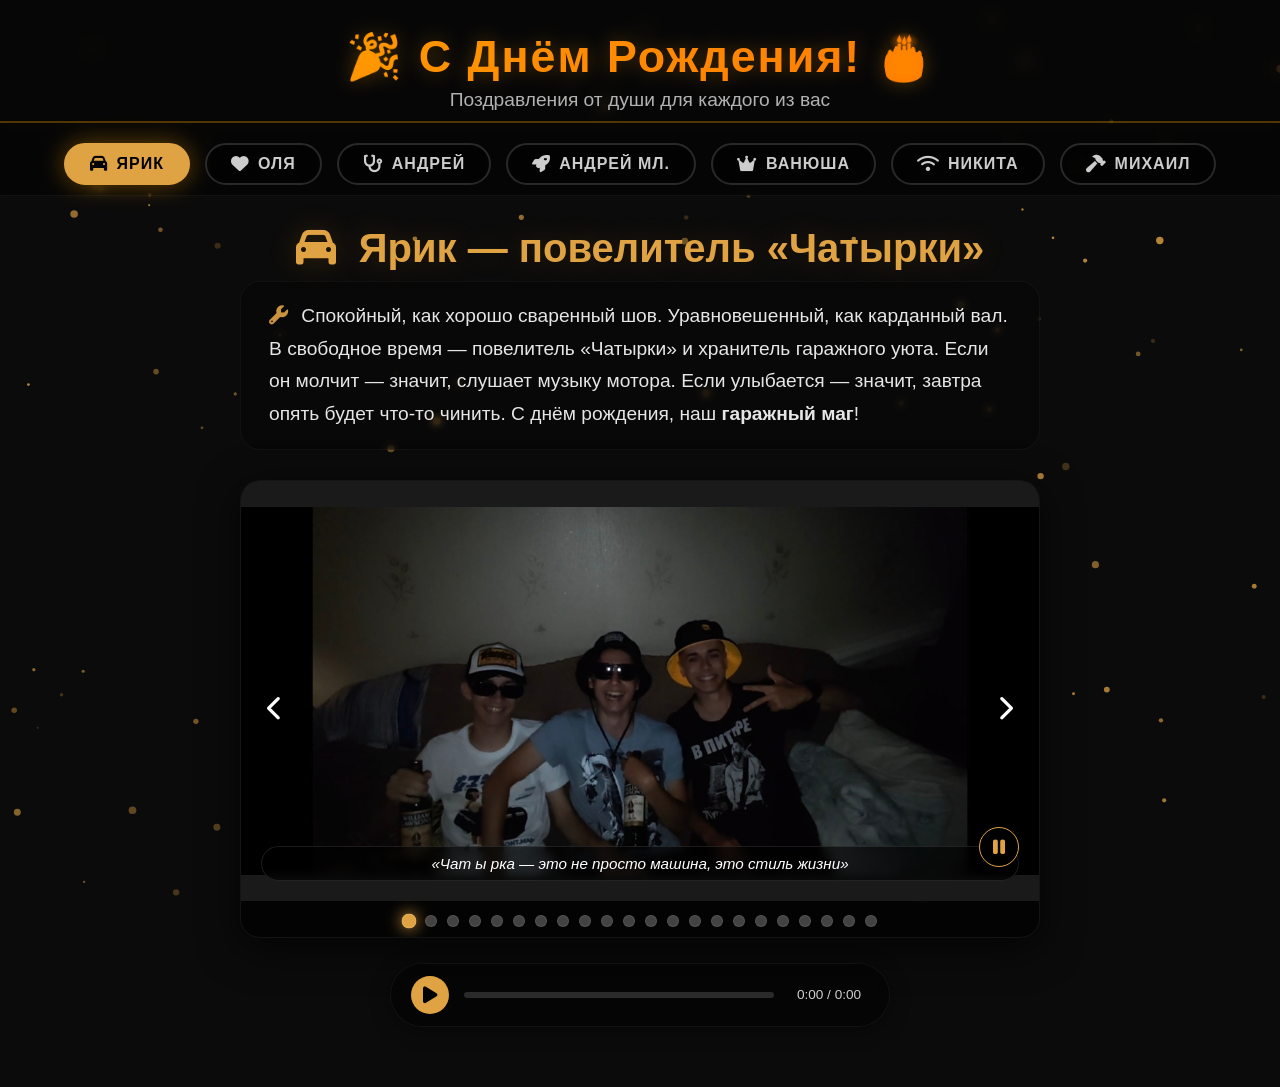
==== index.html @ da1056e6 "да" ====
<!DOCTYPE html>
<html lang="ru">
<head>
    <meta charset="UTF-8" />
    <meta name="viewport" content="width=device-width, initial-scale=1.0" />
    <title>С днём рождения, друзья!</title>
    <link rel="stylesheet" href="https://cdnjs.cloudflare.com/ajax/libs/font-awesome/6.0.0-beta3/css/all.min.css" />
    <link href="https://fonts.googleapis.com/css2?family=Oswald:wght@400;700&family=Dancing+Script:wght@700&family=Roboto+Mono&family=Press+Start+2P&family=Bebas+Neue&family=Share+Tech+Mono&family=Uncial+Antiqua&display=swap" rel="stylesheet" />
    <style>
        * { margin:0; padding:0; box-sizing:border-box; }
        body { font-family:'Segoe UI',Tahoma,Geneva,Verdana,sans-serif; background:#0b0b0b; color:#fff; min-height:100vh; overflow-x:hidden; transition:background .5s ease; }
        #bg-video { position:fixed; top:0; left:0; width:100%; height:100%; object-fit:cover; z-index:-2; opacity:.6; transition:opacity .8s ease; }
        #particles-canvas { position:fixed; top:0; left:0; width:100%; height:100%; z-index:-1; pointer-events:none; }
        header { text-align:center; padding:30px 20px 10px; background:rgba(0,0,0,.4); backdrop-filter:blur(8px); border-bottom:2px solid rgba(255,165,0,.3); }
        header h1 { font-size:2.8rem; font-weight:700; letter-spacing:2px; background:linear-gradient(135deg,#ffa500,#ff6a00); -webkit-background-clip:text; -webkit-text-fill-color:transparent; text-shadow:0 0 20px rgba(255,165,0,.3); }
        header p { font-size:1.2rem; opacity:.8; margin-top:6px; color:#ddd; }
        .tabs { display:flex; flex-wrap:wrap; justify-content:center; gap:10px 15px; padding:20px 15px 10px; background:rgba(0,0,0,.5); backdrop-filter:blur(6px); border-bottom:1px solid rgba(255,255,255,.05); position:sticky; top:0; z-index:10; }
        .tab-btn { background:transparent; border:2px solid rgba(255,255,255,.15); color:#ccc; padding:10px 24px; border-radius:40px; font-size:1rem; font-weight:600; cursor:pointer; transition:all .3s ease; backdrop-filter:blur(4px); text-transform:uppercase; letter-spacing:1px; display:flex; align-items:center; gap:8px; }
        .tab-btn i { font-size:1.1rem; }
        .tab-btn:hover { background:rgba(255,255,255,.05); border-color:rgba(255,165,0,.5); color:#fff; }
        .tab-btn.active { background:#ffa500; border-color:#ffa500; color:#000; box-shadow:0 0 25px rgba(255,165,0,.4); }
        .tab-content { display:none; padding:30px 20px 60px; max-width:1100px; margin:0 auto; animation:fadeIn .5s ease; }
        .tab-content.active { display:block; }
        @keyframes fadeIn { from{opacity:0; transform:translateY(20px);} to{opacity:1; transform:translateY(0);} }
        .greeting { text-align:center; margin-bottom:30px; }
        .greeting h1 { font-size:2.5rem; font-weight:700; text-shadow:0 0 30px rgba(255,165,0,.2); margin-bottom:10px; }
        .greeting h1 i { margin-right:12px; }
        .greeting .description { font-size:1.2rem; max-width:800px; margin:10px auto 0; opacity:.9; line-height:1.7; background:rgba(0,0,0,.3); padding:18px 28px; border-radius:20px; backdrop-filter:blur(4px); border:1px solid rgba(255,255,255,.05); text-align:left; }
        .greeting .description i { margin-right:8px; color:var(--accent,#ffa500); }
        .carousel-container { position:relative; width:100%; max-width:800px; margin:20px auto; border-radius:20px; overflow:hidden; box-shadow:0 10px 40px rgba(0,0,0,.7); background:rgba(0,0,0,.3); backdrop-filter:blur(4px); border:1px solid rgba(255,255,255,.05); }
        .carousel-inner { display:flex; transition:transform .6s cubic-bezier(.25,.46,.45,.94); will-change:transform; }
        .carousel-slide { min-width:100%; height:420px; display:flex; flex-direction:column; align-items:center; justify-content:center; background:#1a1a1a; position:relative; cursor:pointer; }
        .carousel-slide img { max-width:100%; max-height:100%; width:auto; height:auto; object-fit:contain; display:block; user-select:none; pointer-events:auto; }
        .carousel-slide .caption { position:absolute; bottom:20px; left:0; right:0; text-align:center; background:rgba(0,0,0,.6); backdrop-filter:blur(4px); padding:8px 16px; font-size:.95rem; color:#fff; margin:0 20px; border-radius:30px; border:1px solid rgba(255,255,255,.1); font-style:italic; pointer-events:none; }
        .carousel-btn { position:absolute; top:50%; transform:translateY(-50%); background:rgba(0,0,0,.6); backdrop-filter:blur(4px); color:#fff; border:none; width:44px; height:44px; border-radius:50%; font-size:1.6rem; cursor:pointer; transition:all .2s; z-index:5; display:flex; align-items:center; justify-content:center; box-shadow:0 2px 12px rgba(0,0,0,.3); }
        .carousel-btn:hover { background:rgba(255,165,0,.8); color:#000; }
        .carousel-btn.prev { left:12px; }
        .carousel-btn.next { right:12px; }
        .carousel-dots { display:flex; justify-content:center; gap:10px; padding:14px 0 10px; background:rgba(0,0,0,.4); backdrop-filter:blur(4px); }
        .carousel-dots .dot { width:12px; height:12px; border-radius:50%; background:rgba(255,255,255,.25); cursor:pointer; transition:background .3s,transform .2s; border:1px solid rgba(255,255,255,.1); }
        .carousel-dots .dot.active { background:#ffa500; transform:scale(1.25); box-shadow:0 0 12px rgba(255,165,0,.6); }
        .pause-btn { position:absolute; bottom:70px; right:20px; background:rgba(0,0,0,.6); backdrop-filter:blur(4px); color:#fff; border:none; width:40px; height:40px; border-radius:50%; font-size:1.2rem; cursor:pointer; transition:all .2s; z-index:6; display:flex; align-items:center; justify-content:center; box-shadow:0 2px 12px rgba(0,0,0,.3); }
        .pause-btn:hover { background:rgba(255,165,0,.8); color:#000; }
        .audio-player { max-width:500px; margin:25px auto 0; background:rgba(0,0,0,.5); backdrop-filter:blur(8px); padding:12px 20px; border-radius:50px; display:flex; align-items:center; gap:15px; border:1px solid rgba(255,255,255,.05); box-shadow:0 4px 20px rgba(0,0,0,.4); }
        .audio-player .play-btn { background:#ffa500; border:none; color:#000; width:38px; height:38px; border-radius:50%; font-size:1.2rem; cursor:pointer; transition:.2s; display:flex; align-items:center; justify-content:center; flex-shrink:0; }
        .audio-player .play-btn:hover { transform:scale(1.05); box-shadow:0 0 20px rgba(255,165,0,.4); }
        .audio-player .progress-container { flex:1; height:6px; background:rgba(255,255,255,.15); border-radius:10px; cursor:pointer; position:relative; }
        .audio-player .progress-bar { height:100%; width:0%; background:#ffa500; border-radius:10px; transition:width .1s linear; }
        .audio-player .time { font-size:.85rem; opacity:.8; font-variant-numeric:tabular-nums; min-width:80px; text-align:center; }
        #timer { position:fixed; bottom:30px; right:30px; background:rgba(0,0,0,.75); backdrop-filter:blur(12px); padding:14px 22px; border-radius:20px; border:1px solid rgba(255,165,0,.3); box-shadow:0 8px 30px rgba(0,0,0,.6); z-index:20; text-align:center; min-width:150px; transition:opacity .4s; }
        #timer .label { font-size:.7rem; text-transform:uppercase; letter-spacing:2px; opacity:.6; }
        #timer .time-display { font-size:1.8rem; font-weight:700; color:#ffa500; font-variant-numeric:tabular-nums; margin-top:2px; }
        #timer.hidden { opacity:0; pointer-events:none; }
        #confetti-canvas { position:fixed; top:0; left:0; width:100%; height:100%; pointer-events:none; z-index:100; }
        .modal { display:none; position:fixed; z-index:200; left:0; top:0; width:100%; height:100%; background-color:rgba(0,0,0,.92); justify-content:center; align-items:center; animation:modalFadeIn .3s ease; }
        .modal.active { display:flex; }
        @keyframes modalFadeIn { from{opacity:0; transform:scale(.95);} to{opacity:1; transform:scale(1);} }
        .modal-content { max-width:90%; max-height:90%; object-fit:contain; border-radius:8px; box-shadow:0 0 40px rgba(255,255,255,.1); transition:opacity .2s ease; cursor:default; }
        .modal-close { position:absolute; top:25px; right:35px; color:#fff; font-size:40px; font-weight:bold; cursor:pointer; transition:.2s; z-index:210; background:rgba(0,0,0,.5); width:50px; height:50px; border-radius:50%; display:flex; align-items:center; justify-content:center; border:1px solid rgba(255,255,255,.2); }
        .modal-close:hover { color:#ffa500; background:rgba(255,255,255,.1); }
        .modal-nav { position:absolute; top:50%; transform:translateY(-50%); background:rgba(0,0,0,.5); backdrop-filter:blur(4px); color:#fff; border:none; width:60px; height:60px; border-radius:50%; font-size:2.5rem; cursor:pointer; transition:all .2s; z-index:210; display:flex; align-items:center; justify-content:center; box-shadow:0 2px 20px rgba(0,0,0,.5); border:1px solid rgba(255,255,255,.1); }
        .modal-nav:hover { background:rgba(255,165,0,.8); color:#000; }
        .modal-nav.prev { left:20px; }
        .modal-nav.next { right:20px; }
        @media (max-width:768px) {
            .modal-nav { width:44px; height:44px; font-size:1.8rem; }
            .modal-nav.prev { left:10px; }
            .modal-nav.next { right:10px; }
            .modal-close { top:15px; right:15px; width:40px; height:40px; font-size:30px; }
            header h1 { font-size:2rem; }
            .tab-btn { font-size:.8rem; padding:6px 16px; }
            .greeting h1 { font-size:1.8rem; }
            .greeting .description { font-size:1rem; padding:12px 16px; }
            .carousel-slide { height:300px; }
            .carousel-btn { width:36px; height:36px; font-size:1.2rem; }
            .audio-player { padding:10px 14px; flex-wrap:wrap; gap:10px; }
            .audio-player .time { min-width:60px; }
            #timer { bottom:20px; right:20px; padding:10px 16px; min-width:120px; }
            #timer .time-display { font-size:1.4rem; }
            .pause-btn { width:34px; height:34px; font-size:1rem; bottom:62px; right:14px; }
        }
        @media (max-width:480px) {
            .carousel-slide { height:220px; }
            .carousel-slide .caption { font-size:.8rem; padding:4px 12px; margin:0 10px; bottom:10px; }
        }
        .theme-yarik { --accent:#e0a343; }
        .theme-olya { --accent:#f7a1c4; }
        .theme-andrey { --accent:#2ecc71; }
        .theme-andrey_m { --accent:#ff7700; }
        .theme-vanusha { --accent:#ff3b8a; }
        .theme-nikita { --accent:#6fcf97; }
        .theme-mikhail { --accent:#d4a017; }
        .tab-btn.active { background:var(--accent,#ffa500); border-color:var(--accent,#ffa500); color:#000; }
        .carousel-dots .dot.active { background:var(--accent,#ffa500); box-shadow:0 0 12px var(--accent,#ffa500); }
        .audio-player .play-btn { background:var(--accent,#ffa500); }
        .audio-player .progress-bar { background:var(--accent,#ffa500); }
        #timer .time-display { color:var(--accent,#ffa500); }
        .pause-btn { color:var(--accent,#ffa500); border:1px solid var(--accent,#ffa500); }
        .pause-btn:hover { background:var(--accent,#ffa500); color:#000; }
    </style>
</head>
<body>

    <video id="bg-video" autoplay muted loop playsinline><source src="videos/yarik/bg.mp4" type="video/mp4" /></video>
    <canvas id="particles-canvas"></canvas>
    <canvas id="confetti-canvas"></canvas>

    <header>
        <h1>🎉 С Днём Рождения! 🎂</h1>
        <p>Поздравления от души для каждого из вас</p>
    </header>

    <nav class="tabs" id="tabNav">
        <button class="tab-btn active" data-tab="yarik"><i class="fas fa-car"></i> Ярик</button>
        <button class="tab-btn" data-tab="olya"><i class="fas fa-heart"></i> Оля</button>
        <button class="tab-btn" data-tab="andrey"><i class="fas fa-stethoscope"></i> Андрей</button>
        <button class="tab-btn" data-tab="andrey_m"><i class="fas fa-rocket"></i> Андрей Мл.</button>
        <button class="tab-btn" data-tab="vanusha"><i class="fas fa-crown"></i> Ванюша</button>
        <button class="tab-btn" data-tab="nikita"><i class="fas fa-wifi"></i> Никита</button>
        <button class="tab-btn" data-tab="mikhail"><i class="fas fa-hammer"></i> Михаил</button>
    </nav>

    <main>

        <!-- ===== Ярик (день рождения) ===== -->
        <div class="tab-content active" id="tab-yarik">
            <div class="greeting">
                <h1 style="color:#e0a343;"><i class="fas fa-car"></i> Ярик — повелитель «Чатырки»</h1>
                <p class="description"><i class="fas fa-wrench"></i> Спокойный, как хорошо сваренный шов. Уравновешенный, как карданный вал. В свободное время — повелитель «Чатырки» и хранитель гаражного уюта. Если он молчит — значит, слушает музыку мотора. Если улыбается — значит, завтра опять будет что-то чинить. С днём рождения, наш <strong>гаражный маг</strong>!</p>
            </div>
            <div class="carousel-container" data-person="yarik">
                <div class="carousel-inner">
                    <div class="carousel-slide"><img src="images/yarik/1.jpg" alt="Фото 1"><p class="caption">«Чат ы рка — это не просто машина, это стиль жизни»</p></div>
                    <div class="carousel-slide"><img src="images/yarik/2.jpg" alt="Фото 2"><p class="caption">«Когда сварка удалась, и всё ровно»</p></div>
                    <div class="carousel-slide"><img src="images/yarik/3.jpg" alt="Фото 3"><p class="caption">«Улыбка, которая греет даже в гараже»</p></div>
                    <div class="carousel-slide"><img src="images/yarik/4.jpg" alt="Фото 4"><p class="caption">«Мастер на все руки»</p></div>
                    <div class="carousel-slide"><img src="images/yarik/5.jpg" alt="Фото 5"><p class="caption">«В движении — жизнь»</p></div>
                    <div class="carousel-slide"><img src="images/yarik/6.jpg" alt="Фото 6"><p class="caption">«Гараж — его второй дом»</p></div>
                    <div class="carousel-slide"><img src="images/yarik/7.jpg" alt="Фото 7"><p class="caption">«Друзья знают: если Ярик взялся — будет сделано»</p></div>
                    <div class="carousel-slide"><img src="images/yarik/8.jpg" alt="Фото 8"><p class="caption">«Спокойствие и уверенность»</p></div>
                    <div class="carousel-slide"><img src="images/yarik/9.jpg" alt="Фото 9"><p class="caption">«Любит порядок во всём»</p></div>
                    <div class="carousel-slide"><img src="images/yarik/10.jpg" alt="Фото 10"><p class="caption">«Иногда — серьёзный, но всегда добрый»</p></div>
                    <div class="carousel-slide"><img src="images/yarik/11.jpg" alt="Фото 11"><p class="caption">«В кругу семьи»</p></div>
                    <div class="carousel-slide"><img src="images/yarik/12.jpg" alt="Фото 12"><p class="caption">«С друзьями — душа компании»</p></div>
                    <div class="carousel-slide"><img src="images/yarik/13.jpg" alt="Фото 13"><p class="caption">«Работает руками, думает головой»</p></div>
                    <div class="carousel-slide"><img src="images/yarik/14.jpg" alt="Фото 14"><p class="caption">«Умеет слушать и слышать»</p></div>
                    <div class="carousel-slide"><img src="images/yarik/15.jpg" alt="Фото 15"><p class="caption">«Взгляд, полный решимости»</p></div>
                    <div class="carousel-slide"><img src="images/yarik/16.jpg" alt="Фото 16"><p class="caption">«Любит природу и тишину»</p></div>
                    <div class="carousel-slide"><img src="images/yarik/17.jpg" alt="Фото 17"><p class="caption">«С юмором — всегда на высоте»</p></div>
                    <div class="carousel-slide"><img src="images/yarik/18.jpg" alt="Фото 18"><p class="caption">«За рулём — как рыба в воде»</p></div>
                    <div class="carousel-slide"><img src="images/yarik/19.jpg" alt="Фото 19"><p class="caption">«Спортивный и активный»</p></div>
                    <div class="carousel-slide"><img src="images/yarik/20.jpg" alt="Фото 20"><p class="caption">«Всегда готов прийти на помощь»</p></div>
                    <div class="carousel-slide"><img src="images/yarik/21.jpg" alt="Фото 21"><p class="caption">«Ценит настоящую дружбу»</p></div>
                    <div class="carousel-slide"><img src="images/yarik/22.jpg" alt="Фото 22"><p class="caption">«С днём рождения, наш гаражный маг!»</p></div>
                </div>
                <button class="carousel-btn prev"><i class="fas fa-chevron-left"></i></button>
                <button class="carousel-btn next"><i class="fas fa-chevron-right"></i></button>
                <div class="carousel-dots"></div>
                <button class="pause-btn" title="Пауза/Воспроизведение"><i class="fas fa-pause"></i></button>
            </div>
            <div class="audio-player" data-audio="audio/yarik.mp3">
                <button class="play-btn"><i class="fas fa-play"></i></button>
                <div class="progress-container"><div class="progress-bar"></div></div>
                <span class="time">0:00 / 0:00</span>
            </div>
        </div>

        <!-- ===== Оля (без поздравлений) ===== -->
        <div class="tab-content" id="tab-olya">
            <div class="greeting">
                <h1 style="color:#f7a1c4;"><i class="fas fa-heart"></i> Оля — нежность со сковородой</h1>
                <p class="description"><i class="fas fa-utensils"></i> Сама нежность. Но если довести — может отвесить сковородкой так, что искры полетят. Оля — это греющий компромисс между плюшевым мишкой и терминатором. Знает, как сделать Ярика счастливым, и как быстро поставить на место любого, кто посмеет испортить вечер. Любит — значит, защищает. Иногда — сковородой.</p>
            </div>
            <div class="carousel-container" data-person="olya">
                <div class="carousel-inner">
                    <div class="carousel-slide"><img src="images/olya/1.jpg" alt="Фото 1"><p class="caption">«Самый нежный взгляд, но сковорода наготове»</p></div>
                    <div class="carousel-slide"><img src="images/olya/2.jpg" alt="Фото 2"><p class="caption">«Когда смех — лучшее оружие»</p></div>
                    <div class="carousel-slide"><img src="images/olya/3.jpg" alt="Фото 3"><p class="caption">«Уют и тепло рядом с ней»</p></div>
                    <div class="carousel-slide"><img src="images/olya/4.jpg" alt="Фото 4"><p class="caption">«Заботливая и чуткая»</p></div>
                    <div class="carousel-slide"><img src="images/olya/5.jpg" alt="Фото 5"><p class="caption">«Сковорода — её верный друг»</p></div>
                    <div class="carousel-slide"><img src="images/olya/6.jpg" alt="Фото 6"><p class="caption">«Любит готовить и удивлять»</p></div>
                    <div class="carousel-slide"><img src="images/olya/7.jpg" alt="Фото 7"><p class="caption">«Красота и сила в одном флаконе»</p></div>
                </div>
                <button class="carousel-btn prev"><i class="fas fa-chevron-left"></i></button>
                <button class="carousel-btn next"><i class="fas fa-chevron-right"></i></button>
                <div class="carousel-dots"></div>
                <button class="pause-btn" title="Пауза/Воспроизведение"><i class="fas fa-pause"></i></button>
            </div>
            <div class="audio-player" data-audio="audio/olya.mp3">
                <button class="play-btn"><i class="fas fa-play"></i></button>
                <div class="progress-container"><div class="progress-bar"></div></div>
                <span class="time">0:00 / 0:00</span>
            </div>
        </div>

        <!-- ===== Андрей (без поздравлений) ===== -->
        <div class="tab-content" id="tab-andrey">
            <div class="greeting">
                <h1 style="color:#2ecc71;"><i class="fas fa-stethoscope"></i> Андрей — вечный начинатель</h1>
                <p class="description"><i class="fas fa-pills"></i> Человек, который всегда пытается сделать хоть что-то, даже если не знает, как. Его девиз: «Главное — начать, а там разберёмся». Скоро он будет спасать жизни, а пока спасает наши посиделки от скуки. Если вы видите, что Андрей сосредоточенно думает — скорее всего, он просто вспоминает, куда положил ключи.</p>
            </div>
            <div class="carousel-container" data-person="andrey">
                <div class="carousel-inner">
                    <div class="carousel-slide"><img src="images/andrey/1.jpg" alt="Фото 1"><p class="caption">«Готовится стать доктором, но пока учит нас, как не простудиться»</p></div>
                    <div class="carousel-slide"><img src="images/andrey/2.jpg" alt="Фото 2"><p class="caption">«Кажется, он вспоминает, куда положил ключи... опять»</p></div>
                    <div class="carousel-slide"><img src="images/andrey/3.jpg" alt="Фото 3"><p class="caption">«Всегда в движении и поиске»</p></div>
                    <div class="carousel-slide"><img src="images/andrey/4.jpg" alt="Фото 4"><p class="caption">«Улыбка, которая заряжает»</p></div>
                    <div class="carousel-slide"><img src="images/andrey/5.jpg" alt="Фото 5"><p class="caption">«Любит учиться и пробовать новое»</p></div>
                    <div class="carousel-slide"><img src="images/andrey/6.jpg" alt="Фото 6"><p class="caption">«С друзьями — всегда весело»</p></div>
                    <div class="carousel-slide"><img src="images/andrey/7.jpg" alt="Фото 7"><p class="caption">«Надёжный товарищ»</p></div>
                    <div class="carousel-slide"><img src="images/andrey/8.jpg" alt="Фото 8"><p class="caption">«Наш будущий доктор!»</p></div>
                </div>
                <button class="carousel-btn prev"><i class="fas fa-chevron-left"></i></button>
                <button class="carousel-btn next"><i class="fas fa-chevron-right"></i></button>
                <div class="carousel-dots"></div>
                <button class="pause-btn" title="Пауза/Воспроизведение"><i class="fas fa-pause"></i></button>
            </div>
            <div class="audio-player" data-audio="audio/andrey.mp3">
                <button class="play-btn"><i class="fas fa-play"></i></button>
                <div class="progress-container"><div class="progress-bar"></div></div>
                <span class="time">0:00 / 0:00</span>
            </div>
        </div>

        <!-- ===== Андрей младший (без поздравлений) ===== -->
        <div class="tab-content" id="tab-andrey_m">
            <div class="greeting">
                <h1 style="color:#ff7700;"><i class="fas fa-rocket"></i> Андрей Младший — фанат ROCKET и CS2</h1>
                <p class="description"><i class="fas fa-gamepad"></i> Еврей с ярлыком неудавшегося наркомана (но все мы знаем, что он просто не тот, кого искали спецслужбы). Его настоящие наркотики — музыка ROCKET и бесконечные раунды в CS2. Он готов сутками обсуждать тактики, а на любой вопрос отвечать: «Да ладно, это просто баг». И пусть его называют «младшим» — на самом деле он давно перерос всех по харизме, просто скромничает.</p>
            </div>
            <div class="carousel-container" data-person="andrey_m">
                <div class="carousel-inner">
                    <div class="carousel-slide"><img src="images/andrey_m/1.jpg" alt="Фото 1"><p class="caption">«Его стихия — ракеты и хедшоты»</p></div>
                    <div class="carousel-slide"><img src="images/andrey_m/2.jpg" alt="Фото 2"><p class="caption">«Когда CS2 переходит в реальную жизнь»</p></div>
                    <div class="carousel-slide"><img src="images/andrey_m/3.jpg" alt="Фото 3"><p class="caption">«В центре внимания»</p></div>
                    <div class="carousel-slide"><img src="images/andrey_m/4.jpg" alt="Фото 4"><p class="caption">«Стратег и тактик»</p></div>
                    <div class="carousel-slide"><img src="images/andrey_m/5.jpg" alt="Фото 5"><p class="caption">«Музыка — его вторая душа»</p></div>
                    <div class="carousel-slide"><img src="images/andrey_m/6.jpg" alt="Фото 6"><p class="caption">«Умеет зарядить энергией»</p></div>
                    <div class="carousel-slide"><img src="images/andrey_m/7.jpg" alt="Фото 7"><p class="caption">«Дружба для него — святое»</p></div>
                    <div class="carousel-slide"><img src="images/andrey_m/8.jpg" alt="Фото 8"><p class="caption">«Никогда не унывает»</p></div>
                    <div class="carousel-slide"><img src="images/andrey_m/9.jpg" alt="Фото 9"><p class="caption">«Фанат своего дела»</p></div>
                    <div class="carousel-slide"><img src="images/andrey_m/10.jpg" alt="Фото 10"><p class="caption">«Всегда в игре»</p></div>
                    <div class="carousel-slide"><img src="images/andrey_m/11.jpg" alt="Фото 11"><p class="caption">«С юмором — на ты»</p></div>
                    <div class="carousel-slide"><img src="images/andrey_m/12.jpg" alt="Фото 12"><p class="caption">«Взрывной характер»</p></div>
                    <div class="carousel-slide"><img src="images/andrey_m/13.jpg" alt="Фото 13"><p class="caption">«Наш ракетчик!»</p></div>
                </div>
                <button class="carousel-btn prev"><i class="fas fa-chevron-left"></i></button>
                <button class="carousel-btn next"><i class="fas fa-chevron-right"></i></button>
                <div class="carousel-dots"></div>
                <button class="pause-btn" title="Пауза/Воспроизведение"><i class="fas fa-pause"></i></button>
            </div>
            <div class="audio-player" data-audio="audio/andrey_m.mp3">
                <button class="play-btn"><i class="fas fa-play"></i></button>
                <div class="progress-container"><div class="progress-bar"></div></div>
                <span class="time">0:00 / 0:00</span>
            </div>
        </div>

        <!-- ===== Ванюша (без поздравлений) ===== -->
        <div class="tab-content" id="tab-vanusha">
            <div class="greeting">
                <h1 style="color:#ff3b8a;"><i class="fas fa-crown"></i> Ванюша — the best фембой</h1>
                <p class="description"><i class="fas fa-smile-wink"></i> Лучший фембой на этой и всех соседних планетах. Даже когда он злой — он умиляет до колик. Его очарование работает как непробиваемая броня: вы хотите злиться, а вместо этого улыбаетесь. Ванюша — это живой антидепрессант. Одевается он просто, по-гоповатому, но это придаёт ему особый шарм — как у того самого парня из вашего двора, который может зачитать рэп и тут же станцевать вальс. С ним любая драма превращается в комедию.</p>
            </div>
            <div class="carousel-container" data-person="vanusha">
                <div class="carousel-inner">
                    <div class="carousel-slide"><img src="images/vanusha/1.jpg" alt="Фото 1"><p class="caption">«Этот взгляд способен разоружить любого»</p></div>
                    <div class="carousel-slide"><img src="images/vanusha/2.jpg" alt="Фото 2"><p class="caption">«Король вечеринок, даже если на нём только кепка»</p></div>
                    <div class="carousel-slide"><img src="images/vanusha/3.jpg" alt="Фото 3"><p class="caption">«Обаяние — его суперсила»</p></div>
                    <div class="carousel-slide"><img src="images/vanusha/4.jpg" alt="Фото 4"><p class="caption">«Умеет рассмешить в любой ситуации»</p></div>
                    <div class="carousel-slide"><img src="images/vanusha/5.jpg" alt="Фото 5"><p class="caption">«Стиль — это про него»</p></div>
                    <div class="carousel-slide"><img src="images/vanusha/6.jpg" alt="Фото 6"><p class="caption">«Душа компании»</p></div>
                    <div class="carousel-slide"><img src="images/vanusha/7.jpg" alt="Фото 7"><p class="caption">«Артист в душе»</p></div>
                    <div class="carousel-slide"><img src="images/vanusha/8.jpg" alt="Фото 8"><p class="caption">«Всегда позитивный»</p></div>
                    <div class="carousel-slide"><img src="images/vanusha/9.jpg" alt="Фото 9"><p class="caption">«Его энергия заражает»</p></div>
                    <div class="carousel-slide"><img src="images/vanusha/10.jpg" alt="Фото 10"><p class="caption">«Наш король!»</p></div>
                </div>
                <button class="carousel-btn prev"><i class="fas fa-chevron-left"></i></button>
                <button class="carousel-btn next"><i class="fas fa-chevron-right"></i></button>
                <div class="carousel-dots"></div>
                <button class="pause-btn" title="Пауза/Воспроизведение"><i class="fas fa-pause"></i></button>
            </div>
            <div class="audio-player" data-audio="audio/vanusha.mp3">
                <button class="play-btn"><i class="fas fa-play"></i></button>
                <div class="progress-container"><div class="progress-bar"></div></div>
                <span class="time">0:00 / 0:00</span>
            </div>
        </div>

        <!-- ===== Никита (без поздравлений) ===== -->
        <div class="tab-content" id="tab-nikita">
            <div class="greeting">
                <h1 style="color:#6fcf97;"><i class="fas fa-satellite"></i> Никита — теле2-коммуникатор, возможно, пришелец</h1>
                <p class="description"><i class="fas fa-wifi"></i> Возможно, пришелец. Точно — повелитель Wi-Fi и переустановки Windows. Его главные суперспособности: ловить связь там, где её нет, и настраивать роутер с закрытыми глазами. Разговаривает с антеннами, дружит с сетевыми кабелями. Забавный, слегка инопланетный, но свой — такой родной, что даже его странные шутки уже стали частью нашего фольклора.</p>
            </div>
            <div class="carousel-container" data-person="nikita">
                <div class="carousel-inner">
                    <div class="carousel-slide"><img src="images/nikita/1.jpg" alt="Фото 1"><p class="caption">«Сигнал есть всегда, если рядом Никита»</p></div>
                    <div class="carousel-slide"><img src="images/nikita/2.jpg" alt="Фото 2"><p class="caption">«Смех, который ломает любые битые сектора»</p></div>
                </div>
                <button class="carousel-btn prev"><i class="fas fa-chevron-left"></i></button>
                <button class="carousel-btn next"><i class="fas fa-chevron-right"></i></button>
                <div class="carousel-dots"></div>
                <button class="pause-btn" title="Пауза/Воспроизведение"><i class="fas fa-pause"></i></button>
            </div>
            <div class="audio-player" data-audio="audio/nikita.mp3">
                <button class="play-btn"><i class="fas fa-play"></i></button>
                <div class="progress-container"><div class="progress-bar"></div></div>
                <span class="time">0:00 / 0:00</span>
            </div>
        </div>

        <!-- ===== Михаил (без поздравлений) ===== -->
        <div class="tab-content" id="tab-mikhail">
            <div class="greeting">
                <h1 style="color:#d4a017;"><i class="fas fa-hammer"></i> Михаил — подгорный властелин</h1>
                <p class="description"><i class="fas fa-beer"></i> Ну чисто дварф. Пиво — вместо воды, два ствола — для порядка, секира — на случай, если пиво кончится. Он роет подземелья в свободное время, любит посидеть в войсе с ребятами, зарубиться в игрушки и делать лучшие на свете RYTP. Его смех греет нас, как горн в кузнице, а его голос в дискорде — как сигнал к началу вечеринки. Наша скала, наш кузнец, наш звёздный подгорный властелин.</p>
            </div>
            <div class="carousel-container" data-person="mikhail">
                <div class="carousel-inner">
                    <div class="carousel-slide"><img src="images/mikhail/1.jpg" alt="Фото 1"><p class="caption">«Борода — это не просто аксессуар, это боевой щит»</p></div>
                    <div class="carousel-slide"><img src="images/mikhail/2.jpg" alt="Фото 2"><p class="caption">«Кружка пива — лучшее лекарство от всех болезней»</p></div>
                    <div class="carousel-slide"><img src="images/mikhail/3.jpg" alt="Фото 3"><p class="caption">«Мастер RYTP и подземелий»</p></div>
                    <div class="carousel-slide"><img src="images/mikhail/4.jpg" alt="Фото 4"><p class="caption">«Наш властелин!»</p></div>
                </div>
                <button class="carousel-btn prev"><i class="fas fa-chevron-left"></i></button>
                <button class="carousel-btn next"><i class="fas fa-chevron-right"></i></button>
                <div class="carousel-dots"></div>
                <button class="pause-btn" title="Пауза/Воспроизведение"><i class="fas fa-pause"></i></button>
            </div>
            <div class="audio-player" data-audio="audio/mikhail.mp3">
                <button class="play-btn"><i class="fas fa-play"></i></button>
                <div class="progress-container"><div class="progress-bar"></div></div>
                <span class="time">0:00 / 0:00</span>
            </div>
        </div>

    </main>

    <div id="timer">
        <div class="label">До дня рождения</div>
        <div class="time-display" id="timerDisplay">--:--:--:--</div>
    </div>

    <!-- Модальное окно -->
    <div id="image-modal" class="modal">
        <span class="modal-close">&times;</span>
        <button class="modal-nav prev" id="modal-prev"><i class="fas fa-chevron-left"></i></button>
        <button class="modal-nav next" id="modal-next"><i class="fas fa-chevron-right"></i></button>
        <img class="modal-content" id="modal-img" src="" alt="Увеличенное фото" />
    </div>

    <script>
        document.addEventListener('DOMContentLoaded', function() {
            'use strict';

            // ---------- Вкладки ----------
            const tabButtons = document.querySelectorAll('.tab-btn');
            const tabContents = document.querySelectorAll('.tab-content');
            const bgVideo = document.getElementById('bg-video');

            const themeColors = {
                yarik: '#e0a343',
                olya: '#f7a1c4',
                andrey: '#2ecc71',
                andrey_m: '#ff7700',
                vanusha: '#ff3b8a',
                nikita: '#6fcf97',
                mikhail: '#d4a017'
            };

            function switchTab(tabId) {
                tabContents.forEach(tc => tc.classList.remove('active'));
                tabButtons.forEach(btn => btn.classList.remove('active'));

                const activeContent = document.getElementById('tab-' + tabId);
                if (activeContent) activeContent.classList.add('active');
                const activeBtn = document.querySelector(`.tab-btn[data-tab="${tabId}"]`);
                if (activeBtn) activeBtn.classList.add('active');

                const color = themeColors[tabId] || '#ffa500';
                document.documentElement.style.setProperty('--accent', color);
                document.body.className = 'theme-' + tabId;

                const videoSrc = `videos/${tabId}/bg.mp4`;
                if (bgVideo.src !== videoSrc) {
                    bgVideo.src = videoSrc;
                    bgVideo.load();
                    bgVideo.play().catch(() => {});
                }

                if (window.particles) {
                    window.particles.setColor(color);
                }

                const container = document.querySelector(`.carousel-container[data-person="${tabId}"]`);
                if (container && container._carousel) {
                    container._carousel.goTo(0);
                }
            }

            tabButtons.forEach(btn => {
                btn.addEventListener('click', function() {
                    switchTab(this.dataset.tab);
                });
            });

            // ---------- Класс Carousel ----------
            class Carousel {
                constructor(container) {
                    this.container = container;
                    this.inner = container.querySelector('.carousel-inner');
                    this.slides = this.inner.querySelectorAll('.carousel-slide');
                    this.dotsContainer = container.querySelector('.carousel-dots');
                    this.prevBtn = container.querySelector('.carousel-btn.prev');
                    this.nextBtn = container.querySelector('.carousel-btn.next');
                    this.pauseBtn = container.querySelector('.pause-btn');

                    this.currentIndex = 0;
                    this.total = this.slides.length;
                    this.interval = null;
                    this.autoplayDelay = 5000;
                    this.isPaused = false;

                    if (this.total === 0) return;

                    this.dotsContainer.innerHTML = '';
                    this.slides.forEach((_, i) => {
                        const dot = document.createElement('span');
                        dot.className = 'dot' + (i === 0 ? ' active' : '');
                        dot.dataset.index = i;
                        dot.addEventListener('click', () => this.goTo(i));
                        this.dotsContainer.appendChild(dot);
                    });
                    this.dots = this.dotsContainer.querySelectorAll('.dot');

                    this.prevBtn.addEventListener('click', () => this.prev());
                    this.nextBtn.addEventListener('click', () => this.next());

                    let startX = 0;
                    let isDragging = false;
                    this.container.addEventListener('touchstart', (e) => {
                        startX = e.touches[0].clientX;
                        isDragging = true;
                        this.stopAutoplay();
                    }, { passive: true });
                    this.container.addEventListener('touchmove', (e) => {
                        if (!isDragging) return;
                        const diff = startX - e.touches[0].clientX;
                        if (Math.abs(diff) > 50) {
                            if (diff > 0) this.next();
                            else this.prev();
                            isDragging = false;
                            if (!this.isPaused) this.startAutoplay();
                        }
                    }, { passive: true });
                    this.container.addEventListener('touchend', () => {
                        isDragging = false;
                        if (!this.isPaused) this.startAutoplay();
                    }, { passive: true });

                    this.container.addEventListener('mouseenter', () => this.stopAutoplay());
                    this.container.addEventListener('mouseleave', () => {
                        if (!this.isPaused) this.startAutoplay();
                    });

                    this.pauseBtn.addEventListener('click', () => this.togglePause());

                    this.update();
                    this.startAutoplay();
                    this.container._carousel = this;
                }

                goTo(index) {
                    if (index < 0) index = this.total - 1;
                    if (index >= this.total) index = 0;
                    this.currentIndex = index;
                    this.update();
                }

                prev() { this.goTo(this.currentIndex - 1); }
                next() { this.goTo(this.currentIndex + 1); }

                update() {
                    const offset = -this.currentIndex * 100;
                    this.inner.style.transform = `translateX(${offset}%)`;
                    this.dots.forEach((dot, i) => {
                        dot.classList.toggle('active', i === this.currentIndex);
                    });
                }

                startAutoplay() {
                    if (this.interval) return;
                    if (this.total <= 1) return;
                    if (this.isPaused) return;
                    this.interval = setInterval(() => this.next(), this.autoplayDelay);
                }

                stopAutoplay() {
                    if (this.interval) {
                        clearInterval(this.interval);
                        this.interval = null;
                    }
                }

                togglePause() {
                    this.isPaused = !this.isPaused;
                    if (this.isPaused) {
                        this.stopAutoplay();
                        this.pauseBtn.innerHTML = '<i class="fas fa-play"></i>';
                    } else {
                        this.startAutoplay();
                        this.pauseBtn.innerHTML = '<i class="fas fa-pause"></i>';
                    }
                }

                getCurrentImage() {
                    const slide = this.slides[this.currentIndex];
                    return slide ? slide.querySelector('img') : null;
                }

                openModal() {
                    const img = this.getCurrentImage();
                    if (img) {
                        modalImg.src = img.src;
                        modal.classList.add('active');
                        document.body.style.overflow = 'hidden';
                        this.stopAutoplay();
                    }
                }
            }

            const carousels = [];
            document.querySelectorAll('.carousel-container').forEach(container => {
                const carousel = new Carousel(container);
                carousels.push(carousel);
            });

            function getActiveCarousel() {
                for (let c of carousels) {
                    if (c.container.closest('.tab-content.active')) {
                        return c;
                    }
                }
                return carousels[0];
            }

            // ---------- Модальное окно ----------
            const modal = document.getElementById('image-modal');
            const modalImg = document.getElementById('modal-img');
            const modalClose = document.querySelector('.modal-close');
            const modalPrev = document.getElementById('modal-prev');
            const modalNext = document.getElementById('modal-next');

            document.querySelectorAll('.carousel-slide img').forEach(img => {
                img.addEventListener('click', function(e) {
                    e.stopPropagation();
                    const activeCarousel = getActiveCarousel();
                    if (activeCarousel) {
                        activeCarousel.openModal();
                    }
                });
            });

            function closeModal() {
                modal.classList.remove('active');
                document.body.style.overflow = '';
                modalImg.src = '';
                const activeCarousel = getActiveCarousel();
                if (activeCarousel && !activeCarousel.isPaused) {
                    activeCarousel.startAutoplay();
                }
            }

            modal.addEventListener('click', function(e) {
                if (e.target === this) closeModal();
            });
            modalClose.addEventListener('click', closeModal);
            document.addEventListener('keydown', function(e) {
                if (e.key === 'Escape') closeModal();
            });

            function modalPrevSlide() {
                const activeCarousel = getActiveCarousel();
                if (activeCarousel) {
                    activeCarousel.prev();
                    const img = activeCarousel.getCurrentImage();
                    if (img) modalImg.src = img.src;
                }
            }

            function modalNextSlide() {
                const activeCarousel = getActiveCarousel();
                if (activeCarousel) {
                    activeCarousel.next();
                    const img = activeCarousel.getCurrentImage();
                    if (img) modalImg.src = img.src;
                }
            }

            modalPrev.addEventListener('click', function(e) {
                e.stopPropagation();
                modalPrevSlide();
            });
            modalNext.addEventListener('click', function(e) {
                e.stopPropagation();
                modalNextSlide();
            });

            document.addEventListener('keydown', function(e) {
                if (!modal.classList.contains('active')) return;
                if (e.key === 'ArrowLeft') {
                    e.preventDefault();
                    modalPrevSlide();
                } else if (e.key === 'ArrowRight') {
                    e.preventDefault();
                    modalNextSlide();
                }
            });

            const originalGoTo = Carousel.prototype.goTo;
            Carousel.prototype.goTo = function(index) {
                originalGoTo.call(this, index);
                if (modal.classList.contains('active')) {
                    const img = this.getCurrentImage();
                    if (img) modalImg.src = img.src;
                }
            };

            const originalSwitchTab = switchTab;
            switchTab = function(tabId) {
                if (modal.classList.contains('active')) closeModal();
                originalSwitchTab(tabId);
            };

            // ---------- Аудиоплееры ----------
            document.querySelectorAll('.audio-player').forEach(player => {
                const audio = new Audio(player.dataset.audio);
                const playBtn = player.querySelector('.play-btn');
                const progressBar = player.querySelector('.progress-bar');
                const timeDisplay = player.querySelector('.time');
                let isPlaying = false;

                function formatTime(seconds) {
                    if (isNaN(seconds)) return '0:00';
                    const m = Math.floor(seconds / 60);
                    const s = Math.floor(seconds % 60);
                    return `${m}:${s.toString().padStart(2, '0')}`;
                }

                function updateProgress() {
                    if (audio.duration) {
                        const percent = (audio.currentTime / audio.duration) * 100;
                        progressBar.style.width = percent + '%';
                        timeDisplay.textContent = `${formatTime(audio.currentTime)} / ${formatTime(audio.duration)}`;
                    }
                }

                audio.addEventListener('timeupdate', updateProgress);
                audio.addEventListener('loadedmetadata', () => {
                    timeDisplay.textContent = `0:00 / ${formatTime(audio.duration)}`;
                });

                playBtn.addEventListener('click', function() {
                    if (isPlaying) {
                        audio.pause();
                        this.innerHTML = '<i class="fas fa-play"></i>';
                    } else {
                        audio.play().catch(() => {});
                        this.innerHTML = '<i class="fas fa-pause"></i>';
                    }
                    isPlaying = !isPlaying;
                });

                audio.addEventListener('ended', function() {
                    playBtn.innerHTML = '<i class="fas fa-play"></i>';
                    isPlaying = false;
                    progressBar.style.width = '0%';
                    timeDisplay.textContent = `0:00 / ${formatTime(audio.duration)}`;
                });

                const progressContainer = player.querySelector('.progress-container');
                progressContainer.addEventListener('click', function(e) {
                    if (!audio.duration) return;
                    const rect = this.getBoundingClientRect();
                    const clickX = e.clientX - rect.left;
                    const percent = clickX / rect.width;
                    audio.currentTime = percent * audio.duration;
                    updateProgress();
                });
            });

            // ---------- Частицы ----------
            const canvasP = document.getElementById('particles-canvas');
            const ctxP = canvasP.getContext('2d');
            let particles = [];
            let particleColor = '#ffa500';

            function resizeParticles() {
                canvasP.width = window.innerWidth;
                canvasP.height = window.innerHeight;
            }
            window.addEventListener('resize', resizeParticles);
            resizeParticles();

            class Particle {
                constructor() {
                    this.x = Math.random() * canvasP.width;
                    this.y = Math.random() * canvasP.height;
                    this.size = Math.random() * 3 + 1;
                    this.speedX = (Math.random() - 0.5) * 1.2;
                    this.speedY = (Math.random() - 0.5) * 1.2;
                    this.opacity = Math.random() * 0.6 + 0.2;
                }
                update() {
                    this.x += this.speedX;
                    this.y += this.speedY;
                    if (this.x > canvasP.width || this.x < 0) this.speedX *= -1;
                    if (this.y > canvasP.height || this.y < 0) this.speedY *= -1;
                }
                draw() {
                    ctxP.beginPath();
                    ctxP.arc(this.x, this.y, this.size, 0, Math.PI * 2);
                    ctxP.fillStyle = particleColor;
                    ctxP.globalAlpha = this.opacity;
                    ctxP.fill();
                    ctxP.globalAlpha = 1;
                }
            }

            function initParticles(count) {
                particles = [];
                for (let i = 0; i < count; i++) {
                    particles.push(new Particle());
                }
            }

            function animateParticles() {
                ctxP.clearRect(0, 0, canvasP.width, canvasP.height);
                particles.forEach(p => {
                    p.update();
                    p.draw();
                });
                requestAnimationFrame(animateParticles);
            }

            const particleCount = Math.min(100, Math.floor(window.innerWidth * window.innerHeight / 8000));
            initParticles(particleCount);
            animateParticles();

            window.particles = { setColor: function(color) { particleColor = color; } };

            // ---------- Конфетти ----------
            const canvasC = document.getElementById('confetti-canvas');
            const ctxC = canvasC.getContext('2d');
            let confettiActive = false;
            let confettiPieces = [];
            let confettiAnimId = null;

            function resizeConfetti() {
                canvasC.width = window.innerWidth;
                canvasC.height = window.innerHeight;
            }
            window.addEventListener('resize', resizeConfetti);
            resizeConfetti();

            class ConfettiPiece {
                constructor() {
                    this.x = Math.random() * canvasC.width;
                    this.y = Math.random() * canvasC.height - canvasC.height;
                    this.w = Math.random() * 10 + 5;
                    this.h = Math.random() * 6 + 3;
                    this.color = `hsl(${Math.random() * 360}, 80%, 60%)`;
                    this.rotation = Math.random() * 360;
                    this.rotSpeed = (Math.random() - 0.5) * 0.1;
                    this.speedY = Math.random() * 3 + 2;
                    this.speedX = (Math.random() - 0.5) * 2;
                    this.opacity = 1;
                }
                update() {
                    this.y += this.speedY;
                    this.x += this.speedX;
                    this.rotation += this.rotSpeed;
                    if (this.y > canvasC.height + 50) this.opacity = 0;
                }
                draw() {
                    ctxC.save();
                    ctxC.translate(this.x, this.y);
                    ctxC.rotate(this.rotation);
                    ctxC.globalAlpha = this.opacity;
                    ctxC.fillStyle = this.color;
                    ctxC.fillRect(-this.w / 2, -this.h / 2, this.w, this.h);
                    ctxC.restore();
                }
            }

            function startConfetti(duration = 5000) {
                if (confettiActive) return;
                confettiActive = true;
                const count = 200;
                confettiPieces = [];
                for (let i = 0; i < count; i++) {
                    confettiPieces.push(new ConfettiPiece());
                }

                function animateConfetti() {
                    ctxC.clearRect(0, 0, canvasC.width, canvasC.height);
                    let alive = false;
                    confettiPieces.forEach(p => {
                        p.update();
                        if (p.opacity > 0) {
                            alive = true;
                            p.draw();
                        }
                    });
                    if (alive) {
                        confettiAnimId = requestAnimationFrame(animateConfetti);
                    } else {
                        confettiActive = false;
                        ctxC.clearRect(0, 0, canvasC.width, canvasC.height);
                    }
                }
                animateConfetti();

                setTimeout(() => {
                    if (confettiActive) {
                        confettiActive = false;
                        if (confettiAnimId) {
                            cancelAnimationFrame(confettiAnimId);
                            confettiAnimId = null;
                        }
                        ctxC.clearRect(0, 0, canvasC.width, canvasC.height);
                    }
                }, duration);
            }

            setTimeout(() => startConfetti(6000), 2000);

            // ---------- Таймер ----------
            const timerDisplay = document.getElementById('timerDisplay');
            const timerElement = document.getElementById('timer');
            const targetDate = new Date('2026-08-11T00:00:00').getTime();

            function updateTimer() {
                const now = Date.now();
                const diff = targetDate - now;
                if (diff <= 0) {
                    timerDisplay.textContent = '🎉 С Днём Рождения! 🎉';
                    timerElement.classList.add('hidden');
                    return;
                }
                timerElement.classList.remove('hidden');
                const days = Math.floor(diff / (1000 * 60 * 60 * 24));
                const hours = Math.floor((diff % (1000 * 60 * 60 * 24)) / (1000 * 60 * 60));
                const minutes = Math.floor((diff % (1000 * 60 * 60)) / (1000 * 60));
                const seconds = Math.floor((diff % (1000 * 60)) / 1000);
                timerDisplay.textContent =
                    `${days}д ${hours.toString().padStart(2, '0')}:${minutes.toString().padStart(2, '0')}:${seconds.toString().padStart(2, '0')}`;
            }
            updateTimer();
            setInterval(updateTimer, 1000);

            // ---------- Стартовая активация ----------
            switchTab('yarik');
        });
    </script>
</body>
</html>
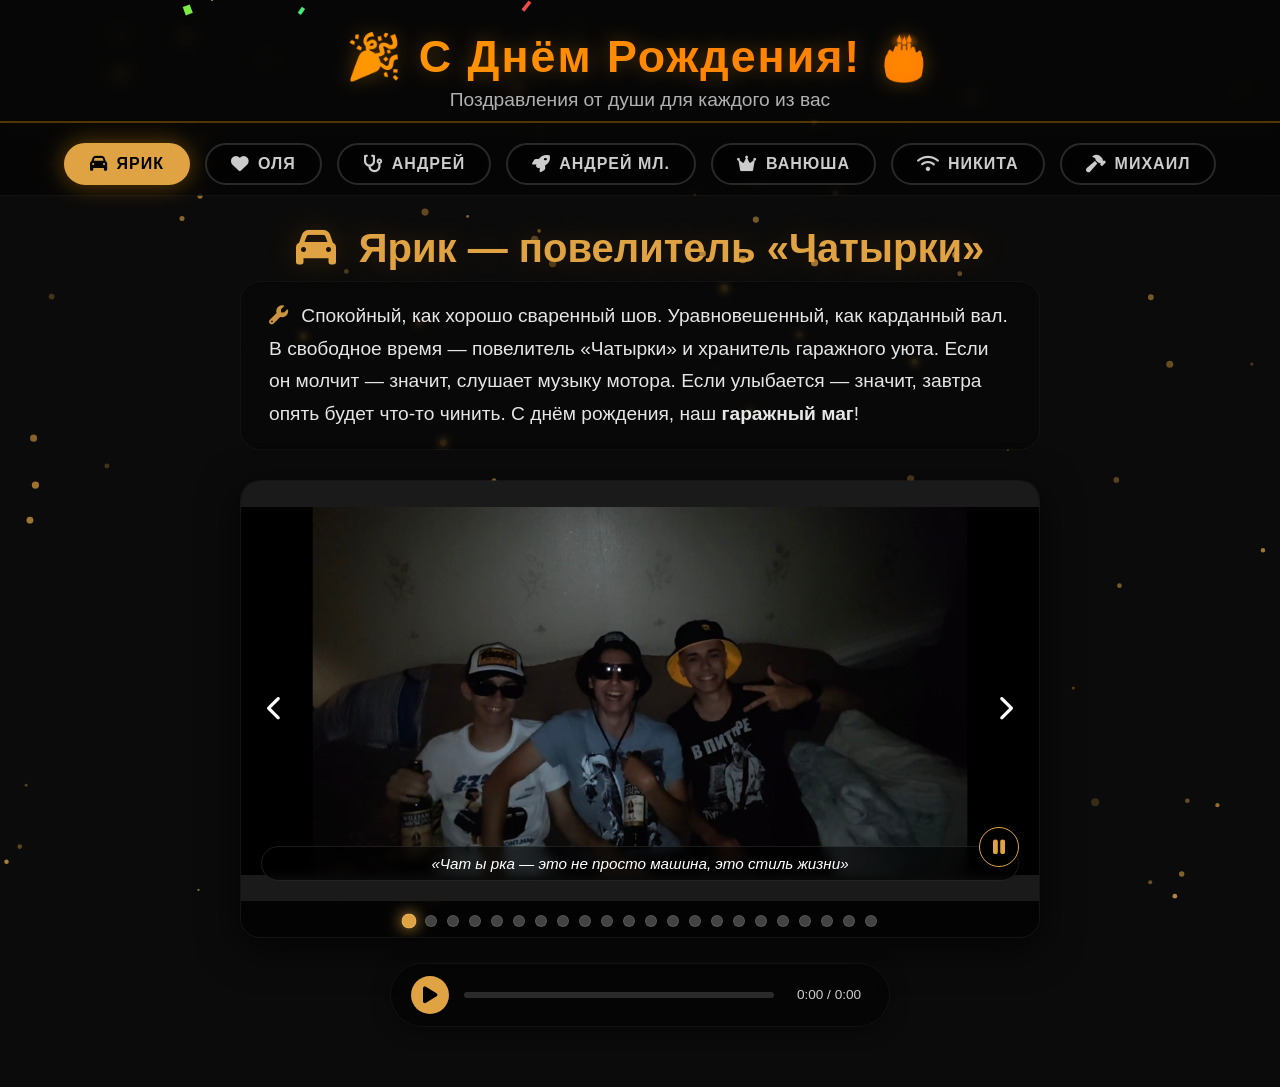
==== commit 55044c2b: "с норм переключением в модалке" ====
--- a/index.html
+++ b/index.html
@@ -7,6 +7,7 @@
     <link rel="stylesheet" href="https://cdnjs.cloudflare.com/ajax/libs/font-awesome/6.0.0-beta3/css/all.min.css" />
     <link href="https://fonts.googleapis.com/css2?family=Oswald:wght@400;700&family=Dancing+Script:wght@700&family=Roboto+Mono&family=Press+Start+2P&family=Bebas+Neue&family=Share+Tech+Mono&family=Uncial+Antiqua&display=swap" rel="stylesheet" />
     <style>
+        /* все стили без изменений (полный код стилей, как в предыдущем ответе) */
         * { margin:0; padding:0; box-sizing:border-box; }
         body { font-family:'Segoe UI',Tahoma,Geneva,Verdana,sans-serif; background:#0b0b0b; color:#fff; min-height:100vh; overflow-x:hidden; transition:background .5s ease; }
         #bg-video { position:fixed; top:0; left:0; width:100%; height:100%; object-fit:cover; z-index:-2; opacity:.6; transition:opacity .8s ease; }
@@ -100,7 +101,6 @@
     </style>
 </head>
 <body>
-
     <video id="bg-video" autoplay muted loop playsinline><source src="videos/yarik/bg.mp4" type="video/mp4" /></video>
     <canvas id="particles-canvas"></canvas>
     <canvas id="confetti-canvas"></canvas>
@@ -121,8 +121,7 @@
     </nav>
 
     <main>
-
-        <!-- ===== Ярик (день рождения) ===== -->
+        <!-- ===== Ярик ===== -->
         <div class="tab-content active" id="tab-yarik">
             <div class="greeting">
                 <h1 style="color:#e0a343;"><i class="fas fa-car"></i> Ярик — повелитель «Чатырки»</h1>
@@ -165,7 +164,7 @@
             </div>
         </div>
 
-        <!-- ===== Оля (без поздравлений) ===== -->
+        <!-- ===== Оля ===== -->
         <div class="tab-content" id="tab-olya">
             <div class="greeting">
                 <h1 style="color:#f7a1c4;"><i class="fas fa-heart"></i> Оля — нежность со сковородой</h1>
@@ -193,7 +192,7 @@
             </div>
         </div>
 
-        <!-- ===== Андрей (без поздравлений) ===== -->
+        <!-- ===== Андрей ===== -->
         <div class="tab-content" id="tab-andrey">
             <div class="greeting">
                 <h1 style="color:#2ecc71;"><i class="fas fa-stethoscope"></i> Андрей — вечный начинатель</h1>
@@ -222,7 +221,7 @@
             </div>
         </div>
 
-        <!-- ===== Андрей младший (без поздравлений) ===== -->
+        <!-- ===== Андрей младший ===== -->
         <div class="tab-content" id="tab-andrey_m">
             <div class="greeting">
                 <h1 style="color:#ff7700;"><i class="fas fa-rocket"></i> Андрей Младший — фанат ROCKET и CS2</h1>
@@ -256,7 +255,7 @@
             </div>
         </div>
 
-        <!-- ===== Ванюша (без поздравлений) ===== -->
+        <!-- ===== Ванюша ===== -->
         <div class="tab-content" id="tab-vanusha">
             <div class="greeting">
                 <h1 style="color:#ff3b8a;"><i class="fas fa-crown"></i> Ванюша — the best фембой</h1>
@@ -287,7 +286,7 @@
             </div>
         </div>
 
-        <!-- ===== Никита (без поздравлений) ===== -->
+        <!-- ===== Никита ===== -->
         <div class="tab-content" id="tab-nikita">
             <div class="greeting">
                 <h1 style="color:#6fcf97;"><i class="fas fa-satellite"></i> Никита — теле2-коммуникатор, возможно, пришелец</h1>
@@ -310,7 +309,7 @@
             </div>
         </div>
 
-        <!-- ===== Михаил (без поздравлений) ===== -->
+        <!-- ===== Михаил ===== -->
         <div class="tab-content" id="tab-mikhail">
             <div class="greeting">
                 <h1 style="color:#d4a017;"><i class="fas fa-hammer"></i> Михаил — подгорный властелин</h1>
@@ -334,7 +333,6 @@
                 <span class="time">0:00 / 0:00</span>
             </div>
         </div>
-
     </main>
 
     <div id="timer">
@@ -522,6 +520,8 @@
                 openModal() {
                     const img = this.getCurrentImage();
                     if (img) {
+                        // Сохраняем ссылку на эту карусель для навигации в модалке
+                        window._modalCarousel = this;
                         modalImg.src = img.src;
                         modal.classList.add('active');
                         document.body.style.overflow = 'hidden';
@@ -535,15 +535,6 @@
                 const carousel = new Carousel(container);
                 carousels.push(carousel);
             });
-
-            function getActiveCarousel() {
-                for (let c of carousels) {
-                    if (c.container.closest('.tab-content.active')) {
-                        return c;
-                    }
-                }
-                return carousels[0];
-            }
 
             // ---------- Модальное окно ----------
             const modal = document.getElementById('image-modal');
@@ -555,9 +546,11 @@
             document.querySelectorAll('.carousel-slide img').forEach(img => {
                 img.addEventListener('click', function(e) {
                     e.stopPropagation();
-                    const activeCarousel = getActiveCarousel();
-                    if (activeCarousel) {
-                        activeCarousel.openModal();
+                    // Находим родительскую карусель
+                    const slide = this.closest('.carousel-slide');
+                    const container = slide.closest('.carousel-container');
+                    if (container && container._carousel) {
+                        container._carousel.openModal();
                     }
                 });
             });
@@ -566,10 +559,10 @@
                 modal.classList.remove('active');
                 document.body.style.overflow = '';
                 modalImg.src = '';
-                const activeCarousel = getActiveCarousel();
-                if (activeCarousel && !activeCarousel.isPaused) {
-                    activeCarousel.startAutoplay();
-                }
+                if (window._modalCarousel && !window._modalCarousel.isPaused) {
+                    window._modalCarousel.startAutoplay();
+                }
+                window._modalCarousel = null;
             }
 
             modal.addEventListener('click', function(e) {
@@ -581,19 +574,19 @@
             });
 
             function modalPrevSlide() {
-                const activeCarousel = getActiveCarousel();
-                if (activeCarousel) {
-                    activeCarousel.prev();
-                    const img = activeCarousel.getCurrentImage();
+                const carousel = window._modalCarousel;
+                if (carousel) {
+                    carousel.prev();
+                    const img = carousel.getCurrentImage();
                     if (img) modalImg.src = img.src;
                 }
             }
 
             function modalNextSlide() {
-                const activeCarousel = getActiveCarousel();
-                if (activeCarousel) {
-                    activeCarousel.next();
-                    const img = activeCarousel.getCurrentImage();
+                const carousel = window._modalCarousel;
+                if (carousel) {
+                    carousel.next();
+                    const img = carousel.getCurrentImage();
                     if (img) modalImg.src = img.src;
                 }
             }
@@ -618,15 +611,9 @@
                 }
             });
 
-            const originalGoTo = Carousel.prototype.goTo;
-            Carousel.prototype.goTo = function(index) {
-                originalGoTo.call(this, index);
-                if (modal.classList.contains('active')) {
-                    const img = this.getCurrentImage();
-                    if (img) modalImg.src = img.src;
-                }
-            };
-
+            // При закрытии модалки по клику на фон или крестик сбрасываем _modalCarousel уже сделано.
+
+            // При переключении вкладки закрываем модалку
             const originalSwitchTab = switchTab;
             switchTab = function(tabId) {
                 if (modal.classList.contains('active')) closeModal();
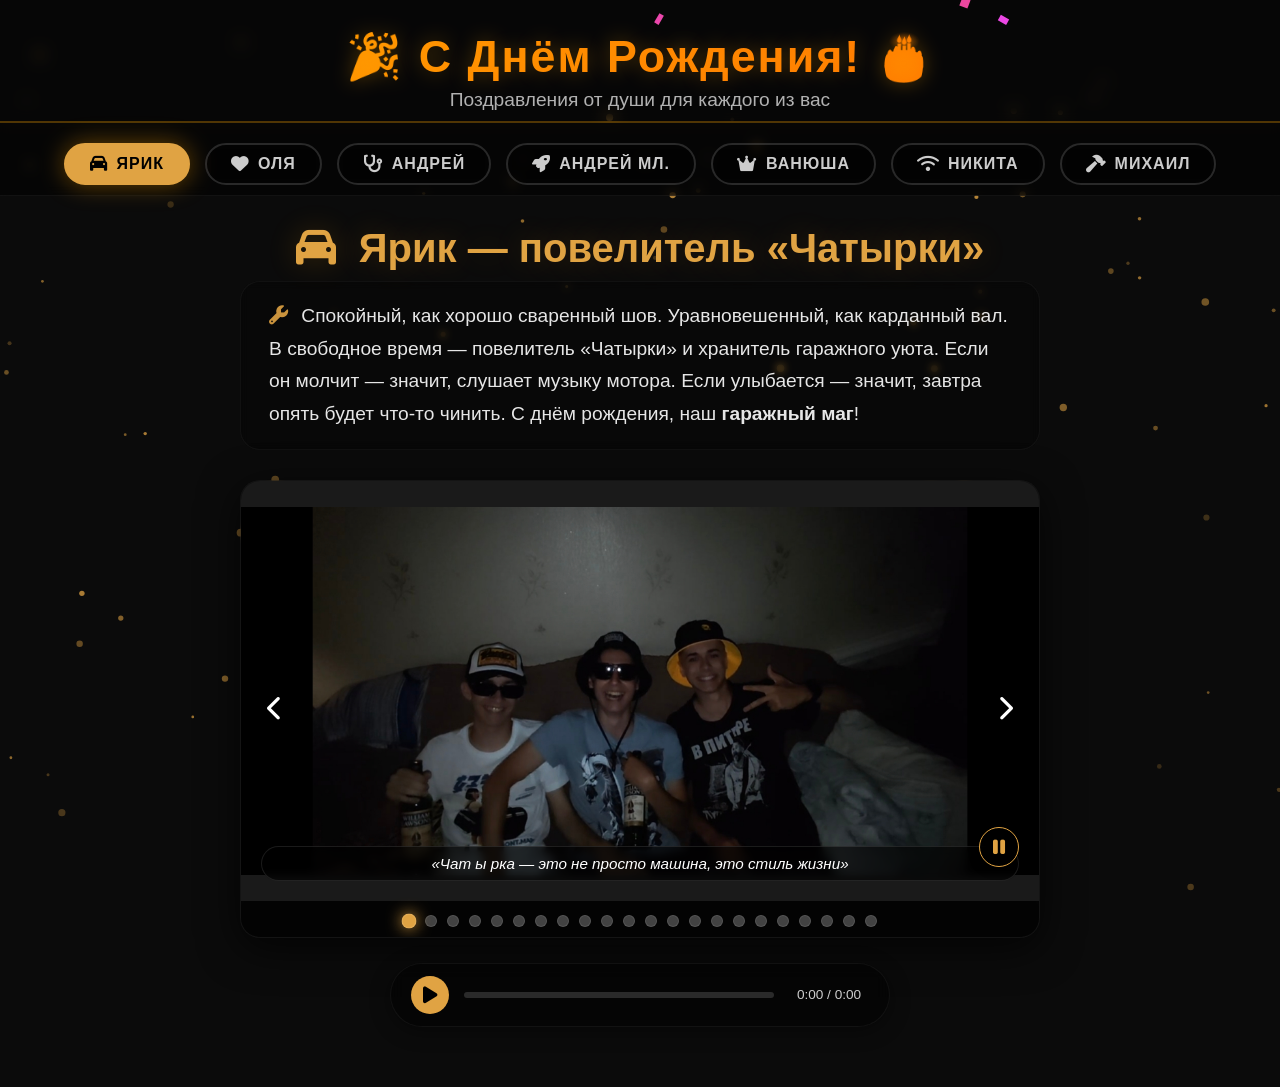
==== commit 506d876e: "МЫ" ====
--- a/index.html
+++ b/index.html
@@ -7,7 +7,6 @@
     <link rel="stylesheet" href="https://cdnjs.cloudflare.com/ajax/libs/font-awesome/6.0.0-beta3/css/all.min.css" />
     <link href="https://fonts.googleapis.com/css2?family=Oswald:wght@400;700&family=Dancing+Script:wght@700&family=Roboto+Mono&family=Press+Start+2P&family=Bebas+Neue&family=Share+Tech+Mono&family=Uncial+Antiqua&display=swap" rel="stylesheet" />
     <style>
-        /* все стили без изменений (полный код стилей, как в предыдущем ответе) */
         * { margin:0; padding:0; box-sizing:border-box; }
         body { font-family:'Segoe UI',Tahoma,Geneva,Verdana,sans-serif; background:#0b0b0b; color:#fff; min-height:100vh; overflow-x:hidden; transition:background .5s ease; }
         #bg-video { position:fixed; top:0; left:0; width:100%; height:100%; object-fit:cover; z-index:-2; opacity:.6; transition:opacity .8s ease; }
@@ -20,6 +19,10 @@
         .tab-btn i { font-size:1.1rem; }
         .tab-btn:hover { background:rgba(255,255,255,.05); border-color:rgba(255,165,0,.5); color:#fff; }
         .tab-btn.active { background:#ffa500; border-color:#ffa500; color:#000; box-shadow:0 0 25px rgba(255,165,0,.4); }
+        /* Скрытая вкладка "Мы" – показывается по условию */
+        .tab-btn#tab-btn-we { display:none; }
+        .tab-btn#tab-btn-we.show { display:inline-flex; animation:tabAppear 0.6s ease; }
+        @keyframes tabAppear { 0%{transform:scale(0.8); opacity:0;} 100%{transform:scale(1); opacity:1;} }
         .tab-content { display:none; padding:30px 20px 60px; max-width:1100px; margin:0 auto; animation:fadeIn .5s ease; }
         .tab-content.active { display:block; }
         @keyframes fadeIn { from{opacity:0; transform:translateY(20px);} to{opacity:1; transform:translateY(0);} }
@@ -91,6 +94,7 @@
         .theme-vanusha { --accent:#ff3b8a; }
         .theme-nikita { --accent:#6fcf97; }
         .theme-mikhail { --accent:#d4a017; }
+        .theme-we { --accent:#ff6b6b; }
         .tab-btn.active { background:var(--accent,#ffa500); border-color:var(--accent,#ffa500); color:#000; }
         .carousel-dots .dot.active { background:var(--accent,#ffa500); box-shadow:0 0 12px var(--accent,#ffa500); }
         .audio-player .play-btn { background:var(--accent,#ffa500); }
@@ -101,6 +105,7 @@
     </style>
 </head>
 <body>
+
     <video id="bg-video" autoplay muted loop playsinline><source src="videos/yarik/bg.mp4" type="video/mp4" /></video>
     <canvas id="particles-canvas"></canvas>
     <canvas id="confetti-canvas"></canvas>
@@ -118,10 +123,12 @@
         <button class="tab-btn" data-tab="vanusha"><i class="fas fa-crown"></i> Ванюша</button>
         <button class="tab-btn" data-tab="nikita"><i class="fas fa-wifi"></i> Никита</button>
         <button class="tab-btn" data-tab="mikhail"><i class="fas fa-hammer"></i> Михаил</button>
+        <!-- Новая вкладка "МЫ" – изначально скрыта -->
+        <button class="tab-btn" data-tab="we" id="tab-btn-we"><i class="fas fa-users"></i> Мы</button>
     </nav>
 
     <main>
-        <!-- ===== Ярик ===== -->
+        <!-- ===== Ярик ===== (содержимое без изменений) -->
         <div class="tab-content active" id="tab-yarik">
             <div class="greeting">
                 <h1 style="color:#e0a343;"><i class="fas fa-car"></i> Ярик — повелитель «Чатырки»</h1>
@@ -164,7 +171,7 @@
             </div>
         </div>
 
-        <!-- ===== Оля ===== -->
+        <!-- ===== Оля ===== (без изменений) -->
         <div class="tab-content" id="tab-olya">
             <div class="greeting">
                 <h1 style="color:#f7a1c4;"><i class="fas fa-heart"></i> Оля — нежность со сковородой</h1>
@@ -192,7 +199,7 @@
             </div>
         </div>
 
-        <!-- ===== Андрей ===== -->
+        <!-- ===== Андрей ===== (без изменений) -->
         <div class="tab-content" id="tab-andrey">
             <div class="greeting">
                 <h1 style="color:#2ecc71;"><i class="fas fa-stethoscope"></i> Андрей — вечный начинатель</h1>
@@ -333,6 +340,37 @@
                 <span class="time">0:00 / 0:00</span>
             </div>
         </div>
+
+        <!-- ===== НОВАЯ ВКЛАДКА "МЫ" ===== -->
+        <div class="tab-content" id="tab-we">
+            <div class="greeting">
+                <h1 style="color:#ff6b6b;"><i class="fas fa-users"></i> Мы — одна команда!</h1>
+                <p class="description"><i class="fas fa-heart"></i> Спасибо, что вы есть! Вы — самые лучшие друзья, которых можно пожелать. Эта галерея — для нас, для нашей дружбы и воспоминаний. Пусть они всегда будут тёплыми!</p>
+            </div>
+            <div class="carousel-container" data-person="we">
+                <div class="carousel-inner">
+                    <div class="carousel-slide"><img src="images/we/1.jpg" alt="Фото 1"><p class="caption">«Наша команда»</p></div>
+                    <div class="carousel-slide"><img src="images/we/2.jpg" alt="Фото 2"><p class="caption">«Вместе мы сила»</p></div>
+                    <div class="carousel-slide"><img src="images/we/3.jpg" alt="Фото 3"><p class="caption">«Дружба — это навсегда»</p></div>
+                    <div class="carousel-slide"><img src="images/we/4.jpg" alt="Фото 4"><p class="caption">«Улыбки и тепло»</p></div>
+                    <div class="carousel-slide"><img src="images/we/5.jpg" alt="Фото 5"><p class="caption">«Лучшие моменты»</p></div>
+                    <div class="carousel-slide"><img src="images/we/6.jpg" alt="Фото 6"><p class="caption">«Наша история»</p></div>
+                    <div class="carousel-slide"><img src="images/we/7.jpg" alt="Фото 7"><p class="caption">«Смех и радость»</p></div>
+                    <div class="carousel-slide"><img src="images/we/8.jpg" alt="Фото 8"><p class="caption">«Вместе мы всё преодолеем»</p></div>
+                    <div class="carousel-slide"><img src="images/we/9.jpg" alt="Фото 9"><p class="caption">«С днём рождения, Ярик! И спасибо всем!»</p></div>
+                </div>
+                <button class="carousel-btn prev"><i class="fas fa-chevron-left"></i></button>
+                <button class="carousel-btn next"><i class="fas fa-chevron-right"></i></button>
+                <div class="carousel-dots"></div>
+                <button class="pause-btn" title="Пауза/Воспроизведение"><i class="fas fa-pause"></i></button>
+            </div>
+            <div class="audio-player" data-audio="audio/we.mp3">
+                <button class="play-btn"><i class="fas fa-play"></i></button>
+                <div class="progress-container"><div class="progress-bar"></div></div>
+                <span class="time">0:00 / 0:00</span>
+            </div>
+        </div>
+
     </main>
 
     <div id="timer">
@@ -356,6 +394,11 @@
             const tabButtons = document.querySelectorAll('.tab-btn');
             const tabContents = document.querySelectorAll('.tab-content');
             const bgVideo = document.getElementById('bg-video');
+            const weButton = document.getElementById('tab-btn-we');
+
+            const visitedTabs = new Set();
+            const requiredTabs = ['yarik', 'olya', 'andrey', 'andrey_m', 'vanusha', 'nikita', 'mikhail'];
+            let weUnlocked = false;
 
             const themeColors = {
                 yarik: '#e0a343',
@@ -364,10 +407,13 @@
                 andrey_m: '#ff7700',
                 vanusha: '#ff3b8a',
                 nikita: '#6fcf97',
-                mikhail: '#d4a017'
+                mikhail: '#d4a017',
+                we: '#ff6b6b'
             };
 
             function switchTab(tabId) {
+                if (tabId === 'we' && !weUnlocked) return;
+
                 tabContents.forEach(tc => tc.classList.remove('active'));
                 tabButtons.forEach(btn => btn.classList.remove('active'));
 
@@ -380,7 +426,12 @@
                 document.documentElement.style.setProperty('--accent', color);
                 document.body.className = 'theme-' + tabId;
 
-                const videoSrc = `videos/${tabId}/bg.mp4`;
+                let videoSrc;
+                if (tabId === 'we') {
+                    videoSrc = `videos/we/bg.mp4`;
+                } else {
+                    videoSrc = `videos/${tabId}/bg.mp4`;
+                }
                 if (bgVideo.src !== videoSrc) {
                     bgVideo.src = videoSrc;
                     bgVideo.load();
@@ -399,7 +450,22 @@
 
             tabButtons.forEach(btn => {
                 btn.addEventListener('click', function() {
-                    switchTab(this.dataset.tab);
+                    const tabId = this.dataset.tab;
+                    if (tabId !== 'we' && !visitedTabs.has(tabId)) {
+                        visitedTabs.add(tabId);
+                        const allVisited = requiredTabs.every(t => visitedTabs.has(t));
+                        if (allVisited && !weUnlocked) {
+                            weUnlocked = true;
+                            weButton.classList.add('show');
+                            if (typeof startConfetti === 'function') {
+                                startConfetti(4000);
+                            }
+                            setTimeout(() => {
+                                alert('🎉 Поздравляем! Вы посмотрели все вкладки! Теперь доступна вкладка "МЫ" — для вас, наших лучших друзей!');
+                            }, 300);
+                        }
+                    }
+                    switchTab(tabId);
                 });
             });
 
@@ -520,7 +586,6 @@
                 openModal() {
                     const img = this.getCurrentImage();
                     if (img) {
-                        // Сохраняем ссылку на эту карусель для навигации в модалке
                         window._modalCarousel = this;
                         modalImg.src = img.src;
                         modal.classList.add('active');
@@ -546,7 +611,6 @@
             document.querySelectorAll('.carousel-slide img').forEach(img => {
                 img.addEventListener('click', function(e) {
                     e.stopPropagation();
-                    // Находим родительскую карусель
                     const slide = this.closest('.carousel-slide');
                     const container = slide.closest('.carousel-container');
                     if (container && container._carousel) {
@@ -611,9 +675,6 @@
                 }
             });
 
-            // При закрытии модалки по клику на фон или крестик сбрасываем _modalCarousel уже сделано.
-
-            // При переключении вкладки закрываем модалку
             const originalSwitchTab = switchTab;
             switchTab = function(tabId) {
                 if (modal.classList.contains('active')) closeModal();
@@ -822,6 +883,7 @@
             }
 
             setTimeout(() => startConfetti(6000), 2000);
+            window.startConfetti = startConfetti;
 
             // ---------- Таймер ----------
             const timerDisplay = document.getElementById('timerDisplay');
@@ -849,6 +911,9 @@
 
             // ---------- Стартовая активация ----------
             switchTab('yarik');
+
+            // Убираем инлайн-стиль, чтобы CSS управлял отображением
+            // weButton.style.display = 'none';  // УДАЛЕНО – теперь только CSS
         });
     </script>
 </body>
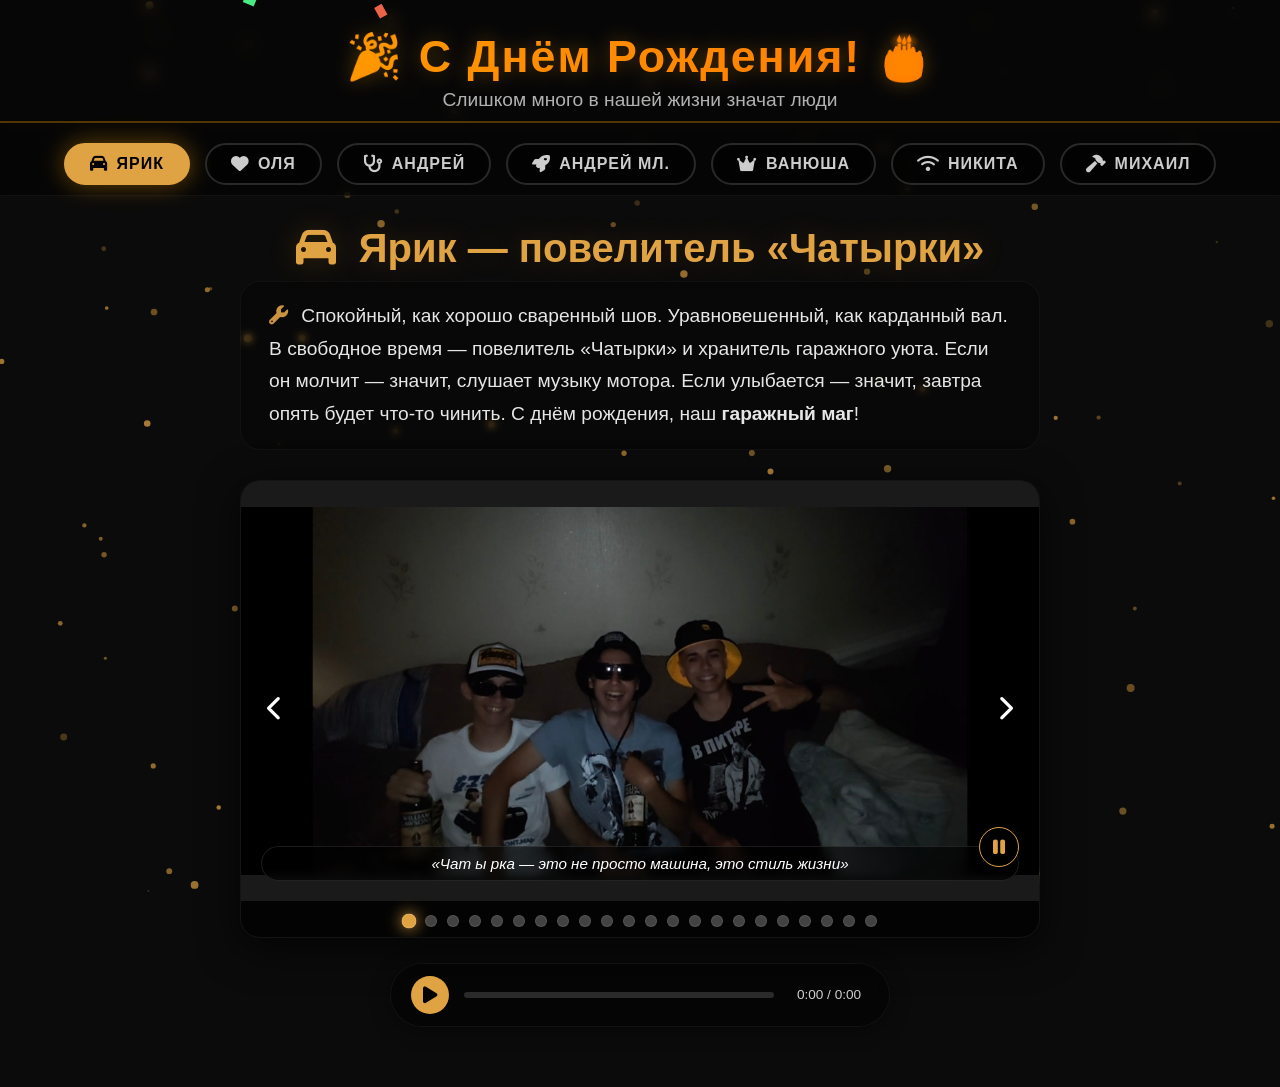
==== commit 3080974c: "без скримера" ====
--- a/index.html
+++ b/index.html
@@ -7,6 +7,7 @@
     <link rel="stylesheet" href="https://cdnjs.cloudflare.com/ajax/libs/font-awesome/6.0.0-beta3/css/all.min.css" />
     <link href="https://fonts.googleapis.com/css2?family=Oswald:wght@400;700&family=Dancing+Script:wght@700&family=Roboto+Mono&family=Press+Start+2P&family=Bebas+Neue&family=Share+Tech+Mono&family=Uncial+Antiqua&display=swap" rel="stylesheet" />
     <style>
+        /* все стили без изменений (как в предыдущем ответе) */
         * { margin:0; padding:0; box-sizing:border-box; }
         body { font-family:'Segoe UI',Tahoma,Geneva,Verdana,sans-serif; background:#0b0b0b; color:#fff; min-height:100vh; overflow-x:hidden; transition:background .5s ease; }
         #bg-video { position:fixed; top:0; left:0; width:100%; height:100%; object-fit:cover; z-index:-2; opacity:.6; transition:opacity .8s ease; }
@@ -19,7 +20,6 @@
         .tab-btn i { font-size:1.1rem; }
         .tab-btn:hover { background:rgba(255,255,255,.05); border-color:rgba(255,165,0,.5); color:#fff; }
         .tab-btn.active { background:#ffa500; border-color:#ffa500; color:#000; box-shadow:0 0 25px rgba(255,165,0,.4); }
-        /* Скрытая вкладка "Мы" – показывается по условию */
         .tab-btn#tab-btn-we { display:none; }
         .tab-btn#tab-btn-we.show { display:inline-flex; animation:tabAppear 0.6s ease; }
         @keyframes tabAppear { 0%{transform:scale(0.8); opacity:0;} 100%{transform:scale(1); opacity:1;} }
@@ -112,7 +112,7 @@
 
     <header>
         <h1>🎉 С Днём Рождения! 🎂</h1>
-        <p>Поздравления от души для каждого из вас</p>
+        <p>Слишком много в нашей жизни значат люди</p> <!-- ЗАМЕНА -->
     </header>
 
     <nav class="tabs" id="tabNav">
@@ -123,12 +123,11 @@
         <button class="tab-btn" data-tab="vanusha"><i class="fas fa-crown"></i> Ванюша</button>
         <button class="tab-btn" data-tab="nikita"><i class="fas fa-wifi"></i> Никита</button>
         <button class="tab-btn" data-tab="mikhail"><i class="fas fa-hammer"></i> Михаил</button>
-        <!-- Новая вкладка "МЫ" – изначально скрыта -->
         <button class="tab-btn" data-tab="we" id="tab-btn-we"><i class="fas fa-users"></i> Мы</button>
     </nav>
 
     <main>
-        <!-- ===== Ярик ===== (содержимое без изменений) -->
+        <!-- ===== Ярик ===== -->
         <div class="tab-content active" id="tab-yarik">
             <div class="greeting">
                 <h1 style="color:#e0a343;"><i class="fas fa-car"></i> Ярик — повелитель «Чатырки»</h1>
@@ -171,7 +170,7 @@
             </div>
         </div>
 
-        <!-- ===== Оля ===== (без изменений) -->
+        <!-- ===== Оля ===== -->
         <div class="tab-content" id="tab-olya">
             <div class="greeting">
                 <h1 style="color:#f7a1c4;"><i class="fas fa-heart"></i> Оля — нежность со сковородой</h1>
@@ -199,7 +198,7 @@
             </div>
         </div>
 
-        <!-- ===== Андрей ===== (без изменений) -->
+        <!-- ===== Андрей ===== -->
         <div class="tab-content" id="tab-andrey">
             <div class="greeting">
                 <h1 style="color:#2ecc71;"><i class="fas fa-stethoscope"></i> Андрей — вечный начинатель</h1>
@@ -911,9 +910,6 @@
 
             // ---------- Стартовая активация ----------
             switchTab('yarik');
-
-            // Убираем инлайн-стиль, чтобы CSS управлял отображением
-            // weButton.style.display = 'none';  // УДАЛЕНО – теперь только CSS
         });
     </script>
 </body>
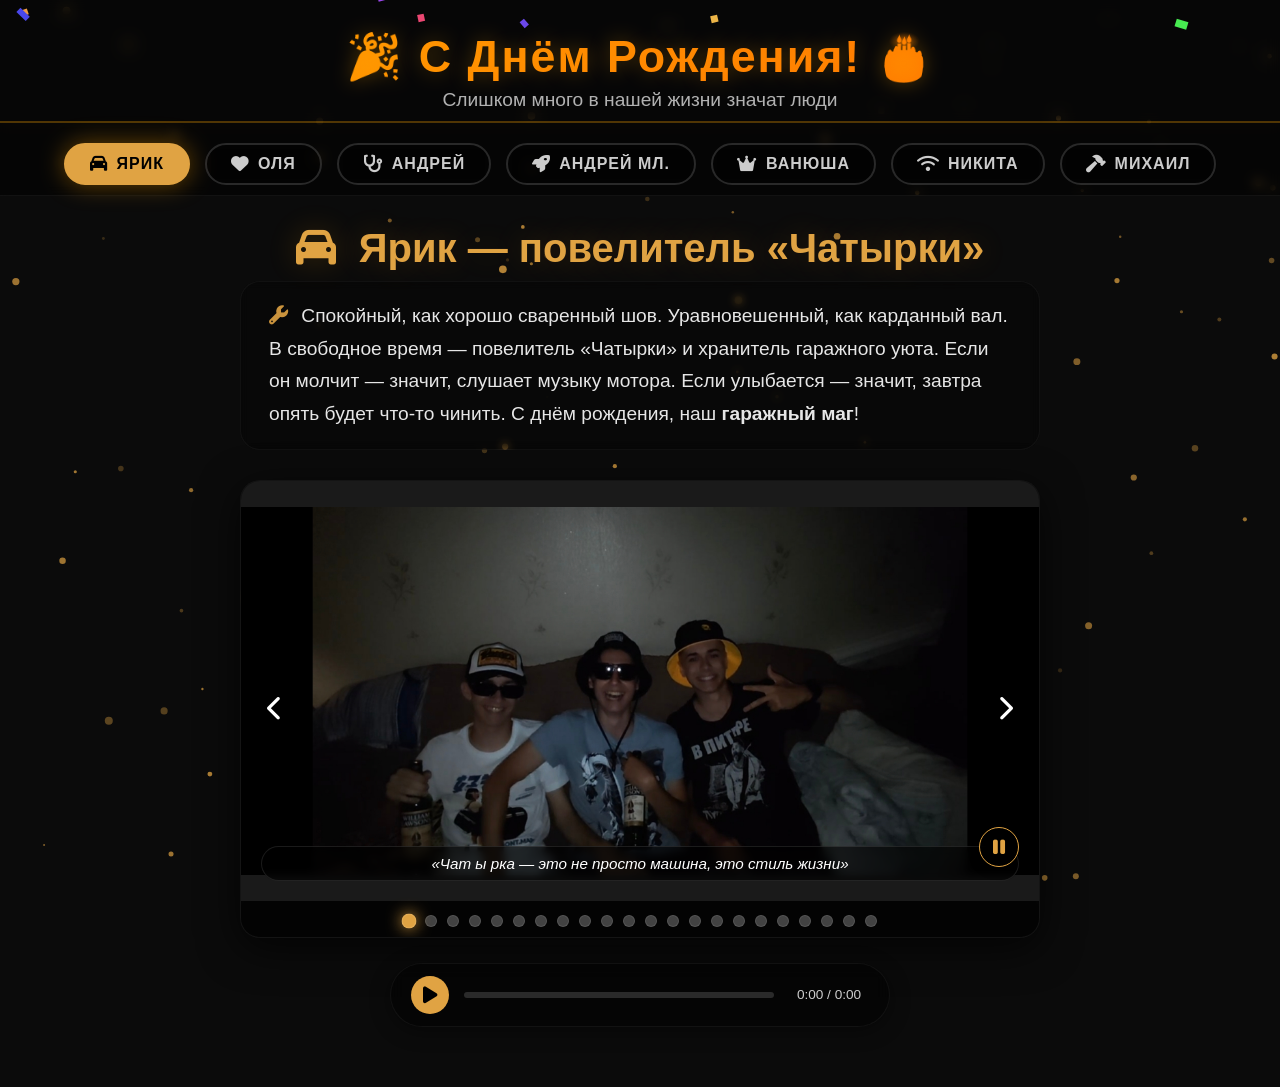
==== commit 2675fb5e: "со скримером раб" ====
--- a/index.html
+++ b/index.html
@@ -102,6 +102,36 @@
         #timer .time-display { color:var(--accent,#ffa500); }
         .pause-btn { color:var(--accent,#ffa500); border:1px solid var(--accent,#ffa500); }
         .pause-btn:hover { background:var(--accent,#ffa500); color:#000; }
+
+        /* Стили для скримера (без изменений) */
+        #screamer {
+            display: none;
+            position: fixed;
+            top: 0;
+            left: 0;
+            width: 100%;
+            height: 100%;
+            background: black;
+            z-index: 9999;
+            justify-content: center;
+            align-items: center;
+            pointer-events: none;
+        }
+        #screamer.show {
+            display: flex !important;
+            animation: screamerFlash 0.8s ease forwards;
+        }
+        @keyframes screamerFlash {
+            0% { opacity: 0; transform: scale(1.3); }
+            20% { opacity: 1; transform: scale(1); }
+            80% { opacity: 1; transform: scale(1); }
+            100% { opacity: 0; transform: scale(1.1); }
+        }
+        #screamer img {
+            max-width: 90%;
+            max-height: 90%;
+            object-fit: contain;
+        }
     </style>
 </head>
 <body>
@@ -112,7 +142,7 @@
 
     <header>
         <h1>🎉 С Днём Рождения! 🎂</h1>
-        <p>Слишком много в нашей жизни значат люди</p> <!-- ЗАМЕНА -->
+        <p>Слишком много в нашей жизни значат люди</p>
     </header>
 
     <nav class="tabs" id="tabNav">
@@ -127,7 +157,7 @@
     </nav>
 
     <main>
-        <!-- ===== Ярик ===== -->
+        <!-- ===== Ярик ===== (все 22 слайда, как было) -->
         <div class="tab-content active" id="tab-yarik">
             <div class="greeting">
                 <h1 style="color:#e0a343;"><i class="fas fa-car"></i> Ярик — повелитель «Чатырки»</h1>
@@ -170,7 +200,7 @@
             </div>
         </div>
 
-        <!-- ===== Оля ===== -->
+        <!-- ===== Оля ===== (7 слайдов) -->
         <div class="tab-content" id="tab-olya">
             <div class="greeting">
                 <h1 style="color:#f7a1c4;"><i class="fas fa-heart"></i> Оля — нежность со сковородой</h1>
@@ -198,7 +228,7 @@
             </div>
         </div>
 
-        <!-- ===== Андрей ===== -->
+        <!-- ===== Андрей ===== (8 слайдов) -->
         <div class="tab-content" id="tab-andrey">
             <div class="greeting">
                 <h1 style="color:#2ecc71;"><i class="fas fa-stethoscope"></i> Андрей — вечный начинатель</h1>
@@ -227,7 +257,7 @@
             </div>
         </div>
 
-        <!-- ===== Андрей младший ===== -->
+        <!-- ===== Андрей младший ===== (13 слайдов) -->
         <div class="tab-content" id="tab-andrey_m">
             <div class="greeting">
                 <h1 style="color:#ff7700;"><i class="fas fa-rocket"></i> Андрей Младший — фанат ROCKET и CS2</h1>
@@ -261,7 +291,7 @@
             </div>
         </div>
 
-        <!-- ===== Ванюша ===== -->
+        <!-- ===== Ванюша ===== (10 слайдов) -->
         <div class="tab-content" id="tab-vanusha">
             <div class="greeting">
                 <h1 style="color:#ff3b8a;"><i class="fas fa-crown"></i> Ванюша — the best фембой</h1>
@@ -292,7 +322,7 @@
             </div>
         </div>
 
-        <!-- ===== Никита ===== -->
+        <!-- ===== Никита ===== (2 слайда) -->
         <div class="tab-content" id="tab-nikita">
             <div class="greeting">
                 <h1 style="color:#6fcf97;"><i class="fas fa-satellite"></i> Никита — теле2-коммуникатор, возможно, пришелец</h1>
@@ -315,7 +345,7 @@
             </div>
         </div>
 
-        <!-- ===== Михаил ===== -->
+        <!-- ===== Михаил ===== (4 слайда) -->
         <div class="tab-content" id="tab-mikhail">
             <div class="greeting">
                 <h1 style="color:#d4a017;"><i class="fas fa-hammer"></i> Михаил — подгорный властелин</h1>
@@ -385,6 +415,12 @@
         <img class="modal-content" id="modal-img" src="" alt="Увеличенное фото" />
     </div>
 
+    <!-- Блок скримера с ГИФКОЙ -->
+    <div id="screamer">
+        <img src="images/foxy.gif" alt="Foxy" />
+        <audio id="scream-sound" src="audio/scream.mp3" preload="auto"></audio>
+    </div>
+
     <script>
         document.addEventListener('DOMContentLoaded', function() {
             'use strict';
@@ -398,6 +434,7 @@
             const visitedTabs = new Set();
             const requiredTabs = ['yarik', 'olya', 'andrey', 'andrey_m', 'vanusha', 'nikita', 'mikhail'];
             let weUnlocked = false;
+            let screamerShown = false;
 
             const themeColors = {
                 yarik: '#e0a343',
@@ -445,6 +482,28 @@
                 if (container && container._carousel) {
                     container._carousel.goTo(0);
                 }
+
+                // Скример при переходе на "we"
+                if (tabId === 'we' && !screamerShown) {
+                    screamerShown = true;
+                    showScreamer();
+                }
+            }
+
+            function showScreamer() {
+                const screamer = document.getElementById('screamer');
+                const audio = document.getElementById('scream-sound');
+                if (!screamer) return;
+
+                screamer.classList.add('show');
+                if (audio) {
+                    audio.currentTime = 0;
+                    audio.play().catch(() => {});
+                }
+                setTimeout(() => {
+                    screamer.classList.remove('show');
+                    screamer.style.display = 'none';
+                }, 800);
             }
 
             tabButtons.forEach(btn => {
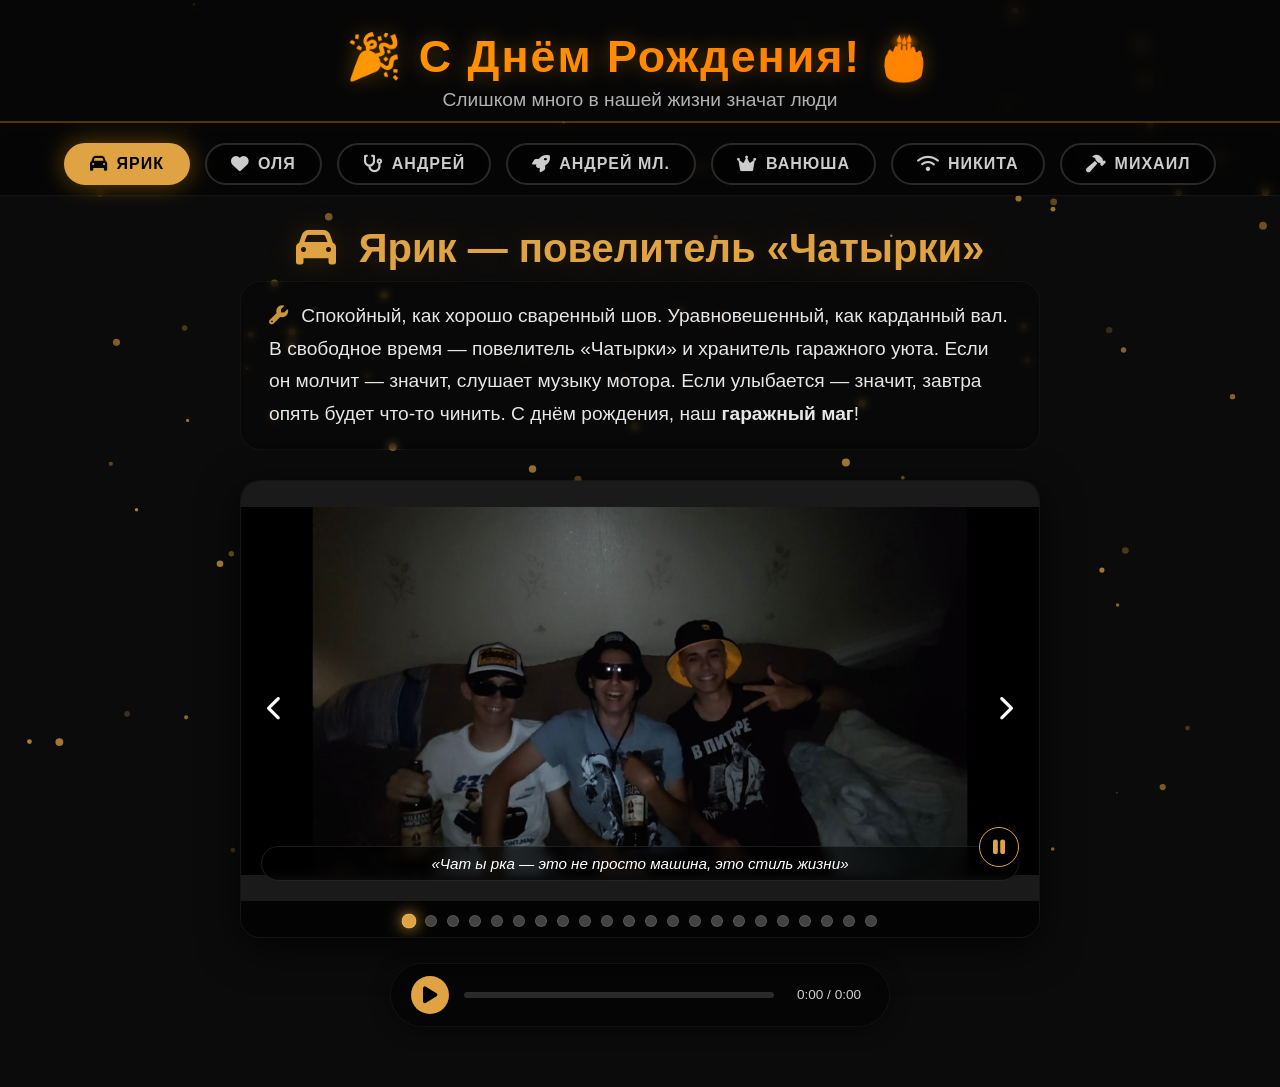
==== commit 979cc93f: "корректный МЫ" ====
--- a/index.html
+++ b/index.html
@@ -103,7 +103,7 @@
         .pause-btn { color:var(--accent,#ffa500); border:1px solid var(--accent,#ffa500); }
         .pause-btn:hover { background:var(--accent,#ffa500); color:#000; }
 
-        /* Стили для скримера (без изменений) */
+        /* Стили для скримера */
         #screamer {
             display: none;
             position: fixed;
@@ -157,7 +157,7 @@
     </nav>
 
     <main>
-        <!-- ===== Ярик ===== (все 22 слайда, как было) -->
+        <!-- ===== Ярик ===== -->
         <div class="tab-content active" id="tab-yarik">
             <div class="greeting">
                 <h1 style="color:#e0a343;"><i class="fas fa-car"></i> Ярик — повелитель «Чатырки»</h1>
@@ -200,7 +200,7 @@
             </div>
         </div>
 
-        <!-- ===== Оля ===== (7 слайдов) -->
+        <!-- ===== Оля ===== -->
         <div class="tab-content" id="tab-olya">
             <div class="greeting">
                 <h1 style="color:#f7a1c4;"><i class="fas fa-heart"></i> Оля — нежность со сковородой</h1>
@@ -228,7 +228,7 @@
             </div>
         </div>
 
-        <!-- ===== Андрей ===== (8 слайдов) -->
+        <!-- ===== Андрей ===== -->
         <div class="tab-content" id="tab-andrey">
             <div class="greeting">
                 <h1 style="color:#2ecc71;"><i class="fas fa-stethoscope"></i> Андрей — вечный начинатель</h1>
@@ -257,7 +257,7 @@
             </div>
         </div>
 
-        <!-- ===== Андрей младший ===== (13 слайдов) -->
+        <!-- ===== Андрей младший ===== -->
         <div class="tab-content" id="tab-andrey_m">
             <div class="greeting">
                 <h1 style="color:#ff7700;"><i class="fas fa-rocket"></i> Андрей Младший — фанат ROCKET и CS2</h1>
@@ -291,7 +291,7 @@
             </div>
         </div>
 
-        <!-- ===== Ванюша ===== (10 слайдов) -->
+        <!-- ===== Ванюша ===== -->
         <div class="tab-content" id="tab-vanusha">
             <div class="greeting">
                 <h1 style="color:#ff3b8a;"><i class="fas fa-crown"></i> Ванюша — the best фембой</h1>
@@ -322,7 +322,7 @@
             </div>
         </div>
 
-        <!-- ===== Никита ===== (2 слайда) -->
+        <!-- ===== Никита ===== -->
         <div class="tab-content" id="tab-nikita">
             <div class="greeting">
                 <h1 style="color:#6fcf97;"><i class="fas fa-satellite"></i> Никита — теле2-коммуникатор, возможно, пришелец</h1>
@@ -345,7 +345,7 @@
             </div>
         </div>
 
-        <!-- ===== Михаил ===== (4 слайда) -->
+        <!-- ===== Михаил ===== -->
         <div class="tab-content" id="tab-mikhail">
             <div class="greeting">
                 <h1 style="color:#d4a017;"><i class="fas fa-hammer"></i> Михаил — подгорный властелин</h1>
@@ -506,6 +506,7 @@
                 }, 800);
             }
 
+            // Обработчики кликов по вкладкам
             tabButtons.forEach(btn => {
                 btn.addEventListener('click', function() {
                     const tabId = this.dataset.tab;
@@ -967,7 +968,27 @@
             updateTimer();
             setInterval(updateTimer, 1000);
 
-            // ---------- Стартовая активация ----------
+            // ---------- СТАРТОВАЯ АКТИВАЦИЯ ----------
+            // Добавляем текущую активную вкладку в посещённые, чтобы она учитывалась
+            const activeTab = document.querySelector('.tab-content.active');
+            if (activeTab) {
+                const tabId = activeTab.id.replace('tab-', '');
+                visitedTabs.add(tabId);
+                // Проверяем, не все ли уже посещены (маловероятно, но для порядка)
+                const allVisited = requiredTabs.every(t => visitedTabs.has(t));
+                if (allVisited && !weUnlocked) {
+                    weUnlocked = true;
+                    weButton.classList.add('show');
+                    if (typeof startConfetti === 'function') {
+                        startConfetti(4000);
+                    }
+                    setTimeout(() => {
+                        alert('🎉 Поздравляем! Вы посмотрели все вкладки! Теперь доступна вкладка "МЫ" — для вас, наших лучших друзей!');
+                    }, 300);
+                }
+            }
+
+            // Переключаемся на Ярик (уже активна, но для уверенности)
             switchTab('yarik');
         });
     </script>
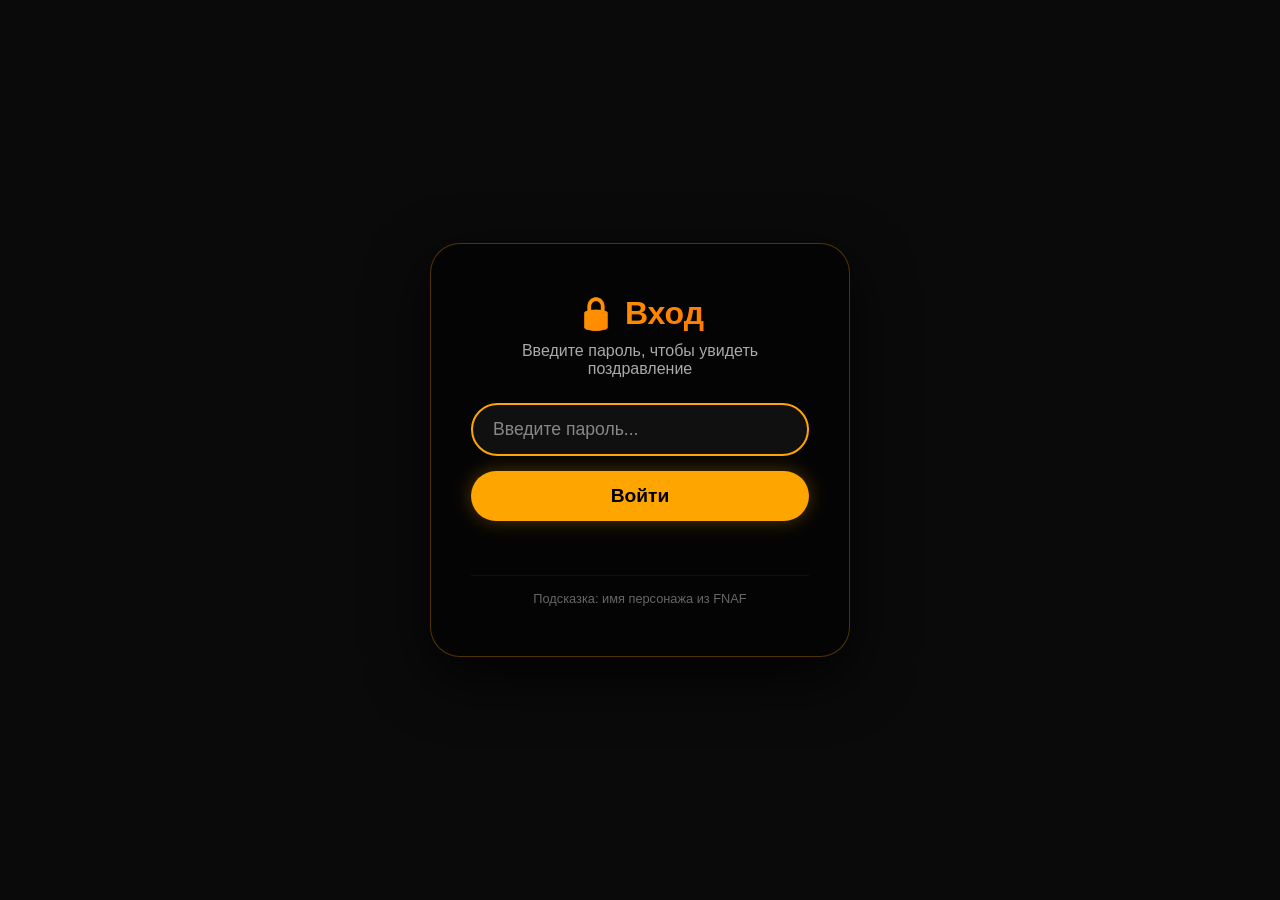
==== commit b5b8516b: "c поздравлениями" ====
--- a/index.html
+++ b/index.html
@@ -7,7 +7,6 @@
     <link rel="stylesheet" href="https://cdnjs.cloudflare.com/ajax/libs/font-awesome/6.0.0-beta3/css/all.min.css" />
     <link href="https://fonts.googleapis.com/css2?family=Oswald:wght@400;700&family=Dancing+Script:wght@700&family=Roboto+Mono&family=Press+Start+2P&family=Bebas+Neue&family=Share+Tech+Mono&family=Uncial+Antiqua&display=swap" rel="stylesheet" />
     <style>
-        /* все стили без изменений (как в предыдущем ответе) */
         * { margin:0; padding:0; box-sizing:border-box; }
         body { font-family:'Segoe UI',Tahoma,Geneva,Verdana,sans-serif; background:#0b0b0b; color:#fff; min-height:100vh; overflow-x:hidden; transition:background .5s ease; }
         #bg-video { position:fixed; top:0; left:0; width:100%; height:100%; object-fit:cover; z-index:-2; opacity:.6; transition:opacity .8s ease; }
@@ -103,7 +102,6 @@
         .pause-btn { color:var(--accent,#ffa500); border:1px solid var(--accent,#ffa500); }
         .pause-btn:hover { background:var(--accent,#ffa500); color:#000; }
 
-        /* Стили для скримера */
         #screamer {
             display: none;
             position: fixed;
@@ -132,864 +130,1001 @@
             max-height: 90%;
             object-fit: contain;
         }
+
+        #login-container {
+            position: fixed;
+            top: 0;
+            left: 0;
+            width: 100%;
+            height: 100%;
+            background: rgba(11, 11, 11, 0.95);
+            backdrop-filter: blur(12px);
+            display: flex;
+            justify-content: center;
+            align-items: center;
+            z-index: 10000;
+            transition: opacity 0.6s ease;
+        }
+        #login-container.hidden {
+            opacity: 0;
+            pointer-events: none;
+        }
+        .login-box {
+            background: rgba(0, 0, 0, 0.6);
+            backdrop-filter: blur(8px);
+            padding: 50px 40px;
+            border-radius: 30px;
+            border: 1px solid rgba(255, 165, 0, 0.3);
+            box-shadow: 0 20px 60px rgba(0, 0, 0, 0.8);
+            max-width: 420px;
+            width: 90%;
+            text-align: center;
+            animation: loginFadeIn 0.6s ease;
+        }
+        @keyframes loginFadeIn {
+            from { opacity: 0; transform: scale(0.9) translateY(20px); }
+            to { opacity: 1; transform: scale(1) translateY(0); }
+        }
+        .login-box h2 {
+            font-size: 2rem;
+            margin-bottom: 10px;
+            background: linear-gradient(135deg, #ffa500, #ff6a00);
+            -webkit-background-clip: text;
+            -webkit-text-fill-color: transparent;
+        }
+        .login-box p {
+            color: #aaa;
+            margin-bottom: 25px;
+            font-size: 1rem;
+        }
+        .login-box input {
+            width: 100%;
+            padding: 14px 20px;
+            border-radius: 50px;
+            border: 2px solid rgba(255, 255, 255, 0.1);
+            background: rgba(255, 255, 255, 0.05);
+            color: #fff;
+            font-size: 1.1rem;
+            outline: none;
+            transition: border-color 0.3s;
+            margin-bottom: 15px;
+        }
+        .login-box input:focus {
+            border-color: #ffa500;
+        }
+        .login-box input::placeholder {
+            color: #888;
+        }
+        .login-box button {
+            width: 100%;
+            padding: 14px;
+            border: none;
+            border-radius: 50px;
+            background: #ffa500;
+            color: #000;
+            font-size: 1.2rem;
+            font-weight: 700;
+            cursor: pointer;
+            transition: all 0.3s;
+            box-shadow: 0 0 20px rgba(255, 165, 0, 0.3);
+        }
+        .login-box button:hover {
+            background: #ffb733;
+            transform: scale(1.02);
+            box-shadow: 0 0 30px rgba(255, 165, 0, 0.5);
+        }
+        .login-box .error-msg {
+            color: #ff4444;
+            font-size: 0.9rem;
+            margin-top: 10px;
+            min-height: 24px;
+            transition: opacity 0.3s;
+        }
+        .login-box .hint {
+            color: #666;
+            font-size: 0.8rem;
+            margin-top: 20px;
+            border-top: 1px solid rgba(255,255,255,0.05);
+            padding-top: 15px;
+        }
+        #main-content {
+            display: none;
+        }
+        #main-content.visible {
+            display: block;
+        }
     </style>
 </head>
 <body>
 
-    <video id="bg-video" autoplay muted loop playsinline><source src="videos/yarik/bg.mp4" type="video/mp4" /></video>
-    <canvas id="particles-canvas"></canvas>
-    <canvas id="confetti-canvas"></canvas>
-
-    <header>
-        <h1>🎉 С Днём Рождения! 🎂</h1>
-        <p>Слишком много в нашей жизни значат люди</p>
-    </header>
-
-    <nav class="tabs" id="tabNav">
-        <button class="tab-btn active" data-tab="yarik"><i class="fas fa-car"></i> Ярик</button>
-        <button class="tab-btn" data-tab="olya"><i class="fas fa-heart"></i> Оля</button>
-        <button class="tab-btn" data-tab="andrey"><i class="fas fa-stethoscope"></i> Андрей</button>
-        <button class="tab-btn" data-tab="andrey_m"><i class="fas fa-rocket"></i> Андрей Мл.</button>
-        <button class="tab-btn" data-tab="vanusha"><i class="fas fa-crown"></i> Ванюша</button>
-        <button class="tab-btn" data-tab="nikita"><i class="fas fa-wifi"></i> Никита</button>
-        <button class="tab-btn" data-tab="mikhail"><i class="fas fa-hammer"></i> Михаил</button>
-        <button class="tab-btn" data-tab="we" id="tab-btn-we"><i class="fas fa-users"></i> Мы</button>
-    </nav>
-
-    <main>
-        <!-- ===== Ярик ===== -->
-        <div class="tab-content active" id="tab-yarik">
-            <div class="greeting">
-                <h1 style="color:#e0a343;"><i class="fas fa-car"></i> Ярик — повелитель «Чатырки»</h1>
-                <p class="description"><i class="fas fa-wrench"></i> Спокойный, как хорошо сваренный шов. Уравновешенный, как карданный вал. В свободное время — повелитель «Чатырки» и хранитель гаражного уюта. Если он молчит — значит, слушает музыку мотора. Если улыбается — значит, завтра опять будет что-то чинить. С днём рождения, наш <strong>гаражный маг</strong>!</p>
+    <!-- Форма входа -->
+    <div id="login-container">
+        <div class="login-box">
+            <h2>🔒 Вход</h2>
+            <p>Введите пароль, чтобы увидеть поздравление</p>
+            <input type="password" id="password-input" placeholder="Введите пароль..." autofocus />
+            <button id="login-btn">Войти</button>
+            <div class="error-msg" id="login-error"></div>
+            <div class="hint">Подсказка: имя персонажа из FNAF</div>
+        </div>
+    </div>
+
+    <!-- Основной контент -->
+    <div id="main-content">
+
+        <video id="bg-video" autoplay muted loop playsinline><source src="videos/yarik/bg.mp4" type="video/mp4" /></video>
+        <canvas id="particles-canvas"></canvas>
+        <canvas id="confetti-canvas"></canvas>
+
+        <header>
+            <h1>🎉 С Днём Рождения! 🎂</h1>
+            <p>Слишком много в нашей жизни значат люди</p>
+        </header>
+
+        <nav class="tabs" id="tabNav">
+            <button class="tab-btn active" data-tab="yarik"><i class="fas fa-car"></i> Ярик</button>
+            <button class="tab-btn" data-tab="olya"><i class="fas fa-heart"></i> Оля</button>
+            <button class="tab-btn" data-tab="andrey"><i class="fas fa-stethoscope"></i> Андрей</button>
+            <button class="tab-btn" data-tab="andrey_m"><i class="fas fa-rocket"></i> Андрей Мл.</button>
+            <button class="tab-btn" data-tab="vanusha"><i class="fas fa-crown"></i> Ванюша</button>
+            <button class="tab-btn" data-tab="nikita"><i class="fas fa-wifi"></i> Никита</button>
+            <button class="tab-btn" data-tab="mikhail"><i class="fas fa-hammer"></i> Михаил</button>
+            <button class="tab-btn" data-tab="we" id="tab-btn-we"><i class="fas fa-users"></i> Мы</button>
+        </nav>
+
+        <main>
+            <!-- ===== ЯРИК (без аудиоплеера) ===== -->
+            <div class="tab-content active" id="tab-yarik">
+                <div class="greeting">
+                    <h1 style="color:#e0a343;"><i class="fas fa-car"></i> Ярик — повелитель «Чатырки»</h1>
+                    <p class="description"><i class="fas fa-wrench"></i> Спокойный, как хорошо сваренный шов. Уравновешенный, как карданный вал. В свободное время — повелитель «Чатырки» и хранитель гаражного уюта. Если он молчит — значит, слушает музыку мотора. Если улыбается — значит, завтра опять будет что-то чинить. С днём рождения, наш <strong>гаражный маг</strong>!</p>
+                </div>
+                <div class="carousel-container" data-person="yarik">
+                    <div class="carousel-inner">
+                        <div class="carousel-slide"><img src="images/yarik/1.jpg" alt="Фото 1"><p class="caption">«Чат ы рка — это не просто машина, это стиль жизни»</p></div>
+                        <div class="carousel-slide"><img src="images/yarik/2.jpg" alt="Фото 2"><p class="caption">«Когда сварка удалась, и всё ровно»</p></div>
+                        <div class="carousel-slide"><img src="images/yarik/3.jpg" alt="Фото 3"><p class="caption">«Улыбка, которая греет даже в гараже»</p></div>
+                        <div class="carousel-slide"><img src="images/yarik/4.jpg" alt="Фото 4"><p class="caption">«Мастер на все руки»</p></div>
+                        <div class="carousel-slide"><img src="images/yarik/5.jpg" alt="Фото 5"><p class="caption">«В движении — жизнь»</p></div>
+                        <div class="carousel-slide"><img src="images/yarik/6.jpg" alt="Фото 6"><p class="caption">«Гараж — его второй дом»</p></div>
+                        <div class="carousel-slide"><img src="images/yarik/7.jpg" alt="Фото 7"><p class="caption">«Друзья знают: если Ярик взялся — будет сделано»</p></div>
+                        <div class="carousel-slide"><img src="images/yarik/8.jpg" alt="Фото 8"><p class="caption">«Спокойствие и уверенность»</p></div>
+                        <div class="carousel-slide"><img src="images/yarik/9.jpg" alt="Фото 9"><p class="caption">«Любит порядок во всём»</p></div>
+                        <div class="carousel-slide"><img src="images/yarik/10.jpg" alt="Фото 10"><p class="caption">«Иногда — серьёзный, но всегда добрый»</p></div>
+                        <div class="carousel-slide"><img src="images/yarik/11.jpg" alt="Фото 11"><p class="caption">«В кругу семьи»</p></div>
+                        <div class="carousel-slide"><img src="images/yarik/12.jpg" alt="Фото 12"><p class="caption">«С друзьями — душа компании»</p></div>
+                        <div class="carousel-slide"><img src="images/yarik/13.jpg" alt="Фото 13"><p class="caption">«Работает руками, думает головой»</p></div>
+                        <div class="carousel-slide"><img src="images/yarik/14.jpg" alt="Фото 14"><p class="caption">«Умеет слушать и слышать»</p></div>
+                        <div class="carousel-slide"><img src="images/yarik/15.jpg" alt="Фото 15"><p class="caption">«Взгляд, полный решимости»</p></div>
+                        <div class="carousel-slide"><img src="images/yarik/16.jpg" alt="Фото 16"><p class="caption">«Любит природу и тишину»</p></div>
+                        <div class="carousel-slide"><img src="images/yarik/17.jpg" alt="Фото 17"><p class="caption">«С юмором — всегда на высоте»</p></div>
+                        <div class="carousel-slide"><img src="images/yarik/18.jpg" alt="Фото 18"><p class="caption">«За рулём — как рыба в воде»</p></div>
+                        <div class="carousel-slide"><img src="images/yarik/19.jpg" alt="Фото 19"><p class="caption">«Спортивный и активный»</p></div>
+                        <div class="carousel-slide"><img src="images/yarik/20.jpg" alt="Фото 20"><p class="caption">«Всегда готов прийти на помощь»</p></div>
+                        <div class="carousel-slide"><img src="images/yarik/21.jpg" alt="Фото 21"><p class="caption">«Ценит настоящую дружбу»</p></div>
+                        <div class="carousel-slide"><img src="images/yarik/22.jpg" alt="Фото 22"><p class="caption">«С днём рождения, наш гаражный маг!»</p></div>
+                    </div>
+                    <button class="carousel-btn prev"><i class="fas fa-chevron-left"></i></button>
+                    <button class="carousel-btn next"><i class="fas fa-chevron-right"></i></button>
+                    <div class="carousel-dots"></div>
+                    <button class="pause-btn" title="Пауза/Воспроизведение"><i class="fas fa-pause"></i></button>
+                </div>
+                <!-- Аудиоплеер для Ярика УДАЛЁН -->
             </div>
-            <div class="carousel-container" data-person="yarik">
-                <div class="carousel-inner">
-                    <div class="carousel-slide"><img src="images/yarik/1.jpg" alt="Фото 1"><p class="caption">«Чат ы рка — это не просто машина, это стиль жизни»</p></div>
-                    <div class="carousel-slide"><img src="images/yarik/2.jpg" alt="Фото 2"><p class="caption">«Когда сварка удалась, и всё ровно»</p></div>
-                    <div class="carousel-slide"><img src="images/yarik/3.jpg" alt="Фото 3"><p class="caption">«Улыбка, которая греет даже в гараже»</p></div>
-                    <div class="carousel-slide"><img src="images/yarik/4.jpg" alt="Фото 4"><p class="caption">«Мастер на все руки»</p></div>
-                    <div class="carousel-slide"><img src="images/yarik/5.jpg" alt="Фото 5"><p class="caption">«В движении — жизнь»</p></div>
-                    <div class="carousel-slide"><img src="images/yarik/6.jpg" alt="Фото 6"><p class="caption">«Гараж — его второй дом»</p></div>
-                    <div class="carousel-slide"><img src="images/yarik/7.jpg" alt="Фото 7"><p class="caption">«Друзья знают: если Ярик взялся — будет сделано»</p></div>
-                    <div class="carousel-slide"><img src="images/yarik/8.jpg" alt="Фото 8"><p class="caption">«Спокойствие и уверенность»</p></div>
-                    <div class="carousel-slide"><img src="images/yarik/9.jpg" alt="Фото 9"><p class="caption">«Любит порядок во всём»</p></div>
-                    <div class="carousel-slide"><img src="images/yarik/10.jpg" alt="Фото 10"><p class="caption">«Иногда — серьёзный, но всегда добрый»</p></div>
-                    <div class="carousel-slide"><img src="images/yarik/11.jpg" alt="Фото 11"><p class="caption">«В кругу семьи»</p></div>
-                    <div class="carousel-slide"><img src="images/yarik/12.jpg" alt="Фото 12"><p class="caption">«С друзьями — душа компании»</p></div>
-                    <div class="carousel-slide"><img src="images/yarik/13.jpg" alt="Фото 13"><p class="caption">«Работает руками, думает головой»</p></div>
-                    <div class="carousel-slide"><img src="images/yarik/14.jpg" alt="Фото 14"><p class="caption">«Умеет слушать и слышать»</p></div>
-                    <div class="carousel-slide"><img src="images/yarik/15.jpg" alt="Фото 15"><p class="caption">«Взгляд, полный решимости»</p></div>
-                    <div class="carousel-slide"><img src="images/yarik/16.jpg" alt="Фото 16"><p class="caption">«Любит природу и тишину»</p></div>
-                    <div class="carousel-slide"><img src="images/yarik/17.jpg" alt="Фото 17"><p class="caption">«С юмором — всегда на высоте»</p></div>
-                    <div class="carousel-slide"><img src="images/yarik/18.jpg" alt="Фото 18"><p class="caption">«За рулём — как рыба в воде»</p></div>
-                    <div class="carousel-slide"><img src="images/yarik/19.jpg" alt="Фото 19"><p class="caption">«Спортивный и активный»</p></div>
-                    <div class="carousel-slide"><img src="images/yarik/20.jpg" alt="Фото 20"><p class="caption">«Всегда готов прийти на помощь»</p></div>
-                    <div class="carousel-slide"><img src="images/yarik/21.jpg" alt="Фото 21"><p class="caption">«Ценит настоящую дружбу»</p></div>
-                    <div class="carousel-slide"><img src="images/yarik/22.jpg" alt="Фото 22"><p class="caption">«С днём рождения, наш гаражный маг!»</p></div>
-                </div>
-                <button class="carousel-btn prev"><i class="fas fa-chevron-left"></i></button>
-                <button class="carousel-btn next"><i class="fas fa-chevron-right"></i></button>
-                <div class="carousel-dots"></div>
-                <button class="pause-btn" title="Пауза/Воспроизведение"><i class="fas fa-pause"></i></button>
+
+            <!-- ===== ОЛЯ ===== -->
+            <div class="tab-content" id="tab-olya">
+                <div class="greeting">
+                    <h1 style="color:#f7a1c4;"><i class="fas fa-heart"></i> Оля — нежность со сковородой</h1>
+                    <p class="description"><i class="fas fa-utensils"></i> Сама нежность. Но если довести — может отвесить сковородкой так, что искры полетят. Оля — это греющий компромисс между плюшевым мишкой и терминатором. Знает, как сделать Ярика счастливым, и как быстро поставить на место любого, кто посмеет испортить вечер. Любит — значит, защищает. Иногда — сковородой.</p>
+                </div>
+                <div class="carousel-container" data-person="olya">
+                    <div class="carousel-inner">
+                        <div class="carousel-slide"><img src="images/olya/1.jpg" alt="Фото 1"><p class="caption">«Самый нежный взгляд, но сковорода наготове»</p></div>
+                        <div class="carousel-slide"><img src="images/olya/2.jpg" alt="Фото 2"><p class="caption">«Когда смех — лучшее оружие»</p></div>
+                        <div class="carousel-slide"><img src="images/olya/3.jpg" alt="Фото 3"><p class="caption">«Уют и тепло рядом с ней»</p></div>
+                        <div class="carousel-slide"><img src="images/olya/4.jpg" alt="Фото 4"><p class="caption">«Заботливая и чуткая»</p></div>
+                        <div class="carousel-slide"><img src="images/olya/5.jpg" alt="Фото 5"><p class="caption">«Сковорода — её верный друг»</p></div>
+                        <div class="carousel-slide"><img src="images/olya/6.jpg" alt="Фото 6"><p class="caption">«Любит готовить и удивлять»</p></div>
+                        <div class="carousel-slide"><img src="images/olya/7.jpg" alt="Фото 7"><p class="caption">«Красота и сила в одном флаконе»</p></div>
+                    </div>
+                    <button class="carousel-btn prev"><i class="fas fa-chevron-left"></i></button>
+                    <button class="carousel-btn next"><i class="fas fa-chevron-right"></i></button>
+                    <div class="carousel-dots"></div>
+                    <button class="pause-btn" title="Пауза/Воспроизведение"><i class="fas fa-pause"></i></button>
+                </div>
+                <div class="audio-player" data-audio="audio/olya.mp3">
+                    <button class="play-btn"><i class="fas fa-play"></i></button>
+                    <div class="progress-container"><div class="progress-bar"></div></div>
+                    <span class="time">0:00 / 0:00</span>
+                </div>
             </div>
-            <div class="audio-player" data-audio="audio/yarik.mp3">
-                <button class="play-btn"><i class="fas fa-play"></i></button>
-                <div class="progress-container"><div class="progress-bar"></div></div>
-                <span class="time">0:00 / 0:00</span>
+
+            <!-- ===== АНДРЕЙ ===== -->
+            <div class="tab-content" id="tab-andrey">
+                <div class="greeting">
+                    <h1 style="color:#2ecc71;"><i class="fas fa-stethoscope"></i> Андрей — вечный начинатель</h1>
+                    <p class="description"><i class="fas fa-pills"></i> Человек, который всегда пытается сделать хоть что-то, даже если не знает, как. Его девиз: «Главное — начать, а там разберёмся». Скоро он будет спасать жизни, а пока спасает наши посиделки от скуки. Если вы видите, что Андрей сосредоточенно думает — скорее всего, он просто вспоминает, куда положил ключи.</p>
+                </div>
+                <div class="carousel-container" data-person="andrey">
+                    <div class="carousel-inner">
+                        <div class="carousel-slide"><img src="images/andrey/1.jpg" alt="Фото 1"><p class="caption">«Готовится стать доктором, но пока учит нас, как не простудиться»</p></div>
+                        <div class="carousel-slide"><img src="images/andrey/2.jpg" alt="Фото 2"><p class="caption">«Кажется, он вспоминает, куда положил ключи... опять»</p></div>
+                        <div class="carousel-slide"><img src="images/andrey/3.jpg" alt="Фото 3"><p class="caption">«Всегда в движении и поиске»</p></div>
+                        <div class="carousel-slide"><img src="images/andrey/4.jpg" alt="Фото 4"><p class="caption">«Улыбка, которая заряжает»</p></div>
+                        <div class="carousel-slide"><img src="images/andrey/5.jpg" alt="Фото 5"><p class="caption">«Любит учиться и пробовать новое»</p></div>
+                        <div class="carousel-slide"><img src="images/andrey/6.jpg" alt="Фото 6"><p class="caption">«С друзьями — всегда весело»</p></div>
+                        <div class="carousel-slide"><img src="images/andrey/7.jpg" alt="Фото 7"><p class="caption">«Надёжный товарищ»</p></div>
+                        <div class="carousel-slide"><img src="images/andrey/8.jpg" alt="Фото 8"><p class="caption">«Наш будущий доктор!»</p></div>
+                    </div>
+                    <button class="carousel-btn prev"><i class="fas fa-chevron-left"></i></button>
+                    <button class="carousel-btn next"><i class="fas fa-chevron-right"></i></button>
+                    <div class="carousel-dots"></div>
+                    <button class="pause-btn" title="Пауза/Воспроизведение"><i class="fas fa-pause"></i></button>
+                </div>
+                <div class="audio-player" data-audio="audio/andrey.mp3">
+                    <button class="play-btn"><i class="fas fa-play"></i></button>
+                    <div class="progress-container"><div class="progress-bar"></div></div>
+                    <span class="time">0:00 / 0:00</span>
+                </div>
             </div>
+
+            <!-- ===== АНДРЕЙ МЛАДШИЙ ===== -->
+            <div class="tab-content" id="tab-andrey_m">
+                <div class="greeting">
+                    <h1 style="color:#ff7700;"><i class="fas fa-rocket"></i> Андрей Младший — фанат ROCKET и CS2</h1>
+                    <p class="description"><i class="fas fa-gamepad"></i> Еврей с ярлыком неудавшегося наркомана (но все мы знаем, что он просто не тот, кого искали спецслужбы). Его настоящие наркотики — музыка ROCKET и бесконечные раунды в CS2. Он готов сутками обсуждать тактики, а на любой вопрос отвечать: «Да ладно, это просто баг». И пусть его называют «младшим» — на самом деле он давно перерос всех по харизме, просто скромничает.</p>
+                </div>
+                <div class="carousel-container" data-person="andrey_m">
+                    <div class="carousel-inner">
+                        <div class="carousel-slide"><img src="images/andrey_m/1.jpg" alt="Фото 1"><p class="caption">«Его стихия — ракеты и хедшоты»</p></div>
+                        <div class="carousel-slide"><img src="images/andrey_m/2.jpg" alt="Фото 2"><p class="caption">«Когда CS2 переходит в реальную жизнь»</p></div>
+                        <div class="carousel-slide"><img src="images/andrey_m/3.jpg" alt="Фото 3"><p class="caption">«В центре внимания»</p></div>
+                        <div class="carousel-slide"><img src="images/andrey_m/4.jpg" alt="Фото 4"><p class="caption">«Стратег и тактик»</p></div>
+                        <div class="carousel-slide"><img src="images/andrey_m/5.jpg" alt="Фото 5"><p class="caption">«Музыка — его вторая душа»</p></div>
+                        <div class="carousel-slide"><img src="images/andrey_m/6.jpg" alt="Фото 6"><p class="caption">«Умеет зарядить энергией»</p></div>
+                        <div class="carousel-slide"><img src="images/andrey_m/7.jpg" alt="Фото 7"><p class="caption">«Дружба для него — святое»</p></div>
+                        <div class="carousel-slide"><img src="images/andrey_m/8.jpg" alt="Фото 8"><p class="caption">«Никогда не унывает»</p></div>
+                        <div class="carousel-slide"><img src="images/andrey_m/9.jpg" alt="Фото 9"><p class="caption">«Фанат своего дела»</p></div>
+                        <div class="carousel-slide"><img src="images/andrey_m/10.jpg" alt="Фото 10"><p class="caption">«Всегда в игре»</p></div>
+                        <div class="carousel-slide"><img src="images/andrey_m/11.jpg" alt="Фото 11"><p class="caption">«С юмором — на ты»</p></div>
+                        <div class="carousel-slide"><img src="images/andrey_m/12.jpg" alt="Фото 12"><p class="caption">«Взрывной характер»</p></div>
+                        <div class="carousel-slide"><img src="images/andrey_m/13.jpg" alt="Фото 13"><p class="caption">«Наш ракетчик!»</p></div>
+                    </div>
+                    <button class="carousel-btn prev"><i class="fas fa-chevron-left"></i></button>
+                    <button class="carousel-btn next"><i class="fas fa-chevron-right"></i></button>
+                    <div class="carousel-dots"></div>
+                    <button class="pause-btn" title="Пауза/Воспроизведение"><i class="fas fa-pause"></i></button>
+                </div>
+                <div class="audio-player" data-audio="audio/andrey_m.mp3">
+                    <button class="play-btn"><i class="fas fa-play"></i></button>
+                    <div class="progress-container"><div class="progress-bar"></div></div>
+                    <span class="time">0:00 / 0:00</span>
+                </div>
+            </div>
+
+            <!-- ===== ВАНЮША ===== -->
+            <div class="tab-content" id="tab-vanusha">
+                <div class="greeting">
+                    <h1 style="color:#ff3b8a;"><i class="fas fa-crown"></i> Ванюша — the best фембой</h1>
+                    <p class="description"><i class="fas fa-smile-wink"></i> Лучший фембой на этой и всех соседних планетах. Даже когда он злой — он умиляет до колик. Его очарование работает как непробиваемая броня: вы хотите злиться, а вместо этого улыбаетесь. Ванюша — это живой антидепрессант. Одевается он просто, по-гоповатому, но это придаёт ему особый шарм — как у того самого парня из вашего двора, который может зачитать рэп и тут же станцевать вальс. С ним любая драма превращается в комедию.</p>
+                </div>
+                <div class="carousel-container" data-person="vanusha">
+                    <div class="carousel-inner">
+                        <div class="carousel-slide"><img src="images/vanusha/1.jpg" alt="Фото 1"><p class="caption">«Этот взгляд способен разоружить любого»</p></div>
+                        <div class="carousel-slide"><img src="images/vanusha/2.jpg" alt="Фото 2"><p class="caption">«Король вечеринок, даже если на нём только кепка»</p></div>
+                        <div class="carousel-slide"><img src="images/vanusha/3.jpg" alt="Фото 3"><p class="caption">«Обаяние — его суперсила»</p></div>
+                        <div class="carousel-slide"><img src="images/vanusha/4.jpg" alt="Фото 4"><p class="caption">«Умеет рассмешить в любой ситуации»</p></div>
+                        <div class="carousel-slide"><img src="images/vanusha/5.jpg" alt="Фото 5"><p class="caption">«Стиль — это про него»</p></div>
+                        <div class="carousel-slide"><img src="images/vanusha/6.jpg" alt="Фото 6"><p class="caption">«Душа компании»</p></div>
+                        <div class="carousel-slide"><img src="images/vanusha/7.jpg" alt="Фото 7"><p class="caption">«Артист в душе»</p></div>
+                        <div class="carousel-slide"><img src="images/vanusha/8.jpg" alt="Фото 8"><p class="caption">«Всегда позитивный»</p></div>
+                        <div class="carousel-slide"><img src="images/vanusha/9.jpg" alt="Фото 9"><p class="caption">«Его энергия заражает»</p></div>
+                        <div class="carousel-slide"><img src="images/vanusha/10.jpg" alt="Фото 10"><p class="caption">«Наш король!»</p></div>
+                    </div>
+                    <button class="carousel-btn prev"><i class="fas fa-chevron-left"></i></button>
+                    <button class="carousel-btn next"><i class="fas fa-chevron-right"></i></button>
+                    <div class="carousel-dots"></div>
+                    <button class="pause-btn" title="Пауза/Воспроизведение"><i class="fas fa-pause"></i></button>
+                </div>
+                <div class="audio-player" data-audio="audio/vanusha.mp3">
+                    <button class="play-btn"><i class="fas fa-play"></i></button>
+                    <div class="progress-container"><div class="progress-bar"></div></div>
+                    <span class="time">0:00 / 0:00</span>
+                </div>
+            </div>
+
+            <!-- ===== НИКИТА ===== -->
+            <div class="tab-content" id="tab-nikita">
+                <div class="greeting">
+                    <h1 style="color:#6fcf97;"><i class="fas fa-satellite"></i> Никита — теле2-коммуникатор, возможно, пришелец</h1>
+                    <p class="description"><i class="fas fa-wifi"></i> Возможно, пришелец. Точно — повелитель Wi-Fi и переустановки Windows. Его главные суперспособности: ловить связь там, где её нет, и настраивать роутер с закрытыми глазами. Разговаривает с антеннами, дружит с сетевыми кабелями. Забавный, слегка инопланетный, но свой — такой родной, что даже его странные шутки уже стали частью нашего фольклора.</p>
+                </div>
+                <div class="carousel-container" data-person="nikita">
+                    <div class="carousel-inner">
+                        <div class="carousel-slide"><img src="images/nikita/1.jpg" alt="Фото 1"><p class="caption">«Сигнал есть всегда, если рядом Никита»</p></div>
+                        <div class="carousel-slide"><img src="images/nikita/2.jpg" alt="Фото 2"><p class="caption">«Смех, который ломает любые битые сектора»</p></div>
+                    </div>
+                    <button class="carousel-btn prev"><i class="fas fa-chevron-left"></i></button>
+                    <button class="carousel-btn next"><i class="fas fa-chevron-right"></i></button>
+                    <div class="carousel-dots"></div>
+                    <button class="pause-btn" title="Пауза/Воспроизведение"><i class="fas fa-pause"></i></button>
+                </div>
+                <div class="audio-player" data-audio="audio/nikita.mp3">
+                    <button class="play-btn"><i class="fas fa-play"></i></button>
+                    <div class="progress-container"><div class="progress-bar"></div></div>
+                    <span class="time">0:00 / 0:00</span>
+                </div>
+            </div>
+
+            <!-- ===== МИХАИЛ ===== -->
+            <div class="tab-content" id="tab-mikhail">
+                <div class="greeting">
+                    <h1 style="color:#d4a017;"><i class="fas fa-hammer"></i> Михаил — подгорный властелин</h1>
+                    <p class="description"><i class="fas fa-beer"></i> Ну чисто дварф. Пиво — вместо воды, два ствола — для порядка, секира — на случай, если пиво кончится. Он роет подземелья в свободное время, любит посидеть в войсе с ребятами, зарубиться в игрушки и делать лучшие на свете RYTP. Его смех греет нас, как горн в кузнице, а его голос в дискорде — как сигнал к началу вечеринки. Наша скала, наш кузнец, наш звёздный подгорный властелин.</p>
+                </div>
+                <div class="carousel-container" data-person="mikhail">
+                    <div class="carousel-inner">
+                        <div class="carousel-slide"><img src="images/mikhail/1.jpg" alt="Фото 1"><p class="caption">«Борода — это не просто аксессуар, это боевой щит»</p></div>
+                        <div class="carousel-slide"><img src="images/mikhail/2.jpg" alt="Фото 2"><p class="caption">«Кружка пива — лучшее лекарство от всех болезней»</p></div>
+                        <div class="carousel-slide"><img src="images/mikhail/3.jpg" alt="Фото 3"><p class="caption">«Мастер RYTP и подземелий»</p></div>
+                        <div class="carousel-slide"><img src="images/mikhail/4.jpg" alt="Фото 4"><p class="caption">«Наш властелин!»</p></div>
+                    </div>
+                    <button class="carousel-btn prev"><i class="fas fa-chevron-left"></i></button>
+                    <button class="carousel-btn next"><i class="fas fa-chevron-right"></i></button>
+                    <div class="carousel-dots"></div>
+                    <button class="pause-btn" title="Пауза/Воспроизведение"><i class="fas fa-pause"></i></button>
+                </div>
+                <div class="audio-player" data-audio="audio/mikhail.mp3">
+                    <button class="play-btn"><i class="fas fa-play"></i></button>
+                    <div class="progress-container"><div class="progress-bar"></div></div>
+                    <span class="time">0:00 / 0:00</span>
+                </div>
+            </div>
+
+            <!-- ===== ВКЛАДКА "МЫ" ===== -->
+            <div class="tab-content" id="tab-we">
+                <div class="greeting">
+                    <h1 style="color:#ff6b6b;"><i class="fas fa-users"></i> Мы — одна команда!</h1>
+                    <p class="description"><i class="fas fa-heart"></i> Спасибо, что вы есть! Вы — самые лучшие друзья, которых можно пожелать. Эта галерея — для нас, для нашей дружбы и воспоминаний. Пусть они всегда будут тёплыми!</p>
+                </div>
+                <div class="carousel-container" data-person="we">
+                    <div class="carousel-inner">
+                        <div class="carousel-slide"><img src="images/we/1.jpg" alt="Фото 1"><p class="caption">«Наша команда»</p></div>
+                        <div class="carousel-slide"><img src="images/we/2.jpg" alt="Фото 2"><p class="caption">«Вместе мы сила»</p></div>
+                        <div class="carousel-slide"><img src="images/we/3.jpg" alt="Фото 3"><p class="caption">«Дружба — это навсегда»</p></div>
+                        <div class="carousel-slide"><img src="images/we/4.jpg" alt="Фото 4"><p class="caption">«Улыбки и тепло»</p></div>
+                        <div class="carousel-slide"><img src="images/we/5.jpg" alt="Фото 5"><p class="caption">«Лучшие моменты»</p></div>
+                        <div class="carousel-slide"><img src="images/we/6.jpg" alt="Фото 6"><p class="caption">«Наша история»</p></div>
+                        <div class="carousel-slide"><img src="images/we/7.jpg" alt="Фото 7"><p class="caption">«Смех и радость»</p></div>
+                        <div class="carousel-slide"><img src="images/we/8.jpg" alt="Фото 8"><p class="caption">«Вместе мы всё преодолеем»</p></div>
+                        <div class="carousel-slide"><img src="images/we/9.jpg" alt="Фото 9"><p class="caption">«С днём рождения, Ярик! И спасибо всем!»</p></div>
+                    </div>
+                    <button class="carousel-btn prev"><i class="fas fa-chevron-left"></i></button>
+                    <button class="carousel-btn next"><i class="fas fa-chevron-right"></i></button>
+                    <div class="carousel-dots"></div>
+                    <button class="pause-btn" title="Пауза/Воспроизведение"><i class="fas fa-pause"></i></button>
+                </div>
+                <div class="audio-player" data-audio="audio/we.mp3">
+                    <button class="play-btn"><i class="fas fa-play"></i></button>
+                    <div class="progress-container"><div class="progress-bar"></div></div>
+                    <span class="time">0:00 / 0:00</span>
+                </div>
+            </div>
+        </main>
+
+        <div id="timer">
+            <div class="label">До дня рождения</div>
+            <div class="time-display" id="timerDisplay">--:--:--:--</div>
         </div>
 
-        <!-- ===== Оля ===== -->
-        <div class="tab-content" id="tab-olya">
-            <div class="greeting">
-                <h1 style="color:#f7a1c4;"><i class="fas fa-heart"></i> Оля — нежность со сковородой</h1>
-                <p class="description"><i class="fas fa-utensils"></i> Сама нежность. Но если довести — может отвесить сковородкой так, что искры полетят. Оля — это греющий компромисс между плюшевым мишкой и терминатором. Знает, как сделать Ярика счастливым, и как быстро поставить на место любого, кто посмеет испортить вечер. Любит — значит, защищает. Иногда — сковородой.</p>
-            </div>
-            <div class="carousel-container" data-person="olya">
-                <div class="carousel-inner">
-                    <div class="carousel-slide"><img src="images/olya/1.jpg" alt="Фото 1"><p class="caption">«Самый нежный взгляд, но сковорода наготове»</p></div>
-                    <div class="carousel-slide"><img src="images/olya/2.jpg" alt="Фото 2"><p class="caption">«Когда смех — лучшее оружие»</p></div>
-                    <div class="carousel-slide"><img src="images/olya/3.jpg" alt="Фото 3"><p class="caption">«Уют и тепло рядом с ней»</p></div>
-                    <div class="carousel-slide"><img src="images/olya/4.jpg" alt="Фото 4"><p class="caption">«Заботливая и чуткая»</p></div>
-                    <div class="carousel-slide"><img src="images/olya/5.jpg" alt="Фото 5"><p class="caption">«Сковорода — её верный друг»</p></div>
-                    <div class="carousel-slide"><img src="images/olya/6.jpg" alt="Фото 6"><p class="caption">«Любит готовить и удивлять»</p></div>
-                    <div class="carousel-slide"><img src="images/olya/7.jpg" alt="Фото 7"><p class="caption">«Красота и сила в одном флаконе»</p></div>
-                </div>
-                <button class="carousel-btn prev"><i class="fas fa-chevron-left"></i></button>
-                <button class="carousel-btn next"><i class="fas fa-chevron-right"></i></button>
-                <div class="carousel-dots"></div>
-                <button class="pause-btn" title="Пауза/Воспроизведение"><i class="fas fa-pause"></i></button>
-            </div>
-            <div class="audio-player" data-audio="audio/olya.mp3">
-                <button class="play-btn"><i class="fas fa-play"></i></button>
-                <div class="progress-container"><div class="progress-bar"></div></div>
-                <span class="time">0:00 / 0:00</span>
-            </div>
+        <div id="image-modal" class="modal">
+            <span class="modal-close">&times;</span>
+            <button class="modal-nav prev" id="modal-prev"><i class="fas fa-chevron-left"></i></button>
+            <button class="modal-nav next" id="modal-next"><i class="fas fa-chevron-right"></i></button>
+            <img class="modal-content" id="modal-img" src="" alt="Увеличенное фото" />
         </div>
 
-        <!-- ===== Андрей ===== -->
-        <div class="tab-content" id="tab-andrey">
-            <div class="greeting">
-                <h1 style="color:#2ecc71;"><i class="fas fa-stethoscope"></i> Андрей — вечный начинатель</h1>
-                <p class="description"><i class="fas fa-pills"></i> Человек, который всегда пытается сделать хоть что-то, даже если не знает, как. Его девиз: «Главное — начать, а там разберёмся». Скоро он будет спасать жизни, а пока спасает наши посиделки от скуки. Если вы видите, что Андрей сосредоточенно думает — скорее всего, он просто вспоминает, куда положил ключи.</p>
-            </div>
-            <div class="carousel-container" data-person="andrey">
-                <div class="carousel-inner">
-                    <div class="carousel-slide"><img src="images/andrey/1.jpg" alt="Фото 1"><p class="caption">«Готовится стать доктором, но пока учит нас, как не простудиться»</p></div>
-                    <div class="carousel-slide"><img src="images/andrey/2.jpg" alt="Фото 2"><p class="caption">«Кажется, он вспоминает, куда положил ключи... опять»</p></div>
-                    <div class="carousel-slide"><img src="images/andrey/3.jpg" alt="Фото 3"><p class="caption">«Всегда в движении и поиске»</p></div>
-                    <div class="carousel-slide"><img src="images/andrey/4.jpg" alt="Фото 4"><p class="caption">«Улыбка, которая заряжает»</p></div>
-                    <div class="carousel-slide"><img src="images/andrey/5.jpg" alt="Фото 5"><p class="caption">«Любит учиться и пробовать новое»</p></div>
-                    <div class="carousel-slide"><img src="images/andrey/6.jpg" alt="Фото 6"><p class="caption">«С друзьями — всегда весело»</p></div>
-                    <div class="carousel-slide"><img src="images/andrey/7.jpg" alt="Фото 7"><p class="caption">«Надёжный товарищ»</p></div>
-                    <div class="carousel-slide"><img src="images/andrey/8.jpg" alt="Фото 8"><p class="caption">«Наш будущий доктор!»</p></div>
-                </div>
-                <button class="carousel-btn prev"><i class="fas fa-chevron-left"></i></button>
-                <button class="carousel-btn next"><i class="fas fa-chevron-right"></i></button>
-                <div class="carousel-dots"></div>
-                <button class="pause-btn" title="Пауза/Воспроизведение"><i class="fas fa-pause"></i></button>
-            </div>
-            <div class="audio-player" data-audio="audio/andrey.mp3">
-                <button class="play-btn"><i class="fas fa-play"></i></button>
-                <div class="progress-container"><div class="progress-bar"></div></div>
-                <span class="time">0:00 / 0:00</span>
-            </div>
+        <div id="screamer">
+            <img src="images/foxy.gif" alt="Foxy" />
+            <audio id="scream-sound" src="audio/scream.mp3" preload="auto"></audio>
         </div>
 
-        <!-- ===== Андрей младший ===== -->
-        <div class="tab-content" id="tab-andrey_m">
-            <div class="greeting">
-                <h1 style="color:#ff7700;"><i class="fas fa-rocket"></i> Андрей Младший — фанат ROCKET и CS2</h1>
-                <p class="description"><i class="fas fa-gamepad"></i> Еврей с ярлыком неудавшегося наркомана (но все мы знаем, что он просто не тот, кого искали спецслужбы). Его настоящие наркотики — музыка ROCKET и бесконечные раунды в CS2. Он готов сутками обсуждать тактики, а на любой вопрос отвечать: «Да ладно, это просто баг». И пусть его называют «младшим» — на самом деле он давно перерос всех по харизме, просто скромничает.</p>
-            </div>
-            <div class="carousel-container" data-person="andrey_m">
-                <div class="carousel-inner">
-                    <div class="carousel-slide"><img src="images/andrey_m/1.jpg" alt="Фото 1"><p class="caption">«Его стихия — ракеты и хедшоты»</p></div>
-                    <div class="carousel-slide"><img src="images/andrey_m/2.jpg" alt="Фото 2"><p class="caption">«Когда CS2 переходит в реальную жизнь»</p></div>
-                    <div class="carousel-slide"><img src="images/andrey_m/3.jpg" alt="Фото 3"><p class="caption">«В центре внимания»</p></div>
-                    <div class="carousel-slide"><img src="images/andrey_m/4.jpg" alt="Фото 4"><p class="caption">«Стратег и тактик»</p></div>
-                    <div class="carousel-slide"><img src="images/andrey_m/5.jpg" alt="Фото 5"><p class="caption">«Музыка — его вторая душа»</p></div>
-                    <div class="carousel-slide"><img src="images/andrey_m/6.jpg" alt="Фото 6"><p class="caption">«Умеет зарядить энергией»</p></div>
-                    <div class="carousel-slide"><img src="images/andrey_m/7.jpg" alt="Фото 7"><p class="caption">«Дружба для него — святое»</p></div>
-                    <div class="carousel-slide"><img src="images/andrey_m/8.jpg" alt="Фото 8"><p class="caption">«Никогда не унывает»</p></div>
-                    <div class="carousel-slide"><img src="images/andrey_m/9.jpg" alt="Фото 9"><p class="caption">«Фанат своего дела»</p></div>
-                    <div class="carousel-slide"><img src="images/andrey_m/10.jpg" alt="Фото 10"><p class="caption">«Всегда в игре»</p></div>
-                    <div class="carousel-slide"><img src="images/andrey_m/11.jpg" alt="Фото 11"><p class="caption">«С юмором — на ты»</p></div>
-                    <div class="carousel-slide"><img src="images/andrey_m/12.jpg" alt="Фото 12"><p class="caption">«Взрывной характер»</p></div>
-                    <div class="carousel-slide"><img src="images/andrey_m/13.jpg" alt="Фото 13"><p class="caption">«Наш ракетчик!»</p></div>
-                </div>
-                <button class="carousel-btn prev"><i class="fas fa-chevron-left"></i></button>
-                <button class="carousel-btn next"><i class="fas fa-chevron-right"></i></button>
-                <div class="carousel-dots"></div>
-                <button class="pause-btn" title="Пауза/Воспроизведение"><i class="fas fa-pause"></i></button>
-            </div>
-            <div class="audio-player" data-audio="audio/andrey_m.mp3">
-                <button class="play-btn"><i class="fas fa-play"></i></button>
-                <div class="progress-container"><div class="progress-bar"></div></div>
-                <span class="time">0:00 / 0:00</span>
-            </div>
-        </div>
-
-        <!-- ===== Ванюша ===== -->
-        <div class="tab-content" id="tab-vanusha">
-            <div class="greeting">
-                <h1 style="color:#ff3b8a;"><i class="fas fa-crown"></i> Ванюша — the best фембой</h1>
-                <p class="description"><i class="fas fa-smile-wink"></i> Лучший фембой на этой и всех соседних планетах. Даже когда он злой — он умиляет до колик. Его очарование работает как непробиваемая броня: вы хотите злиться, а вместо этого улыбаетесь. Ванюша — это живой антидепрессант. Одевается он просто, по-гоповатому, но это придаёт ему особый шарм — как у того самого парня из вашего двора, который может зачитать рэп и тут же станцевать вальс. С ним любая драма превращается в комедию.</p>
-            </div>
-            <div class="carousel-container" data-person="vanusha">
-                <div class="carousel-inner">
-                    <div class="carousel-slide"><img src="images/vanusha/1.jpg" alt="Фото 1"><p class="caption">«Этот взгляд способен разоружить любого»</p></div>
-                    <div class="carousel-slide"><img src="images/vanusha/2.jpg" alt="Фото 2"><p class="caption">«Король вечеринок, даже если на нём только кепка»</p></div>
-                    <div class="carousel-slide"><img src="images/vanusha/3.jpg" alt="Фото 3"><p class="caption">«Обаяние — его суперсила»</p></div>
-                    <div class="carousel-slide"><img src="images/vanusha/4.jpg" alt="Фото 4"><p class="caption">«Умеет рассмешить в любой ситуации»</p></div>
-                    <div class="carousel-slide"><img src="images/vanusha/5.jpg" alt="Фото 5"><p class="caption">«Стиль — это про него»</p></div>
-                    <div class="carousel-slide"><img src="images/vanusha/6.jpg" alt="Фото 6"><p class="caption">«Душа компании»</p></div>
-                    <div class="carousel-slide"><img src="images/vanusha/7.jpg" alt="Фото 7"><p class="caption">«Артист в душе»</p></div>
-                    <div class="carousel-slide"><img src="images/vanusha/8.jpg" alt="Фото 8"><p class="caption">«Всегда позитивный»</p></div>
-                    <div class="carousel-slide"><img src="images/vanusha/9.jpg" alt="Фото 9"><p class="caption">«Его энергия заражает»</p></div>
-                    <div class="carousel-slide"><img src="images/vanusha/10.jpg" alt="Фото 10"><p class="caption">«Наш король!»</p></div>
-                </div>
-                <button class="carousel-btn prev"><i class="fas fa-chevron-left"></i></button>
-                <button class="carousel-btn next"><i class="fas fa-chevron-right"></i></button>
-                <div class="carousel-dots"></div>
-                <button class="pause-btn" title="Пауза/Воспроизведение"><i class="fas fa-pause"></i></button>
-            </div>
-            <div class="audio-player" data-audio="audio/vanusha.mp3">
-                <button class="play-btn"><i class="fas fa-play"></i></button>
-                <div class="progress-container"><div class="progress-bar"></div></div>
-                <span class="time">0:00 / 0:00</span>
-            </div>
-        </div>
-
-        <!-- ===== Никита ===== -->
-        <div class="tab-content" id="tab-nikita">
-            <div class="greeting">
-                <h1 style="color:#6fcf97;"><i class="fas fa-satellite"></i> Никита — теле2-коммуникатор, возможно, пришелец</h1>
-                <p class="description"><i class="fas fa-wifi"></i> Возможно, пришелец. Точно — повелитель Wi-Fi и переустановки Windows. Его главные суперспособности: ловить связь там, где её нет, и настраивать роутер с закрытыми глазами. Разговаривает с антеннами, дружит с сетевыми кабелями. Забавный, слегка инопланетный, но свой — такой родной, что даже его странные шутки уже стали частью нашего фольклора.</p>
-            </div>
-            <div class="carousel-container" data-person="nikita">
-                <div class="carousel-inner">
-                    <div class="carousel-slide"><img src="images/nikita/1.jpg" alt="Фото 1"><p class="caption">«Сигнал есть всегда, если рядом Никита»</p></div>
-                    <div class="carousel-slide"><img src="images/nikita/2.jpg" alt="Фото 2"><p class="caption">«Смех, который ломает любые битые сектора»</p></div>
-                </div>
-                <button class="carousel-btn prev"><i class="fas fa-chevron-left"></i></button>
-                <button class="carousel-btn next"><i class="fas fa-chevron-right"></i></button>
-                <div class="carousel-dots"></div>
-                <button class="pause-btn" title="Пауза/Воспроизведение"><i class="fas fa-pause"></i></button>
-            </div>
-            <div class="audio-player" data-audio="audio/nikita.mp3">
-                <button class="play-btn"><i class="fas fa-play"></i></button>
-                <div class="progress-container"><div class="progress-bar"></div></div>
-                <span class="time">0:00 / 0:00</span>
-            </div>
-        </div>
-
-        <!-- ===== Михаил ===== -->
-        <div class="tab-content" id="tab-mikhail">
-            <div class="greeting">
-                <h1 style="color:#d4a017;"><i class="fas fa-hammer"></i> Михаил — подгорный властелин</h1>
-                <p class="description"><i class="fas fa-beer"></i> Ну чисто дварф. Пиво — вместо воды, два ствола — для порядка, секира — на случай, если пиво кончится. Он роет подземелья в свободное время, любит посидеть в войсе с ребятами, зарубиться в игрушки и делать лучшие на свете RYTP. Его смех греет нас, как горн в кузнице, а его голос в дискорде — как сигнал к началу вечеринки. Наша скала, наш кузнец, наш звёздный подгорный властелин.</p>
-            </div>
-            <div class="carousel-container" data-person="mikhail">
-                <div class="carousel-inner">
-                    <div class="carousel-slide"><img src="images/mikhail/1.jpg" alt="Фото 1"><p class="caption">«Борода — это не просто аксессуар, это боевой щит»</p></div>
-                    <div class="carousel-slide"><img src="images/mikhail/2.jpg" alt="Фото 2"><p class="caption">«Кружка пива — лучшее лекарство от всех болезней»</p></div>
-                    <div class="carousel-slide"><img src="images/mikhail/3.jpg" alt="Фото 3"><p class="caption">«Мастер RYTP и подземелий»</p></div>
-                    <div class="carousel-slide"><img src="images/mikhail/4.jpg" alt="Фото 4"><p class="caption">«Наш властелин!»</p></div>
-                </div>
-                <button class="carousel-btn prev"><i class="fas fa-chevron-left"></i></button>
-                <button class="carousel-btn next"><i class="fas fa-chevron-right"></i></button>
-                <div class="carousel-dots"></div>
-                <button class="pause-btn" title="Пауза/Воспроизведение"><i class="fas fa-pause"></i></button>
-            </div>
-            <div class="audio-player" data-audio="audio/mikhail.mp3">
-                <button class="play-btn"><i class="fas fa-play"></i></button>
-                <div class="progress-container"><div class="progress-bar"></div></div>
-                <span class="time">0:00 / 0:00</span>
-            </div>
-        </div>
-
-        <!-- ===== НОВАЯ ВКЛАДКА "МЫ" ===== -->
-        <div class="tab-content" id="tab-we">
-            <div class="greeting">
-                <h1 style="color:#ff6b6b;"><i class="fas fa-users"></i> Мы — одна команда!</h1>
-                <p class="description"><i class="fas fa-heart"></i> Спасибо, что вы есть! Вы — самые лучшие друзья, которых можно пожелать. Эта галерея — для нас, для нашей дружбы и воспоминаний. Пусть они всегда будут тёплыми!</p>
-            </div>
-            <div class="carousel-container" data-person="we">
-                <div class="carousel-inner">
-                    <div class="carousel-slide"><img src="images/we/1.jpg" alt="Фото 1"><p class="caption">«Наша команда»</p></div>
-                    <div class="carousel-slide"><img src="images/we/2.jpg" alt="Фото 2"><p class="caption">«Вместе мы сила»</p></div>
-                    <div class="carousel-slide"><img src="images/we/3.jpg" alt="Фото 3"><p class="caption">«Дружба — это навсегда»</p></div>
-                    <div class="carousel-slide"><img src="images/we/4.jpg" alt="Фото 4"><p class="caption">«Улыбки и тепло»</p></div>
-                    <div class="carousel-slide"><img src="images/we/5.jpg" alt="Фото 5"><p class="caption">«Лучшие моменты»</p></div>
-                    <div class="carousel-slide"><img src="images/we/6.jpg" alt="Фото 6"><p class="caption">«Наша история»</p></div>
-                    <div class="carousel-slide"><img src="images/we/7.jpg" alt="Фото 7"><p class="caption">«Смех и радость»</p></div>
-                    <div class="carousel-slide"><img src="images/we/8.jpg" alt="Фото 8"><p class="caption">«Вместе мы всё преодолеем»</p></div>
-                    <div class="carousel-slide"><img src="images/we/9.jpg" alt="Фото 9"><p class="caption">«С днём рождения, Ярик! И спасибо всем!»</p></div>
-                </div>
-                <button class="carousel-btn prev"><i class="fas fa-chevron-left"></i></button>
-                <button class="carousel-btn next"><i class="fas fa-chevron-right"></i></button>
-                <div class="carousel-dots"></div>
-                <button class="pause-btn" title="Пауза/Воспроизведение"><i class="fas fa-pause"></i></button>
-            </div>
-            <div class="audio-player" data-audio="audio/we.mp3">
-                <button class="play-btn"><i class="fas fa-play"></i></button>
-                <div class="progress-container"><div class="progress-bar"></div></div>
-                <span class="time">0:00 / 0:00</span>
-            </div>
-        </div>
-
-    </main>
-
-    <div id="timer">
-        <div class="label">До дня рождения</div>
-        <div class="time-display" id="timerDisplay">--:--:--:--</div>
-    </div>
-
-    <!-- Модальное окно -->
-    <div id="image-modal" class="modal">
-        <span class="modal-close">&times;</span>
-        <button class="modal-nav prev" id="modal-prev"><i class="fas fa-chevron-left"></i></button>
-        <button class="modal-nav next" id="modal-next"><i class="fas fa-chevron-right"></i></button>
-        <img class="modal-content" id="modal-img" src="" alt="Увеличенное фото" />
-    </div>
-
-    <!-- Блок скримера с ГИФКОЙ -->
-    <div id="screamer">
-        <img src="images/foxy.gif" alt="Foxy" />
-        <audio id="scream-sound" src="audio/scream.mp3" preload="auto"></audio>
-    </div>
+    </div> <!-- конец #main-content -->
 
     <script>
         document.addEventListener('DOMContentLoaded', function() {
             'use strict';
 
-            // ---------- Вкладки ----------
-            const tabButtons = document.querySelectorAll('.tab-btn');
-            const tabContents = document.querySelectorAll('.tab-content');
-            const bgVideo = document.getElementById('bg-video');
-            const weButton = document.getElementById('tab-btn-we');
-
-            const visitedTabs = new Set();
-            const requiredTabs = ['yarik', 'olya', 'andrey', 'andrey_m', 'vanusha', 'nikita', 'mikhail'];
-            let weUnlocked = false;
-            let screamerShown = false;
-
-            const themeColors = {
-                yarik: '#e0a343',
-                olya: '#f7a1c4',
-                andrey: '#2ecc71',
-                andrey_m: '#ff7700',
-                vanusha: '#ff3b8a',
-                nikita: '#6fcf97',
-                mikhail: '#d4a017',
-                we: '#ff6b6b'
-            };
-
-            function switchTab(tabId) {
-                if (tabId === 'we' && !weUnlocked) return;
-
-                tabContents.forEach(tc => tc.classList.remove('active'));
-                tabButtons.forEach(btn => btn.classList.remove('active'));
-
-                const activeContent = document.getElementById('tab-' + tabId);
-                if (activeContent) activeContent.classList.add('active');
-                const activeBtn = document.querySelector(`.tab-btn[data-tab="${tabId}"]`);
-                if (activeBtn) activeBtn.classList.add('active');
-
-                const color = themeColors[tabId] || '#ffa500';
-                document.documentElement.style.setProperty('--accent', color);
-                document.body.className = 'theme-' + tabId;
-
-                let videoSrc;
-                if (tabId === 'we') {
-                    videoSrc = `videos/we/bg.mp4`;
+            // Авторизация
+            const loginContainer = document.getElementById('login-container');
+            const mainContent = document.getElementById('main-content');
+            const passwordInput = document.getElementById('password-input');
+            const loginBtn = document.getElementById('login-btn');
+            const errorMsg = document.getElementById('login-error');
+            const CORRECT_PASSWORD = 'foxy';
+
+            function login() {
+                const entered = passwordInput.value.trim();
+                if (entered === CORRECT_PASSWORD) {
+                    loginContainer.classList.add('hidden');
+                    mainContent.classList.add('visible');
+                    initSite();
                 } else {
-                    videoSrc = `videos/${tabId}/bg.mp4`;
-                }
-                if (bgVideo.src !== videoSrc) {
-                    bgVideo.src = videoSrc;
-                    bgVideo.load();
-                    bgVideo.play().catch(() => {});
-                }
-
-                if (window.particles) {
-                    window.particles.setColor(color);
-                }
-
-                const container = document.querySelector(`.carousel-container[data-person="${tabId}"]`);
-                if (container && container._carousel) {
-                    container._carousel.goTo(0);
-                }
-
-                // Скример при переходе на "we"
-                if (tabId === 'we' && !screamerShown) {
-                    screamerShown = true;
-                    showScreamer();
+                    errorMsg.textContent = '❌ Неверный пароль. Попробуйте ещё раз.';
+                    passwordInput.value = '';
+                    passwordInput.focus();
                 }
             }
 
-            function showScreamer() {
-                const screamer = document.getElementById('screamer');
-                const audio = document.getElementById('scream-sound');
-                if (!screamer) return;
-
-                screamer.classList.add('show');
-                if (audio) {
-                    audio.currentTime = 0;
-                    audio.play().catch(() => {});
-                }
-                setTimeout(() => {
-                    screamer.classList.remove('show');
-                    screamer.style.display = 'none';
-                }, 800);
-            }
-
-            // Обработчики кликов по вкладкам
-            tabButtons.forEach(btn => {
-                btn.addEventListener('click', function() {
-                    const tabId = this.dataset.tab;
-                    if (tabId !== 'we' && !visitedTabs.has(tabId)) {
-                        visitedTabs.add(tabId);
-                        const allVisited = requiredTabs.every(t => visitedTabs.has(t));
-                        if (allVisited && !weUnlocked) {
-                            weUnlocked = true;
-                            weButton.classList.add('show');
-                            if (typeof startConfetti === 'function') {
-                                startConfetti(4000);
+            loginBtn.addEventListener('click', login);
+            passwordInput.addEventListener('keydown', function(e) {
+                if (e.key === 'Enter') login();
+            });
+            passwordInput.focus();
+
+            function initSite() {
+                // Вкладки
+                const tabButtons = document.querySelectorAll('.tab-btn');
+                const tabContents = document.querySelectorAll('.tab-content');
+                const bgVideo = document.getElementById('bg-video');
+                const weButton = document.getElementById('tab-btn-we');
+
+                const visitedTabs = new Set();
+                const requiredTabs = ['yarik', 'olya', 'andrey', 'andrey_m', 'vanusha', 'nikita', 'mikhail'];
+                let weUnlocked = false;
+                let screamerShown = false;
+
+                const themeColors = {
+                    yarik: '#e0a343',
+                    olya: '#f7a1c4',
+                    andrey: '#2ecc71',
+                    andrey_m: '#ff7700',
+                    vanusha: '#ff3b8a',
+                    nikita: '#6fcf97',
+                    mikhail: '#d4a017',
+                    we: '#ff6b6b'
+                };
+
+                function switchTab(tabId) {
+                    if (tabId === 'we' && !weUnlocked) return;
+
+                    tabContents.forEach(tc => tc.classList.remove('active'));
+                    tabButtons.forEach(btn => btn.classList.remove('active'));
+
+                    const activeContent = document.getElementById('tab-' + tabId);
+                    if (activeContent) activeContent.classList.add('active');
+                    const activeBtn = document.querySelector(`.tab-btn[data-tab="${tabId}"]`);
+                    if (activeBtn) activeBtn.classList.add('active');
+
+                    const color = themeColors[tabId] || '#ffa500';
+                    document.documentElement.style.setProperty('--accent', color);
+                    document.body.className = 'theme-' + tabId;
+
+                    let videoSrc;
+                    if (tabId === 'we') {
+                        videoSrc = `videos/we/bg.mp4`;
+                    } else {
+                        videoSrc = `videos/${tabId}/bg.mp4`;
+                    }
+                    if (bgVideo.src !== videoSrc) {
+                        bgVideo.src = videoSrc;
+                        bgVideo.load();
+                        bgVideo.play().catch(() => {});
+                    }
+
+                    if (window.particles) {
+                        window.particles.setColor(color);
+                    }
+
+                    const container = document.querySelector(`.carousel-container[data-person="${tabId}"]`);
+                    if (container && container._carousel) {
+                        container._carousel.goTo(0);
+                    }
+
+                    if (tabId === 'we' && !screamerShown) {
+                        screamerShown = true;
+                        showScreamer();
+                    }
+                }
+
+                function showScreamer() {
+                    const screamer = document.getElementById('screamer');
+                    const audio = document.getElementById('scream-sound');
+                    if (!screamer) return;
+
+                    screamer.classList.add('show');
+                    if (audio) {
+                        audio.currentTime = 0;
+                        audio.play().catch(() => {});
+                    }
+                    setTimeout(() => {
+                        screamer.classList.remove('show');
+                        screamer.style.display = 'none';
+                    }, 800);
+                }
+
+                tabButtons.forEach(btn => {
+                    btn.addEventListener('click', function() {
+                        const tabId = this.dataset.tab;
+                        if (tabId !== 'we' && !visitedTabs.has(tabId)) {
+                            visitedTabs.add(tabId);
+                            const allVisited = requiredTabs.every(t => visitedTabs.has(t));
+                            if (allVisited && !weUnlocked) {
+                                weUnlocked = true;
+                                weButton.classList.add('show');
+                                if (typeof startConfetti === 'function') {
+                                    startConfetti(4000);
+                                }
+                                setTimeout(() => {
+                                    alert('🎉 Поздравляем! Вы посмотрели все вкладки! Теперь доступна вкладка "МЫ" — для вас, наших лучших друзей!');
+                                }, 300);
                             }
-                            setTimeout(() => {
-                                alert('🎉 Поздравляем! Вы посмотрели все вкладки! Теперь доступна вкладка "МЫ" — для вас, наших лучших друзей!');
-                            }, 300);
                         }
-                    }
-                    switchTab(tabId);
+                        switchTab(tabId);
+                    });
                 });
-            });
-
-            // ---------- Класс Carousel ----------
-            class Carousel {
-                constructor(container) {
-                    this.container = container;
-                    this.inner = container.querySelector('.carousel-inner');
-                    this.slides = this.inner.querySelectorAll('.carousel-slide');
-                    this.dotsContainer = container.querySelector('.carousel-dots');
-                    this.prevBtn = container.querySelector('.carousel-btn.prev');
-                    this.nextBtn = container.querySelector('.carousel-btn.next');
-                    this.pauseBtn = container.querySelector('.pause-btn');
-
-                    this.currentIndex = 0;
-                    this.total = this.slides.length;
-                    this.interval = null;
-                    this.autoplayDelay = 5000;
-                    this.isPaused = false;
-
-                    if (this.total === 0) return;
-
-                    this.dotsContainer.innerHTML = '';
-                    this.slides.forEach((_, i) => {
-                        const dot = document.createElement('span');
-                        dot.className = 'dot' + (i === 0 ? ' active' : '');
-                        dot.dataset.index = i;
-                        dot.addEventListener('click', () => this.goTo(i));
-                        this.dotsContainer.appendChild(dot);
-                    });
-                    this.dots = this.dotsContainer.querySelectorAll('.dot');
-
-                    this.prevBtn.addEventListener('click', () => this.prev());
-                    this.nextBtn.addEventListener('click', () => this.next());
-
-                    let startX = 0;
-                    let isDragging = false;
-                    this.container.addEventListener('touchstart', (e) => {
-                        startX = e.touches[0].clientX;
-                        isDragging = true;
-                        this.stopAutoplay();
-                    }, { passive: true });
-                    this.container.addEventListener('touchmove', (e) => {
-                        if (!isDragging) return;
-                        const diff = startX - e.touches[0].clientX;
-                        if (Math.abs(diff) > 50) {
-                            if (diff > 0) this.next();
-                            else this.prev();
+
+                // Карусель
+                class Carousel {
+                    constructor(container) {
+                        this.container = container;
+                        this.inner = container.querySelector('.carousel-inner');
+                        this.slides = this.inner.querySelectorAll('.carousel-slide');
+                        this.dotsContainer = container.querySelector('.carousel-dots');
+                        this.prevBtn = container.querySelector('.carousel-btn.prev');
+                        this.nextBtn = container.querySelector('.carousel-btn.next');
+                        this.pauseBtn = container.querySelector('.pause-btn');
+
+                        this.currentIndex = 0;
+                        this.total = this.slides.length;
+                        this.interval = null;
+                        this.autoplayDelay = 5000;
+                        this.isPaused = false;
+
+                        if (this.total === 0) return;
+
+                        this.dotsContainer.innerHTML = '';
+                        this.slides.forEach((_, i) => {
+                            const dot = document.createElement('span');
+                            dot.className = 'dot' + (i === 0 ? ' active' : '');
+                            dot.dataset.index = i;
+                            dot.addEventListener('click', () => this.goTo(i));
+                            this.dotsContainer.appendChild(dot);
+                        });
+                        this.dots = this.dotsContainer.querySelectorAll('.dot');
+
+                        this.prevBtn.addEventListener('click', () => this.prev());
+                        this.nextBtn.addEventListener('click', () => this.next());
+
+                        let startX = 0;
+                        let isDragging = false;
+                        this.container.addEventListener('touchstart', (e) => {
+                            startX = e.touches[0].clientX;
+                            isDragging = true;
+                            this.stopAutoplay();
+                        }, { passive: true });
+                        this.container.addEventListener('touchmove', (e) => {
+                            if (!isDragging) return;
+                            const diff = startX - e.touches[0].clientX;
+                            if (Math.abs(diff) > 50) {
+                                if (diff > 0) this.next();
+                                else this.prev();
+                                isDragging = false;
+                                if (!this.isPaused) this.startAutoplay();
+                            }
+                        }, { passive: true });
+                        this.container.addEventListener('touchend', () => {
                             isDragging = false;
                             if (!this.isPaused) this.startAutoplay();
+                        }, { passive: true });
+
+                        this.container.addEventListener('mouseenter', () => this.stopAutoplay());
+                        this.container.addEventListener('mouseleave', () => {
+                            if (!this.isPaused) this.startAutoplay();
+                        });
+
+                        this.pauseBtn.addEventListener('click', () => this.togglePause());
+
+                        this.update();
+                        this.startAutoplay();
+                        this.container._carousel = this;
+                    }
+
+                    goTo(index) {
+                        if (index < 0) index = this.total - 1;
+                        if (index >= this.total) index = 0;
+                        this.currentIndex = index;
+                        this.update();
+                    }
+
+                    prev() { this.goTo(this.currentIndex - 1); }
+                    next() { this.goTo(this.currentIndex + 1); }
+
+                    update() {
+                        const offset = -this.currentIndex * 100;
+                        this.inner.style.transform = `translateX(${offset}%)`;
+                        this.dots.forEach((dot, i) => {
+                            dot.classList.toggle('active', i === this.currentIndex);
+                        });
+                    }
+
+                    startAutoplay() {
+                        if (this.interval) return;
+                        if (this.total <= 1) return;
+                        if (this.isPaused) return;
+                        this.interval = setInterval(() => this.next(), this.autoplayDelay);
+                    }
+
+                    stopAutoplay() {
+                        if (this.interval) {
+                            clearInterval(this.interval);
+                            this.interval = null;
                         }
-                    }, { passive: true });
-                    this.container.addEventListener('touchend', () => {
-                        isDragging = false;
-                        if (!this.isPaused) this.startAutoplay();
-                    }, { passive: true });
-
-                    this.container.addEventListener('mouseenter', () => this.stopAutoplay());
-                    this.container.addEventListener('mouseleave', () => {
-                        if (!this.isPaused) this.startAutoplay();
-                    });
-
-                    this.pauseBtn.addEventListener('click', () => this.togglePause());
-
-                    this.update();
-                    this.startAutoplay();
-                    this.container._carousel = this;
-                }
-
-                goTo(index) {
-                    if (index < 0) index = this.total - 1;
-                    if (index >= this.total) index = 0;
-                    this.currentIndex = index;
-                    this.update();
-                }
-
-                prev() { this.goTo(this.currentIndex - 1); }
-                next() { this.goTo(this.currentIndex + 1); }
-
-                update() {
-                    const offset = -this.currentIndex * 100;
-                    this.inner.style.transform = `translateX(${offset}%)`;
-                    this.dots.forEach((dot, i) => {
-                        dot.classList.toggle('active', i === this.currentIndex);
-                    });
-                }
-
-                startAutoplay() {
-                    if (this.interval) return;
-                    if (this.total <= 1) return;
-                    if (this.isPaused) return;
-                    this.interval = setInterval(() => this.next(), this.autoplayDelay);
-                }
-
-                stopAutoplay() {
-                    if (this.interval) {
-                        clearInterval(this.interval);
-                        this.interval = null;
-                    }
-                }
-
-                togglePause() {
-                    this.isPaused = !this.isPaused;
-                    if (this.isPaused) {
-                        this.stopAutoplay();
-                        this.pauseBtn.innerHTML = '<i class="fas fa-play"></i>';
-                    } else {
-                        this.startAutoplay();
-                        this.pauseBtn.innerHTML = '<i class="fas fa-pause"></i>';
-                    }
-                }
-
-                getCurrentImage() {
-                    const slide = this.slides[this.currentIndex];
-                    return slide ? slide.querySelector('img') : null;
-                }
-
-                openModal() {
-                    const img = this.getCurrentImage();
-                    if (img) {
-                        window._modalCarousel = this;
-                        modalImg.src = img.src;
-                        modal.classList.add('active');
-                        document.body.style.overflow = 'hidden';
-                        this.stopAutoplay();
-                    }
-                }
-            }
-
-            const carousels = [];
-            document.querySelectorAll('.carousel-container').forEach(container => {
-                const carousel = new Carousel(container);
-                carousels.push(carousel);
-            });
-
-            // ---------- Модальное окно ----------
-            const modal = document.getElementById('image-modal');
-            const modalImg = document.getElementById('modal-img');
-            const modalClose = document.querySelector('.modal-close');
-            const modalPrev = document.getElementById('modal-prev');
-            const modalNext = document.getElementById('modal-next');
-
-            document.querySelectorAll('.carousel-slide img').forEach(img => {
-                img.addEventListener('click', function(e) {
-                    e.stopPropagation();
-                    const slide = this.closest('.carousel-slide');
-                    const container = slide.closest('.carousel-container');
-                    if (container && container._carousel) {
-                        container._carousel.openModal();
-                    }
+                    }
+
+                    togglePause() {
+                        this.isPaused = !this.isPaused;
+                        if (this.isPaused) {
+                            this.stopAutoplay();
+                            this.pauseBtn.innerHTML = '<i class="fas fa-play"></i>';
+                        } else {
+                            this.startAutoplay();
+                            this.pauseBtn.innerHTML = '<i class="fas fa-pause"></i>';
+                        }
+                    }
+
+                    getCurrentImage() {
+                        const slide = this.slides[this.currentIndex];
+                        return slide ? slide.querySelector('img') : null;
+                    }
+
+                    openModal() {
+                        const img = this.getCurrentImage();
+                        if (img) {
+                            window._modalCarousel = this;
+                            modalImg.src = img.src;
+                            modal.classList.add('active');
+                            document.body.style.overflow = 'hidden';
+                            this.stopAutoplay();
+                        }
+                    }
+                }
+
+                const carousels = [];
+                document.querySelectorAll('.carousel-container').forEach(container => {
+                    const carousel = new Carousel(container);
+                    carousels.push(carousel);
                 });
-            });
-
-            function closeModal() {
-                modal.classList.remove('active');
-                document.body.style.overflow = '';
-                modalImg.src = '';
-                if (window._modalCarousel && !window._modalCarousel.isPaused) {
-                    window._modalCarousel.startAutoplay();
-                }
-                window._modalCarousel = null;
-            }
-
-            modal.addEventListener('click', function(e) {
-                if (e.target === this) closeModal();
-            });
-            modalClose.addEventListener('click', closeModal);
-            document.addEventListener('keydown', function(e) {
-                if (e.key === 'Escape') closeModal();
-            });
-
-            function modalPrevSlide() {
-                const carousel = window._modalCarousel;
-                if (carousel) {
-                    carousel.prev();
-                    const img = carousel.getCurrentImage();
-                    if (img) modalImg.src = img.src;
-                }
-            }
-
-            function modalNextSlide() {
-                const carousel = window._modalCarousel;
-                if (carousel) {
-                    carousel.next();
-                    const img = carousel.getCurrentImage();
-                    if (img) modalImg.src = img.src;
-                }
-            }
-
-            modalPrev.addEventListener('click', function(e) {
-                e.stopPropagation();
-                modalPrevSlide();
-            });
-            modalNext.addEventListener('click', function(e) {
-                e.stopPropagation();
-                modalNextSlide();
-            });
-
-            document.addEventListener('keydown', function(e) {
-                if (!modal.classList.contains('active')) return;
-                if (e.key === 'ArrowLeft') {
-                    e.preventDefault();
-                    modalPrevSlide();
-                } else if (e.key === 'ArrowRight') {
-                    e.preventDefault();
-                    modalNextSlide();
-                }
-            });
-
-            const originalSwitchTab = switchTab;
-            switchTab = function(tabId) {
-                if (modal.classList.contains('active')) closeModal();
-                originalSwitchTab(tabId);
-            };
-
-            // ---------- Аудиоплееры ----------
-            document.querySelectorAll('.audio-player').forEach(player => {
-                const audio = new Audio(player.dataset.audio);
-                const playBtn = player.querySelector('.play-btn');
-                const progressBar = player.querySelector('.progress-bar');
-                const timeDisplay = player.querySelector('.time');
-                let isPlaying = false;
-
-                function formatTime(seconds) {
-                    if (isNaN(seconds)) return '0:00';
-                    const m = Math.floor(seconds / 60);
-                    const s = Math.floor(seconds % 60);
-                    return `${m}:${s.toString().padStart(2, '0')}`;
-                }
-
-                function updateProgress() {
-                    if (audio.duration) {
-                        const percent = (audio.currentTime / audio.duration) * 100;
-                        progressBar.style.width = percent + '%';
-                        timeDisplay.textContent = `${formatTime(audio.currentTime)} / ${formatTime(audio.duration)}`;
-                    }
-                }
-
-                audio.addEventListener('timeupdate', updateProgress);
-                audio.addEventListener('loadedmetadata', () => {
-                    timeDisplay.textContent = `0:00 / ${formatTime(audio.duration)}`;
-                });
-
-                playBtn.addEventListener('click', function() {
-                    if (isPlaying) {
-                        audio.pause();
-                        this.innerHTML = '<i class="fas fa-play"></i>';
-                    } else {
-                        audio.play().catch(() => {});
-                        this.innerHTML = '<i class="fas fa-pause"></i>';
-                    }
-                    isPlaying = !isPlaying;
-                });
-
-                audio.addEventListener('ended', function() {
-                    playBtn.innerHTML = '<i class="fas fa-play"></i>';
-                    isPlaying = false;
-                    progressBar.style.width = '0%';
-                    timeDisplay.textContent = `0:00 / ${formatTime(audio.duration)}`;
-                });
-
-                const progressContainer = player.querySelector('.progress-container');
-                progressContainer.addEventListener('click', function(e) {
-                    if (!audio.duration) return;
-                    const rect = this.getBoundingClientRect();
-                    const clickX = e.clientX - rect.left;
-                    const percent = clickX / rect.width;
-                    audio.currentTime = percent * audio.duration;
-                    updateProgress();
-                });
-            });
-
-            // ---------- Частицы ----------
-            const canvasP = document.getElementById('particles-canvas');
-            const ctxP = canvasP.getContext('2d');
-            let particles = [];
-            let particleColor = '#ffa500';
-
-            function resizeParticles() {
-                canvasP.width = window.innerWidth;
-                canvasP.height = window.innerHeight;
-            }
-            window.addEventListener('resize', resizeParticles);
-            resizeParticles();
-
-            class Particle {
-                constructor() {
-                    this.x = Math.random() * canvasP.width;
-                    this.y = Math.random() * canvasP.height;
-                    this.size = Math.random() * 3 + 1;
-                    this.speedX = (Math.random() - 0.5) * 1.2;
-                    this.speedY = (Math.random() - 0.5) * 1.2;
-                    this.opacity = Math.random() * 0.6 + 0.2;
-                }
-                update() {
-                    this.x += this.speedX;
-                    this.y += this.speedY;
-                    if (this.x > canvasP.width || this.x < 0) this.speedX *= -1;
-                    if (this.y > canvasP.height || this.y < 0) this.speedY *= -1;
-                }
-                draw() {
-                    ctxP.beginPath();
-                    ctxP.arc(this.x, this.y, this.size, 0, Math.PI * 2);
-                    ctxP.fillStyle = particleColor;
-                    ctxP.globalAlpha = this.opacity;
-                    ctxP.fill();
-                    ctxP.globalAlpha = 1;
-                }
-            }
-
-            function initParticles(count) {
-                particles = [];
-                for (let i = 0; i < count; i++) {
-                    particles.push(new Particle());
-                }
-            }
-
-            function animateParticles() {
-                ctxP.clearRect(0, 0, canvasP.width, canvasP.height);
-                particles.forEach(p => {
-                    p.update();
-                    p.draw();
-                });
-                requestAnimationFrame(animateParticles);
-            }
-
-            const particleCount = Math.min(100, Math.floor(window.innerWidth * window.innerHeight / 8000));
-            initParticles(particleCount);
-            animateParticles();
-
-            window.particles = { setColor: function(color) { particleColor = color; } };
-
-            // ---------- Конфетти ----------
-            const canvasC = document.getElementById('confetti-canvas');
-            const ctxC = canvasC.getContext('2d');
-            let confettiActive = false;
-            let confettiPieces = [];
-            let confettiAnimId = null;
-
-            function resizeConfetti() {
-                canvasC.width = window.innerWidth;
-                canvasC.height = window.innerHeight;
-            }
-            window.addEventListener('resize', resizeConfetti);
-            resizeConfetti();
-
-            class ConfettiPiece {
-                constructor() {
-                    this.x = Math.random() * canvasC.width;
-                    this.y = Math.random() * canvasC.height - canvasC.height;
-                    this.w = Math.random() * 10 + 5;
-                    this.h = Math.random() * 6 + 3;
-                    this.color = `hsl(${Math.random() * 360}, 80%, 60%)`;
-                    this.rotation = Math.random() * 360;
-                    this.rotSpeed = (Math.random() - 0.5) * 0.1;
-                    this.speedY = Math.random() * 3 + 2;
-                    this.speedX = (Math.random() - 0.5) * 2;
-                    this.opacity = 1;
-                }
-                update() {
-                    this.y += this.speedY;
-                    this.x += this.speedX;
-                    this.rotation += this.rotSpeed;
-                    if (this.y > canvasC.height + 50) this.opacity = 0;
-                }
-                draw() {
-                    ctxC.save();
-                    ctxC.translate(this.x, this.y);
-                    ctxC.rotate(this.rotation);
-                    ctxC.globalAlpha = this.opacity;
-                    ctxC.fillStyle = this.color;
-                    ctxC.fillRect(-this.w / 2, -this.h / 2, this.w, this.h);
-                    ctxC.restore();
-                }
-            }
-
-            function startConfetti(duration = 5000) {
-                if (confettiActive) return;
-                confettiActive = true;
-                const count = 200;
-                confettiPieces = [];
-                for (let i = 0; i < count; i++) {
-                    confettiPieces.push(new ConfettiPiece());
-                }
-
-                function animateConfetti() {
-                    ctxC.clearRect(0, 0, canvasC.width, canvasC.height);
-                    let alive = false;
-                    confettiPieces.forEach(p => {
-                        p.update();
-                        if (p.opacity > 0) {
-                            alive = true;
-                            p.draw();
+
+                // Модальное окно
+                const modal = document.getElementById('image-modal');
+                const modalImg = document.getElementById('modal-img');
+                const modalClose = document.querySelector('.modal-close');
+                const modalPrev = document.getElementById('modal-prev');
+                const modalNext = document.getElementById('modal-next');
+
+                document.querySelectorAll('.carousel-slide img').forEach(img => {
+                    img.addEventListener('click', function(e) {
+                        e.stopPropagation();
+                        const slide = this.closest('.carousel-slide');
+                        const container = slide.closest('.carousel-container');
+                        if (container && container._carousel) {
+                            container._carousel.openModal();
                         }
                     });
-                    if (alive) {
-                        confettiAnimId = requestAnimationFrame(animateConfetti);
-                    } else {
-                        confettiActive = false;
+                });
+
+                function closeModal() {
+                    modal.classList.remove('active');
+                    document.body.style.overflow = '';
+                    modalImg.src = '';
+                    if (window._modalCarousel && !window._modalCarousel.isPaused) {
+                        window._modalCarousel.startAutoplay();
+                    }
+                    window._modalCarousel = null;
+                }
+
+                modal.addEventListener('click', function(e) {
+                    if (e.target === this) closeModal();
+                });
+                modalClose.addEventListener('click', closeModal);
+                document.addEventListener('keydown', function(e) {
+                    if (e.key === 'Escape') closeModal();
+                });
+
+                function modalPrevSlide() {
+                    const carousel = window._modalCarousel;
+                    if (carousel) {
+                        carousel.prev();
+                        const img = carousel.getCurrentImage();
+                        if (img) modalImg.src = img.src;
+                    }
+                }
+
+                function modalNextSlide() {
+                    const carousel = window._modalCarousel;
+                    if (carousel) {
+                        carousel.next();
+                        const img = carousel.getCurrentImage();
+                        if (img) modalImg.src = img.src;
+                    }
+                }
+
+                modalPrev.addEventListener('click', function(e) {
+                    e.stopPropagation();
+                    modalPrevSlide();
+                });
+                modalNext.addEventListener('click', function(e) {
+                    e.stopPropagation();
+                    modalNextSlide();
+                });
+
+                document.addEventListener('keydown', function(e) {
+                    if (!modal.classList.contains('active')) return;
+                    if (e.key === 'ArrowLeft') {
+                        e.preventDefault();
+                        modalPrevSlide();
+                    } else if (e.key === 'ArrowRight') {
+                        e.preventDefault();
+                        modalNextSlide();
+                    }
+                });
+
+                const originalSwitchTab = switchTab;
+                switchTab = function(tabId) {
+                    if (modal.classList.contains('active')) closeModal();
+                    originalSwitchTab(tabId);
+                };
+
+                // Аудиоплееры (только для тех, кто есть)
+                document.querySelectorAll('.audio-player').forEach(player => {
+                    const audio = new Audio(player.dataset.audio);
+                    const playBtn = player.querySelector('.play-btn');
+                    const progressBar = player.querySelector('.progress-bar');
+                    const timeDisplay = player.querySelector('.time');
+                    let isPlaying = false;
+
+                    function formatTime(seconds) {
+                        if (isNaN(seconds)) return '0:00';
+                        const m = Math.floor(seconds / 60);
+                        const s = Math.floor(seconds % 60);
+                        return `${m}:${s.toString().padStart(2, '0')}`;
+                    }
+
+                    function updateProgress() {
+                        if (audio.duration) {
+                            const percent = (audio.currentTime / audio.duration) * 100;
+                            progressBar.style.width = percent + '%';
+                            timeDisplay.textContent = `${formatTime(audio.currentTime)} / ${formatTime(audio.duration)}`;
+                        }
+                    }
+
+                    audio.addEventListener('timeupdate', updateProgress);
+                    audio.addEventListener('loadedmetadata', () => {
+                        timeDisplay.textContent = `0:00 / ${formatTime(audio.duration)}`;
+                    });
+
+                    playBtn.addEventListener('click', function() {
+                        if (isPlaying) {
+                            audio.pause();
+                            this.innerHTML = '<i class="fas fa-play"></i>';
+                        } else {
+                            audio.play().catch(() => {});
+                            this.innerHTML = '<i class="fas fa-pause"></i>';
+                        }
+                        isPlaying = !isPlaying;
+                    });
+
+                    audio.addEventListener('ended', function() {
+                        playBtn.innerHTML = '<i class="fas fa-play"></i>';
+                        isPlaying = false;
+                        progressBar.style.width = '0%';
+                        timeDisplay.textContent = `0:00 / ${formatTime(audio.duration)}`;
+                    });
+
+                    const progressContainer = player.querySelector('.progress-container');
+                    progressContainer.addEventListener('click', function(e) {
+                        if (!audio.duration) return;
+                        const rect = this.getBoundingClientRect();
+                        const clickX = e.clientX - rect.left;
+                        const percent = clickX / rect.width;
+                        audio.currentTime = percent * audio.duration;
+                        updateProgress();
+                    });
+                });
+
+                // Частицы
+                const canvasP = document.getElementById('particles-canvas');
+                const ctxP = canvasP.getContext('2d');
+                let particles = [];
+                let particleColor = '#ffa500';
+
+                function resizeParticles() {
+                    canvasP.width = window.innerWidth;
+                    canvasP.height = window.innerHeight;
+                }
+                window.addEventListener('resize', resizeParticles);
+                resizeParticles();
+
+                class Particle {
+                    constructor() {
+                        this.x = Math.random() * canvasP.width;
+                        this.y = Math.random() * canvasP.height;
+                        this.size = Math.random() * 3 + 1;
+                        this.speedX = (Math.random() - 0.5) * 1.2;
+                        this.speedY = (Math.random() - 0.5) * 1.2;
+                        this.opacity = Math.random() * 0.6 + 0.2;
+                    }
+                    update() {
+                        this.x += this.speedX;
+                        this.y += this.speedY;
+                        if (this.x > canvasP.width || this.x < 0) this.speedX *= -1;
+                        if (this.y > canvasP.height || this.y < 0) this.speedY *= -1;
+                    }
+                    draw() {
+                        ctxP.beginPath();
+                        ctxP.arc(this.x, this.y, this.size, 0, Math.PI * 2);
+                        ctxP.fillStyle = particleColor;
+                        ctxP.globalAlpha = this.opacity;
+                        ctxP.fill();
+                        ctxP.globalAlpha = 1;
+                    }
+                }
+
+                function initParticles(count) {
+                    particles = [];
+                    for (let i = 0; i < count; i++) {
+                        particles.push(new Particle());
+                    }
+                }
+
+                function animateParticles() {
+                    ctxP.clearRect(0, 0, canvasP.width, canvasP.height);
+                    particles.forEach(p => {
+                        p.update();
+                        p.draw();
+                    });
+                    requestAnimationFrame(animateParticles);
+                }
+
+                const particleCount = Math.min(100, Math.floor(window.innerWidth * window.innerHeight / 8000));
+                initParticles(particleCount);
+                animateParticles();
+
+                window.particles = { setColor: function(color) { particleColor = color; } };
+
+                // Конфетти
+                const canvasC = document.getElementById('confetti-canvas');
+                const ctxC = canvasC.getContext('2d');
+                let confettiActive = false;
+                let confettiPieces = [];
+                let confettiAnimId = null;
+
+                function resizeConfetti() {
+                    canvasC.width = window.innerWidth;
+                    canvasC.height = window.innerHeight;
+                }
+                window.addEventListener('resize', resizeConfetti);
+                resizeConfetti();
+
+                class ConfettiPiece {
+                    constructor() {
+                        this.x = Math.random() * canvasC.width;
+                        this.y = Math.random() * canvasC.height - canvasC.height;
+                        this.w = Math.random() * 10 + 5;
+                        this.h = Math.random() * 6 + 3;
+                        this.color = `hsl(${Math.random() * 360}, 80%, 60%)`;
+                        this.rotation = Math.random() * 360;
+                        this.rotSpeed = (Math.random() - 0.5) * 0.1;
+                        this.speedY = Math.random() * 3 + 2;
+                        this.speedX = (Math.random() - 0.5) * 2;
+                        this.opacity = 1;
+                    }
+                    update() {
+                        this.y += this.speedY;
+                        this.x += this.speedX;
+                        this.rotation += this.rotSpeed;
+                        if (this.y > canvasC.height + 50) this.opacity = 0;
+                    }
+                    draw() {
+                        ctxC.save();
+                        ctxC.translate(this.x, this.y);
+                        ctxC.rotate(this.rotation);
+                        ctxC.globalAlpha = this.opacity;
+                        ctxC.fillStyle = this.color;
+                        ctxC.fillRect(-this.w / 2, -this.h / 2, this.w, this.h);
+                        ctxC.restore();
+                    }
+                }
+
+                function startConfetti(duration = 5000) {
+                    if (confettiActive) return;
+                    confettiActive = true;
+                    const count = 200;
+                    confettiPieces = [];
+                    for (let i = 0; i < count; i++) {
+                        confettiPieces.push(new ConfettiPiece());
+                    }
+
+                    function animateConfetti() {
                         ctxC.clearRect(0, 0, canvasC.width, canvasC.height);
-                    }
-                }
-                animateConfetti();
-
-                setTimeout(() => {
-                    if (confettiActive) {
-                        confettiActive = false;
-                        if (confettiAnimId) {
-                            cancelAnimationFrame(confettiAnimId);
-                            confettiAnimId = null;
+                        let alive = false;
+                        confettiPieces.forEach(p => {
+                            p.update();
+                            if (p.opacity > 0) {
+                                alive = true;
+                                p.draw();
+                            }
+                        });
+                        if (alive) {
+                            confettiAnimId = requestAnimationFrame(animateConfetti);
+                        } else {
+                            confettiActive = false;
+                            ctxC.clearRect(0, 0, canvasC.width, canvasC.height);
                         }
-                        ctxC.clearRect(0, 0, canvasC.width, canvasC.height);
-                    }
-                }, duration);
-            }
-
-            setTimeout(() => startConfetti(6000), 2000);
-            window.startConfetti = startConfetti;
-
-            // ---------- Таймер ----------
-            const timerDisplay = document.getElementById('timerDisplay');
-            const timerElement = document.getElementById('timer');
-            const targetDate = new Date('2026-08-11T00:00:00').getTime();
-
-            function updateTimer() {
-                const now = Date.now();
-                const diff = targetDate - now;
-                if (diff <= 0) {
-                    timerDisplay.textContent = '🎉 С Днём Рождения! 🎉';
-                    timerElement.classList.add('hidden');
-                    return;
-                }
-                timerElement.classList.remove('hidden');
-                const days = Math.floor(diff / (1000 * 60 * 60 * 24));
-                const hours = Math.floor((diff % (1000 * 60 * 60 * 24)) / (1000 * 60 * 60));
-                const minutes = Math.floor((diff % (1000 * 60 * 60)) / (1000 * 60));
-                const seconds = Math.floor((diff % (1000 * 60)) / 1000);
-                timerDisplay.textContent =
-                    `${days}д ${hours.toString().padStart(2, '0')}:${minutes.toString().padStart(2, '0')}:${seconds.toString().padStart(2, '0')}`;
-            }
-            updateTimer();
-            setInterval(updateTimer, 1000);
-
-            // ---------- СТАРТОВАЯ АКТИВАЦИЯ ----------
-            // Добавляем текущую активную вкладку в посещённые, чтобы она учитывалась
-            const activeTab = document.querySelector('.tab-content.active');
-            if (activeTab) {
-                const tabId = activeTab.id.replace('tab-', '');
-                visitedTabs.add(tabId);
-                // Проверяем, не все ли уже посещены (маловероятно, но для порядка)
-                const allVisited = requiredTabs.every(t => visitedTabs.has(t));
-                if (allVisited && !weUnlocked) {
-                    weUnlocked = true;
-                    weButton.classList.add('show');
-                    if (typeof startConfetti === 'function') {
-                        startConfetti(4000);
-                    }
+                    }
+                    animateConfetti();
+
                     setTimeout(() => {
-                        alert('🎉 Поздравляем! Вы посмотрели все вкладки! Теперь доступна вкладка "МЫ" — для вас, наших лучших друзей!');
-                    }, 300);
-                }
-            }
-
-            // Переключаемся на Ярик (уже активна, но для уверенности)
-            switchTab('yarik');
+                        if (confettiActive) {
+                            confettiActive = false;
+                            if (confettiAnimId) {
+                                cancelAnimationFrame(confettiAnimId);
+                                confettiAnimId = null;
+                            }
+                            ctxC.clearRect(0, 0, canvasC.width, canvasC.height);
+                        }
+                    }, duration);
+                }
+
+                setTimeout(() => startConfetti(6000), 2000);
+                window.startConfetti = startConfetti;
+
+                // Таймер
+                const timerDisplay = document.getElementById('timerDisplay');
+                const timerElement = document.getElementById('timer');
+                const targetDate = new Date('2026-08-11T00:00:00').getTime();
+
+                function updateTimer() {
+                    const now = Date.now();
+                    const diff = targetDate - now;
+                    if (diff <= 0) {
+                        timerDisplay.textContent = '🎉 С Днём Рождения! 🎉';
+                        timerElement.classList.add('hidden');
+                        return;
+                    }
+                    timerElement.classList.remove('hidden');
+                    const days = Math.floor(diff / (1000 * 60 * 60 * 24));
+                    const hours = Math.floor((diff % (1000 * 60 * 60 * 24)) / (1000 * 60 * 60));
+                    const minutes = Math.floor((diff % (1000 * 60 * 60)) / (1000 * 60));
+                    const seconds = Math.floor((diff % (1000 * 60)) / 1000);
+                    timerDisplay.textContent =
+                        `${days}д ${hours.toString().padStart(2, '0')}:${minutes.toString().padStart(2, '0')}:${seconds.toString().padStart(2, '0')}`;
+                }
+                updateTimer();
+                setInterval(updateTimer, 1000);
+
+                // Стартовая активация
+                const activeTab = document.querySelector('.tab-content.active');
+                if (activeTab) {
+                    const tabId = activeTab.id.replace('tab-', '');
+                    visitedTabs.add(tabId);
+                    const allVisited = requiredTabs.every(t => visitedTabs.has(t));
+                    if (allVisited && !weUnlocked) {
+                        weUnlocked = true;
+                        weButton.classList.add('show');
+                        if (typeof startConfetti === 'function') {
+                            startConfetti(4000);
+                        }
+                        setTimeout(() => {
+                            alert('🎉 Поздравляем! Вы посмотрели все вкладки! Теперь доступна вкладка "МЫ" — для вас, наших лучших друзей!');
+                        }, 300);
+                    }
+                }
+
+                switchTab('yarik');
+            } // конец initSite()
         });
     </script>
 </body>
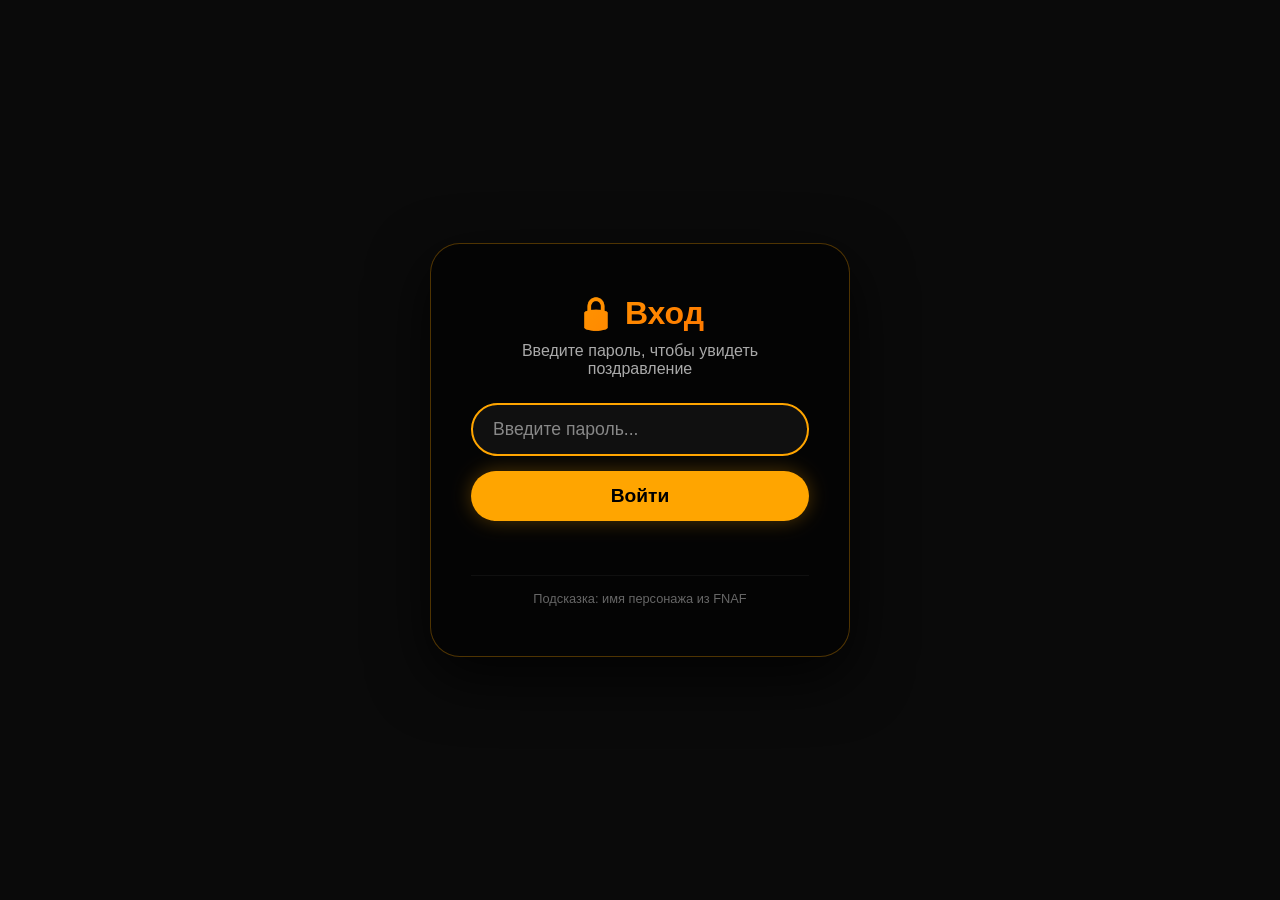
==== commit 857ffda8: "готовый" ====
--- a/index.html
+++ b/index.html
@@ -7,6 +7,7 @@
     <link rel="stylesheet" href="https://cdnjs.cloudflare.com/ajax/libs/font-awesome/6.0.0-beta3/css/all.min.css" />
     <link href="https://fonts.googleapis.com/css2?family=Oswald:wght@400;700&family=Dancing+Script:wght@700&family=Roboto+Mono&family=Press+Start+2P&family=Bebas+Neue&family=Share+Tech+Mono&family=Uncial+Antiqua&display=swap" rel="stylesheet" />
     <style>
+        /* --- Все стили (без изменений) --- */
         * { margin:0; padding:0; box-sizing:border-box; }
         body { font-family:'Segoe UI',Tahoma,Geneva,Verdana,sans-serif; background:#0b0b0b; color:#fff; min-height:100vh; overflow-x:hidden; transition:background .5s ease; }
         #bg-video { position:fixed; top:0; left:0; width:100%; height:100%; object-fit:cover; z-index:-2; opacity:.6; transition:opacity .8s ease; }
@@ -50,6 +51,21 @@
         .audio-player .progress-container { flex:1; height:6px; background:rgba(255,255,255,.15); border-radius:10px; cursor:pointer; position:relative; }
         .audio-player .progress-bar { height:100%; width:0%; background:#ffa500; border-radius:10px; transition:width .1s linear; }
         .audio-player .time { font-size:.85rem; opacity:.8; font-variant-numeric:tabular-nums; min-width:80px; text-align:center; }
+        .no-audio-message {
+            max-width: 500px;
+            margin: 25px auto 0;
+            text-align: center;
+            font-size: 1.2rem;
+            color: #f7a1c4;
+            font-family: 'Dancing Script', cursive;
+            padding: 15px 20px;
+            background: rgba(0,0,0,0.3);
+            border-radius: 50px;
+            backdrop-filter: blur(4px);
+            border: 1px solid rgba(255,255,255,0.05);
+            font-weight: 600;
+            letter-spacing: 1px;
+        }
         #timer { position:fixed; bottom:30px; right:30px; background:rgba(0,0,0,.75); backdrop-filter:blur(12px); padding:14px 22px; border-radius:20px; border:1px solid rgba(255,165,0,.3); box-shadow:0 8px 30px rgba(0,0,0,.6); z-index:20; text-align:center; min-width:150px; transition:opacity .4s; }
         #timer .label { font-size:.7rem; text-transform:uppercase; letter-spacing:2px; opacity:.6; }
         #timer .time-display { font-size:1.8rem; font-weight:700; color:#ffa500; font-variant-numeric:tabular-nums; margin-top:2px; }
@@ -78,6 +94,7 @@
             .carousel-btn { width:36px; height:36px; font-size:1.2rem; }
             .audio-player { padding:10px 14px; flex-wrap:wrap; gap:10px; }
             .audio-player .time { min-width:60px; }
+            .no-audio-message { font-size:1rem; padding:12px 16px; }
             #timer { bottom:20px; right:20px; padding:10px 16px; min-width:120px; }
             #timer .time-display { font-size:1.4rem; }
             .pause-btn { width:34px; height:34px; font-size:1rem; bottom:62px; right:14px; }
@@ -233,6 +250,31 @@
         #main-content.visible {
             display: block;
         }
+
+        .we-players {
+            max-width: 500px;
+            margin: 20px auto 0;
+            display: flex;
+            flex-direction: column;
+            gap: 12px;
+        }
+        .we-players .audio-player {
+            width: 100%;
+            margin: 0;
+        }
+        .we-players .song-title {
+            color: #ffa500;
+            font-size: 1.1rem;
+            font-weight: 600;
+            letter-spacing: 1px;
+            margin: 10px 0 4px 10px;
+            text-align: left;
+            border-left: 3px solid #ffa500;
+            padding-left: 12px;
+        }
+        .we-players .song-title:first-of-type {
+            margin-top: 0;
+        }
     </style>
 </head>
 <body>
@@ -273,7 +315,7 @@
         </nav>
 
         <main>
-            <!-- ===== ЯРИК (без аудиоплеера) ===== -->
+            <!-- ===== ЯРИК (без плеера) ===== -->
             <div class="tab-content active" id="tab-yarik">
                 <div class="greeting">
                     <h1 style="color:#e0a343;"><i class="fas fa-car"></i> Ярик — повелитель «Чатырки»</h1>
@@ -309,10 +351,9 @@
                     <div class="carousel-dots"></div>
                     <button class="pause-btn" title="Пауза/Воспроизведение"><i class="fas fa-pause"></i></button>
                 </div>
-                <!-- Аудиоплеер для Ярика УДАЛЁН -->
             </div>
 
-            <!-- ===== ОЛЯ ===== -->
+            <!-- ===== ОЛЯ (без плеера, с текстом) ===== -->
             <div class="tab-content" id="tab-olya">
                 <div class="greeting">
                     <h1 style="color:#f7a1c4;"><i class="fas fa-heart"></i> Оля — нежность со сковородой</h1>
@@ -333,11 +374,8 @@
                     <div class="carousel-dots"></div>
                     <button class="pause-btn" title="Пауза/Воспроизведение"><i class="fas fa-pause"></i></button>
                 </div>
-                <div class="audio-player" data-audio="audio/olya.mp3">
-                    <button class="play-btn"><i class="fas fa-play"></i></button>
-                    <div class="progress-container"><div class="progress-bar"></div></div>
-                    <span class="time">0:00 / 0:00</span>
-                </div>
+                <!-- Вместо аудиоплеера – текст -->
+                <div class="no-audio-message">Ты и так знаешь, что она тебе скажет)))</div>
             </div>
 
             <!-- ===== АНДРЕЙ ===== -->
@@ -505,10 +543,25 @@
                     <div class="carousel-dots"></div>
                     <button class="pause-btn" title="Пауза/Воспроизведение"><i class="fas fa-pause"></i></button>
                 </div>
-                <div class="audio-player" data-audio="audio/we.mp3">
-                    <button class="play-btn"><i class="fas fa-play"></i></button>
-                    <div class="progress-container"><div class="progress-bar"></div></div>
-                    <span class="time">0:00 / 0:00</span>
+
+                <div class="we-players">
+                    <div class="song-title">🎵 Для тебя, дружище</div>
+                    <div class="audio-player" data-audio="audio/we_song1.mp3">
+                        <button class="play-btn"><i class="fas fa-play"></i></button>
+                        <div class="progress-container"><div class="progress-bar"></div></div>
+                        <span class="time">0:00 / 0:00</span>
+                    </div>
+                    <div class="audio-player" data-audio="audio/we_song2.mp3">
+                        <button class="play-btn"><i class="fas fa-play"></i></button>
+                        <div class="progress-container"><div class="progress-bar"></div></div>
+                        <span class="time">0:00 / 0:00</span>
+                    </div>
+                    <div class="song-title">⚔️ Во имя моего наставника в этом тернистом пути</div>
+                    <div class="audio-player" data-audio="audio/we_song3.mp3">
+                        <button class="play-btn"><i class="fas fa-play"></i></button>
+                        <div class="progress-container"><div class="progress-bar"></div></div>
+                        <span class="time">0:00 / 0:00</span>
+                    </div>
                 </div>
             </div>
         </main>
@@ -536,7 +589,7 @@
         document.addEventListener('DOMContentLoaded', function() {
             'use strict';
 
-            // Авторизация
+            // ---------- Авторизация ----------
             const loginContainer = document.getElementById('login-container');
             const mainContent = document.getElementById('main-content');
             const passwordInput = document.getElementById('password-input');
@@ -563,6 +616,7 @@
             });
             passwordInput.focus();
 
+            // ---------- Инициализация сайта ----------
             function initSite() {
                 // Вкладки
                 const tabButtons = document.querySelectorAll('.tab-btn');
@@ -665,7 +719,7 @@
                     });
                 });
 
-                // Карусель
+                // ---------- Карусель ----------
                 class Carousel {
                     constructor(container) {
                         this.container = container;
@@ -797,7 +851,7 @@
                     carousels.push(carousel);
                 });
 
-                // Модальное окно
+                // ---------- Модальное окно ----------
                 const modal = document.getElementById('image-modal');
                 const modalImg = document.getElementById('modal-img');
                 const modalClose = document.querySelector('.modal-close');
@@ -877,7 +931,7 @@
                     originalSwitchTab(tabId);
                 };
 
-                // Аудиоплееры (только для тех, кто есть)
+                // ---------- Аудиоплееры ----------
                 document.querySelectorAll('.audio-player').forEach(player => {
                     const audio = new Audio(player.dataset.audio);
                     const playBtn = player.querySelector('.play-btn');
@@ -934,7 +988,7 @@
                     });
                 });
 
-                // Частицы
+                // ---------- Частицы ----------
                 const canvasP = document.getElementById('particles-canvas');
                 const ctxP = canvasP.getContext('2d');
                 let particles = [];
@@ -994,7 +1048,7 @@
 
                 window.particles = { setColor: function(color) { particleColor = color; } };
 
-                // Конфетти
+                // ---------- Конфетти ----------
                 const canvasC = document.getElementById('confetti-canvas');
                 const ctxC = canvasC.getContext('2d');
                 let confettiActive = false;
@@ -1081,7 +1135,7 @@
                 setTimeout(() => startConfetti(6000), 2000);
                 window.startConfetti = startConfetti;
 
-                // Таймер
+                // ---------- Таймер ----------
                 const timerDisplay = document.getElementById('timerDisplay');
                 const timerElement = document.getElementById('timer');
                 const targetDate = new Date('2026-08-11T00:00:00').getTime();
@@ -1105,7 +1159,7 @@
                 updateTimer();
                 setInterval(updateTimer, 1000);
 
-                // Стартовая активация
+                // ---------- Стартовая активация ----------
                 const activeTab = document.querySelector('.tab-content.active');
                 if (activeTab) {
                     const tabId = activeTab.id.replace('tab-', '');
@@ -1124,7 +1178,7 @@
                 }
 
                 switchTab('yarik');
-            } // конец initSite()
+            }
         });
     </script>
 </body>
